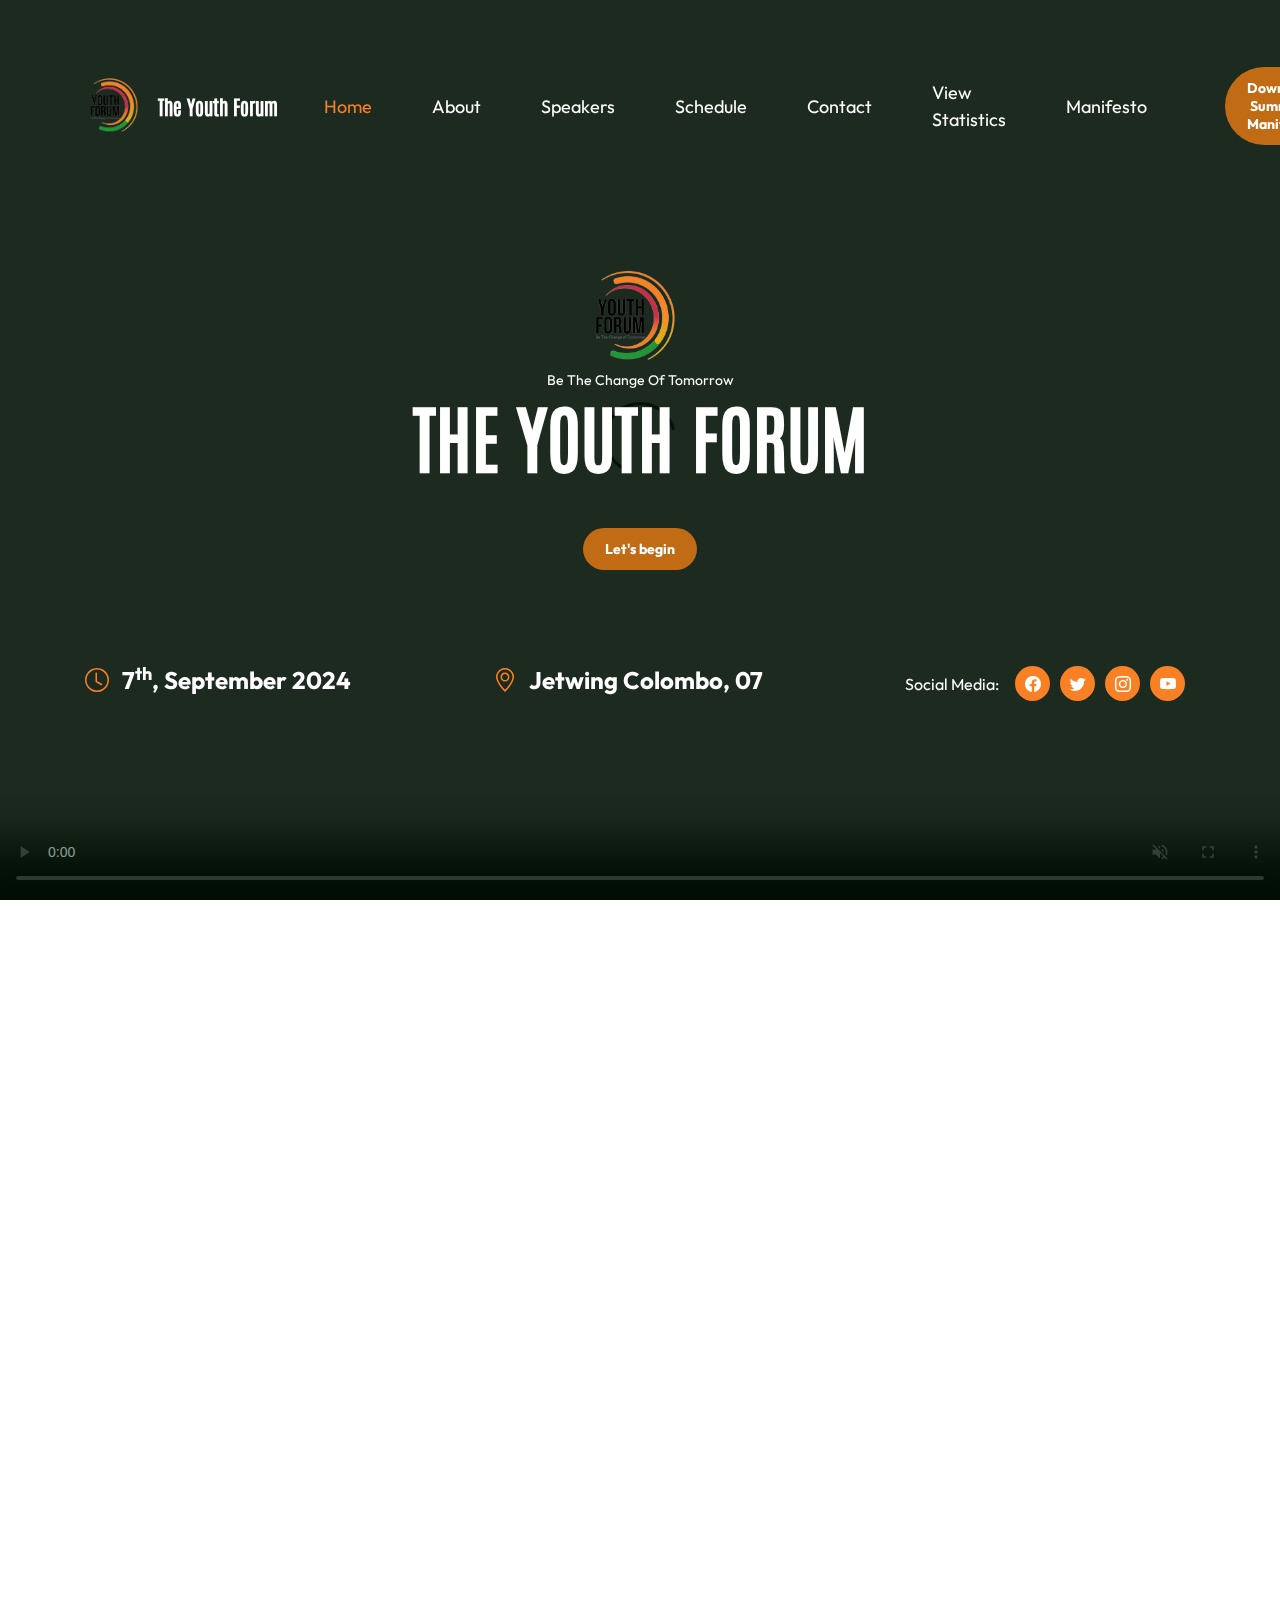
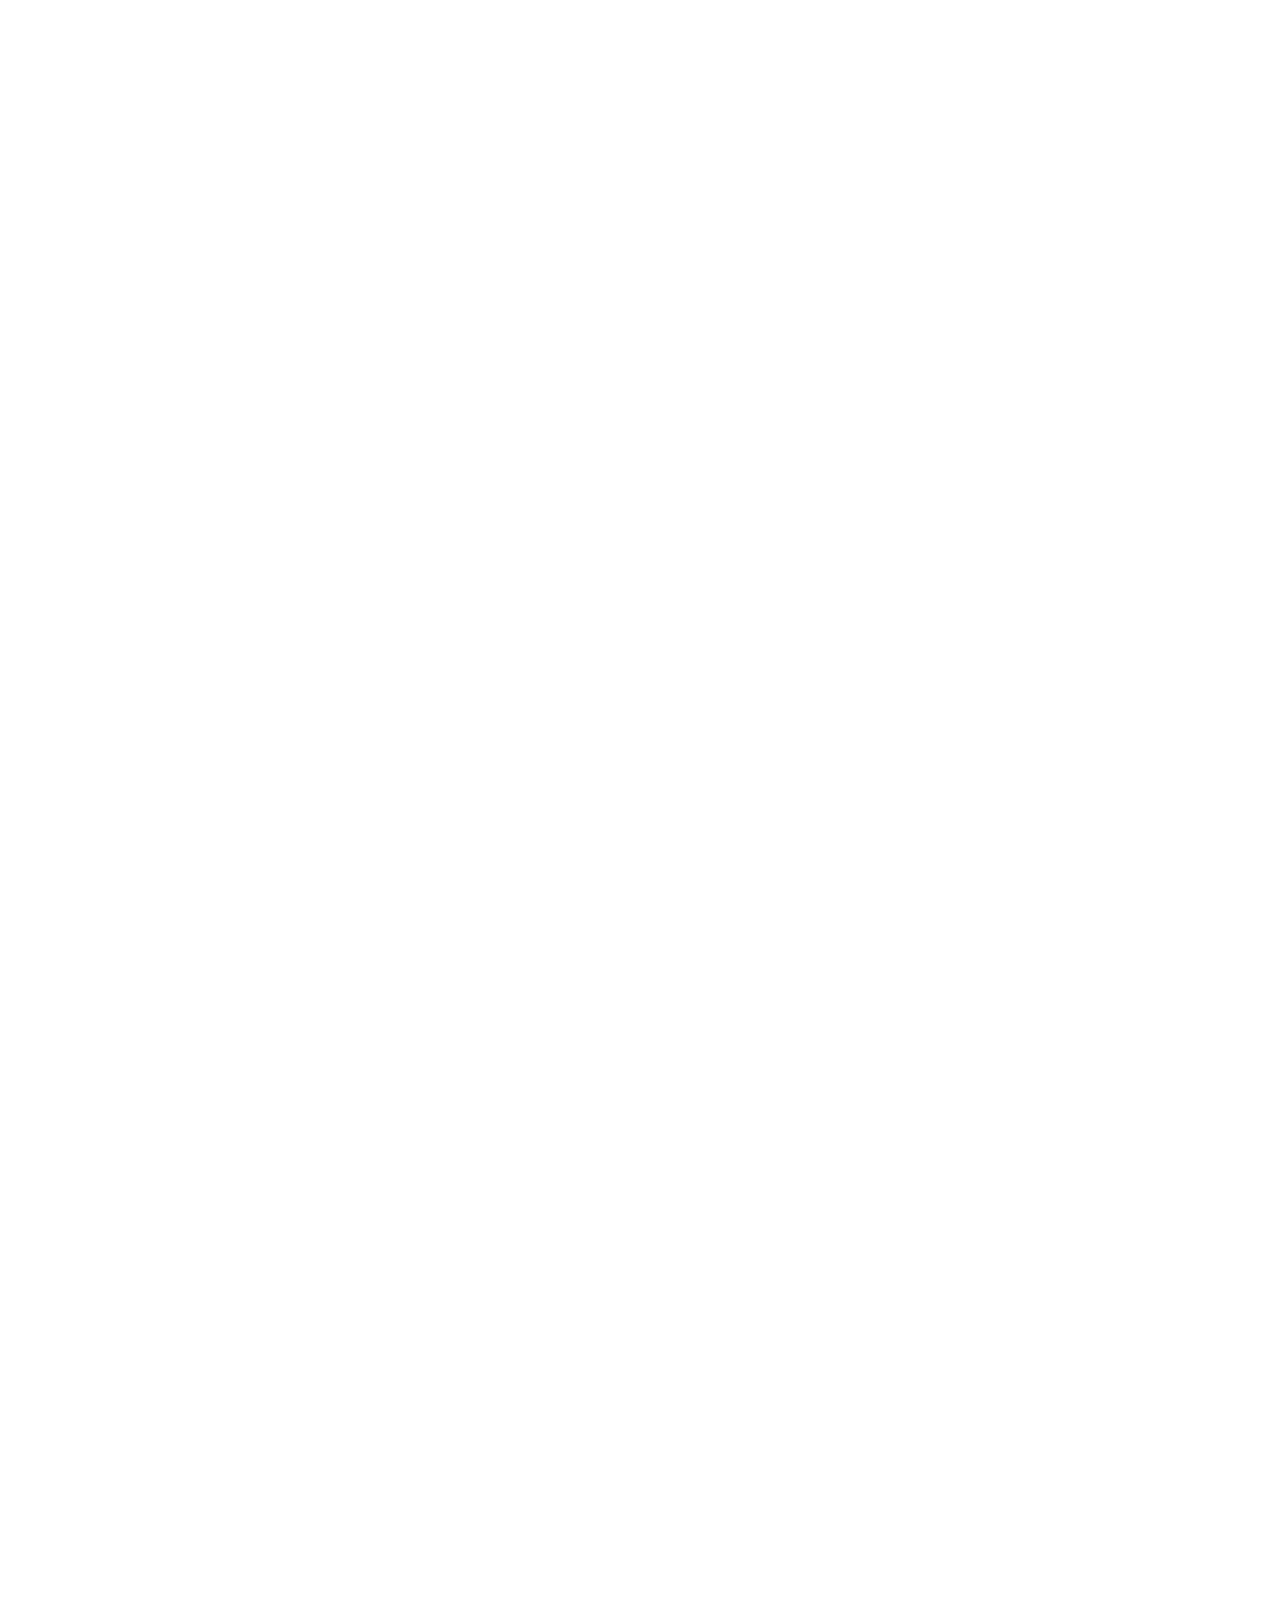
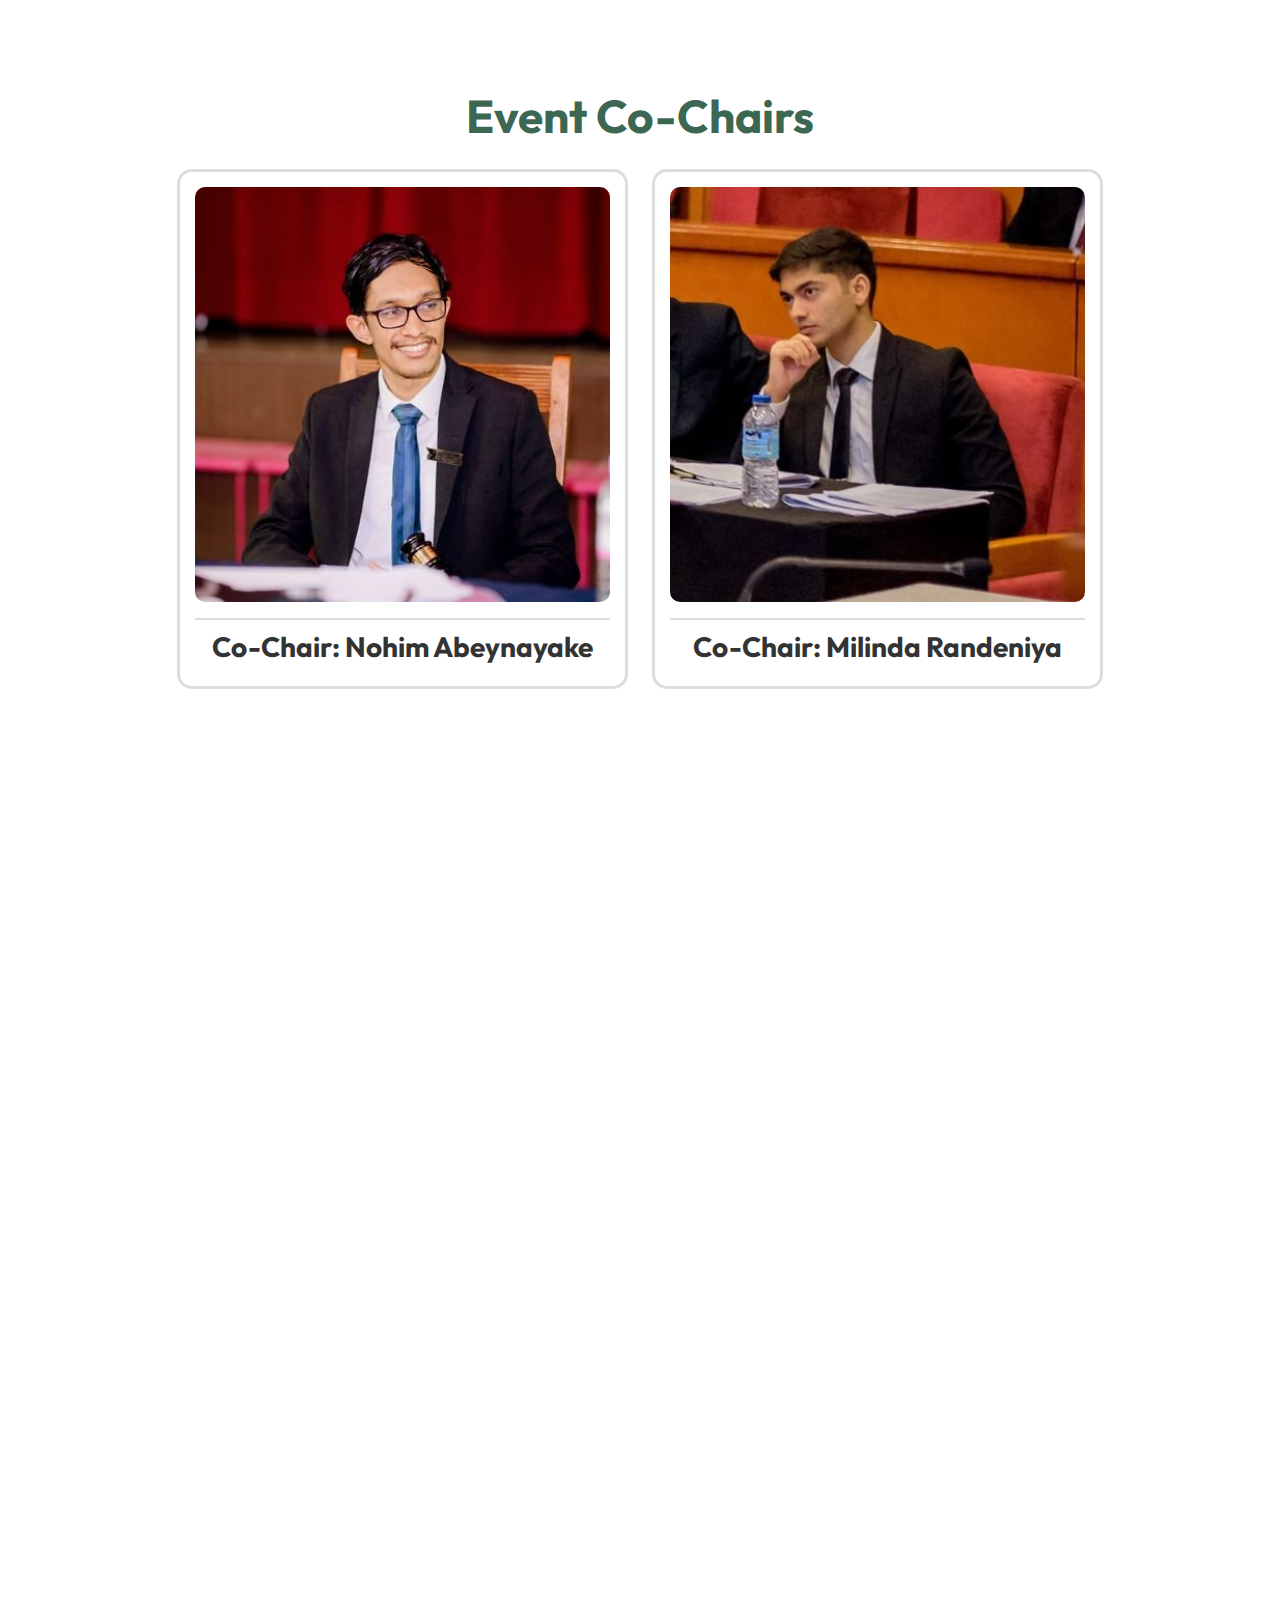
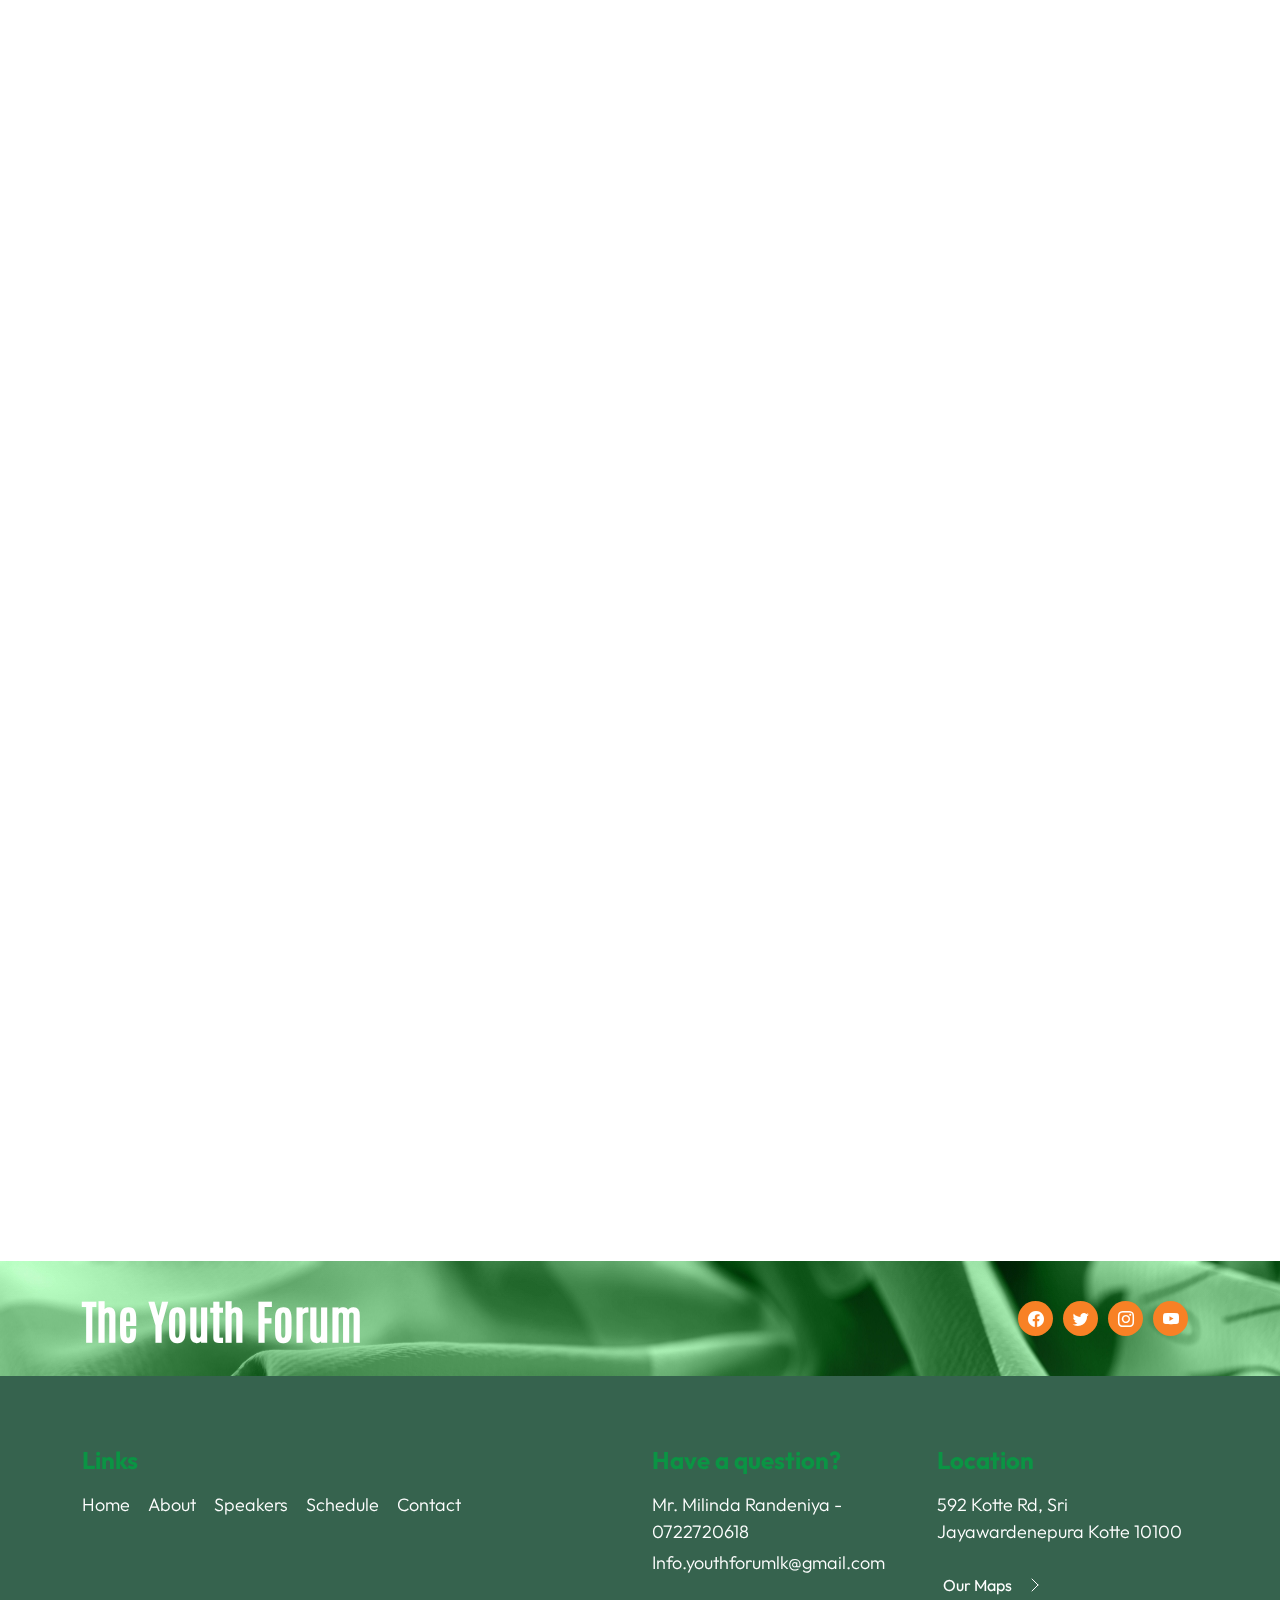
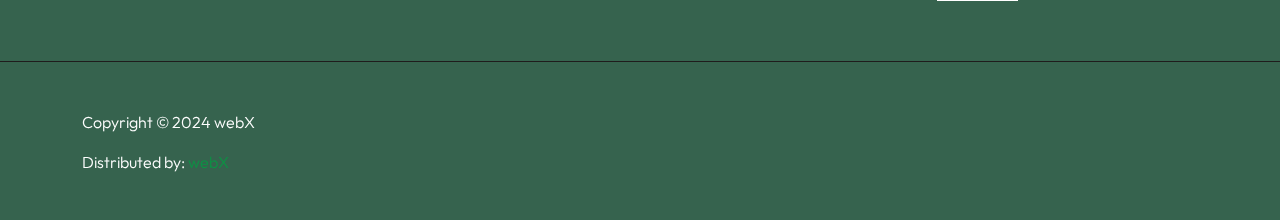
==== index.html @ 8b2824e7 "iphone update" ====
<!doctype html>
<html lang="en">

<head>
    <meta charset="utf-8">
    <meta name="viewport" content="width=device-width, initial-scale=1">

    <meta name="description" content="">
    <meta name="author" content="">

    <link rel="icon" href="images/curser.png" type="image/png">

    <title>SJB The Youth Forum</title>

    <!-- CSS FILES -->
    <link rel="preconnect" href="https://fonts.googleapis.com">

    <link rel="preconnect" href="https://fonts.gstatic.com" crossorigin>

    <link href="https://fonts.googleapis.com/css2?family=Outfit:wght@100;200;400;700&display=swap" rel="stylesheet">

    <link href="css/bootstrap.min.css" rel="stylesheet">

    <link href="css/bootstrap-icons.css" rel="stylesheet">

    <link href="css/templatemo-festava-live.css" rel="stylesheet">

    <link href="css/curser.css" rel="stylesheet">

    <style>
        /* Styles for the loading screen */
        #loadingScreen {
            position: fixed;
            width: 100%;
            height: 100%;
            background-color: #000000;
            display: flex;
            align-items: center;
            justify-content: center;
            z-index: 9999; /* Ensure it's above everything else */
        }

        #mainContent {
            display: none; /* Hide main content initially */
        }
    </style>

    <style>
        body{
            cursor: url('images/curser.png'),auto;
            min-height: 100vh;
        }
    </style>

</head>

<body>
    <!-- Loading Screen -->
    <div id="loadingScreen">
        <img src="video/Gold Logo FullHD.gif" alt="Loading" class="img-fluid">
    </div>

    <!-- Main Content -->
    <div id="mainContent">

    <main>
        <!-- Navigation -->
        <nav class="navbar navbar-expand-lg">
            <div class="container">
                <a class="navbar-brand font-antonio" href="index.html">
                    <img src="images/forumlogo.png" alt="Forum Logo" class="me-lg-3">
                    The Youth Forum
                </a>   
                <!-- Visible on small and medium screens (less than lg) -->
                <a href="files/SJBYouthForum.pdf" download class="btn custom-btn mobile-button d-block d-lg-none">Summary Manifesto</a>

                <button class="navbar-toggler" type="button" data-bs-toggle="collapse" data-bs-target="#navbarNav"
                    aria-controls="navbarNav" aria-expanded="false" aria-label="Toggle navigation">
                    <span class="navbar-toggler-icon"></span>
                </button>

                <div class="collapse navbar-collapse" id="navbarNav">
                    <ul class="navbar-nav align-items-lg-center ms-auto me-lg-5">
                        <li class="nav-item">
                            <a class="nav-link click-scroll" href="#section_1">Home</a>
                        </li>

                        <li class="nav-item">
                            <a class="nav-link click-scroll" href="#section_2">About</a>
                        </li>

                        <li class="nav-item">
                            <a class="nav-link click-scroll" href="#section_3">Speakers</a>
                        </li>

                        <li class="nav-item">
                            <a class="nav-link click-scroll" href="#section_4">Schedule</a>
                        </li>
                        
                        <li class="nav-item">
                            <a class="nav-link click-scroll" href="#section_6">Contact</a>
                        </li>

                        <li class="nav-item">
                            <a class="nav-link" href="statics.html">View Statistics</a>
                        </li>

                        <li class="nav-item">
                            <a class="nav-link" href='https://www.sajith.lk/manifesto'>Manifesto</a>
                        </li>
                    </ul>

                    <!-- Visible on large screens (lg and up) -->
                    <a href="files/SJBYouthForum.pdf" download class="btn custom-btn d-none d-lg-block">Download Summary Manifesto</a>
                </div>
            </div>
        </nav>



        <section class="hero-section" id="section_1">
            <div class="section-overlay"></div>
            <div class="video-wrap">
                <video controls muted autoplay playsinline preload="auto" class="custom-video" playsinline="true" webkit-playsinline="true">
                    <source src="video/SJBYouthIntro.mp4" type="video/mp4">
                    Your browser does not support the video tag.
                </video>
            </div>
        
            <div class="container d-flex flex-column justify-content-center align-items-center">
                <div class="row text-center">
                    <div class="col-12 mt-auto mb-5">
                        <div> 
                            <img src="images/forumlogo.png" alt="Forum Logo" class="img-fluid me-3" style="max-height: 100px;">
                        </div>
                        <small class="text-white">Be The Change Of Tomorrow</small>  
                        <h1 class="text-white mb-5 font-antonio">THE YOUTH FORUM</h1>
                        <a class="btn custom-btn smoothscroll mb-5" href="#section_2">Let's begin</a> 
                    </div>
        
                    <div class="col-lg-12 col-12 mt-auto d-flex flex-column flex-lg-row text-center">
                        <div class="date-wrap">
                            <h5 class="text-white">
                                <i class="custom-icon bi-clock me-2"></i>
                                7<sup>th</sup>, September 2024
                            </h5>
                        </div>
        
                        <div class="location-wrap mx-auto py-3 py-lg-0">
                            <h5 class="text-white">
                                <i class="custom-icon bi-geo-alt me-2"></i>
                                Jetwing Colombo, 07
                            </h5>
                        </div>
        
                        <div class="social-share">
                            <ul class="social-icon d-flex align-items-center justify-content-center">
                                <span class="text-white me-3">Social Media:</span>
                                <li class="social-icon-item">
                                    <a href="https://www.facebook.com/sajithpremadasa/" class="social-icon-link">
                                        <span class="bi-facebook"></span>
                                    </a>
                                </li>
                                <li class="social-icon-item">
                                    <a href="https://x.com/sajithpremadasa" class="social-icon-link">
                                        <span class="bi-twitter"></span>
                                    </a>
                                </li>
        
                                <li class="social-icon-item">
                                    <a href="https://www.instagram.com/sajithpremadasa/" class="social-icon-link">
                                        <span class="bi-instagram"></span>
                                    </a>
                                </li>
        
                                <li class="social-icon-item">
                                    <a href="https://www.youtube.com/@SajithPremadasaLK" class="social-icon-link">
                                        <span class="bi-youtube"></span>
                                    </a>
                                </li>
                            </ul>
                        </div>
                    </div>
                </div>
            </div>
        </section>
        
        

        <section class="about-section section-padding" id="section_2">
            <div class="container">
                <div class="row">

                    <div class="col-lg-6 col-12 mb-4 mb-lg-0 d-flex align-items-center">
                        <div class="services-info">
                            <h2 class="text-white mb-4 font-antonio">About The Youth Forum</h2>

                            <p class="text-white">Thank you for your interest in participating in "The Youth Forum", the premier forum for discussion for young changemakers to influence the leaders of tomorrow!

                                The legal landscape is evolving, and young professionals play a pivotal role in shaping its future. </p>

                            <h6 class="text-white mt-4">Our Objectives</h6>

                            <p class="text-white"><ul style="list-style-type: disc;">
                                </ul><li class="text-white">To facilitate a direct line of communication between young legal professionals and Hon. Sajith Premadasa, offering a platform to voice ideas, concerns, and proposals on legal and policy reforms.</li>
                                <li class="text-white">To enable participants to influence policy development by presenting their perspectives on legal reforms that can drive the nation's progress.</li>
                                <li class="text-white">To build connections between young legal minds and influential policymakers, opening pathways for collaboration and mentorship.</li>
                            </ul>
                            <h6 class="text-white mt-4">Call to Action</h6>

                            <p class="text-white">Young professionals and students are encouraged to attend, engage, and be a part of this transformative discussion. Your voice matters in shaping the future of Sri Lanka’s legal system. Don’t miss this opportunity to contribute to a pivotal conversation that could influence the nation’s path forward.</p>
                        </div>
                    </div>

                    <div class="col-lg-6 col-12">
                        <div class="about-text-wrap">
                            <img src="images/happy.jpeg" class="about-image img-fluid">
                        </div>
                    </div>

                </div>
            </div>
        </section>

        <section class="artists-section section-padding" id="section_3">
            <div class="container">
                <div class="row justify-content-center">

                    <div class="col-12 text-center">
                        <h2 class="mb-4"> Meet the Speakers </h1>
                    </div>

                    <div class="col-lg-5 col-12">
                        <div class="artists-thumb">
                            <div class="artists-image-wrap">
                                <img src="images/artists/sajith2.jpg"
                                    class="artists-image img-fluid">
                            </div>
                        </div>
                    </div>

                    <div class="col-lg-5 col-12">
                        <div class="artists-thumb">
                            <div class="artists-image-wrap">
                                <img src="images/artists/eranWikr.jpg"
                                    class="artists-image img-fluid">
                            </div>
                        </div>
                        
                        <div class="artists-thumb">
                            <img src="images/artists/speaker4new.jpg"
                                class="artists-image img-fluid">
                        </div>

                        <div class="artists-thumb">
                            <img src="images/artists/lihini.jpg"
                                class="artists-image img-fluid">
                        </div>
                        <!--
                        <div class="artists-thumb">
                            <img src="images/artists/harshadesilva.jpeg"
                                class="artists-image img-fluid">
                        </div>
                    -->
                    </div>

                </div>
            </div>
        </section>

        <section class="cochair-section section-padding" id="section_4">
            <div class="container">
                <div class="row justify-content-center">
            
                    <div class="col-12 text-center">
                        <h2 class="mb-4"> Event Co-Chairs </h2>
                    </div>
            
                    <div class="col-lg-5 col-12">
                        <div class="cochair-thumb frame">
                            <div class="cochair-image-wrap">
                                <img src="images/artists/Nohim.jpg" class="cochair-image img-fluid">
                            </div>
                            <h4 class="text-center mt-3 frame-name">Co-Chair: Nohim Abeynayake</h4>
                        </div>
                    </div>
            
                    <div class="col-lg-5 col-12">
                        <div class="cochair-thumb frame">
                            <div class="cochair-image-wrap">
                                <img src="images/artists/milinda.jpg" class="cochair-image img-fluid">
                            </div>
                            <h4 class="text-center mt-3 frame-name">Co-Chair: Milinda Randeniya</h4>
                        </div>
                    </div>
            
                </div>
            </div>
        </section>
        
        
        


        <section class="schedule-section section-padding" id="section_4">
            <div class="container">
                <div class="row">

                    <div class="col-12 text-center">
                        <h2 class="text-white mb-4">Event Schedule</h1>

                            <!-- table edited -->
                            <div class="table-responsive">
                                <table class="schedule-table table table-dark">
                                    <thead>
                                        <tr>
                                            <th scope="col">Sessions</th>
                                        </tr>
                                    </thead>
                                    <tbody>
                                        <tr>
                                            <td class="table-background-image-wrap">
                                                <h3>Arrival of Guests</h3>
                                                <p class="mb-2">12:30 pm - 1:00 pm</p>
                                            </td>
                                        </tr>
                                        
                            
                                        <tr>
                                            <td class="table-background-image-wrap">
                                                <h3>Introduction to the Event</h3>
                                                <p class="mb-2">1:00 pm - 1:05 pm</p>
                                               
                                            </td>
                                        </tr>
                    

                                        <tr>
                                            <td class="table-background-image-wrap">
                                                <h3>Keynote Speech</h3>
                                                <p class="mb-2">1:30 pm - 2:00 pm</p>
                                                <p>By Hon. Sajith Premadasa</p>
                                            </td>
                                        </tr>
                            
                                       
                            
                                        <tr>
                                            <td class="table-background-image-wrap">
                                                <h3>Panel Discussion</h3>
                                                <p class="mb-2">2:05 pm - 3:05 pm</p>
                                                <p>With Hon. Sajith Premadasa, Harsha De Silva, Eran Wickramarathne, and Farman Caseem</p>
                                            </td>
                                        </tr>
                            
                                        <tr>
                                            <td class="table-background-image-wrap">
                                                <h3>Refreshments</h3>
                                                <p class="mb-2">3:05 pm - 3:30 pm</p>
                                            </td>
                                        </tr>
                                    </tbody>
                                </table>
                            </div>
                            </div>
                    </div>
                </div>
            </div>
        </section>


        


        <section class="contact-section section-padding" id="section_6">
            <div class="container">
              <div class="row">
                <div class="col-lg-8 col-12 mx-auto">
                  <h2 class="text-center mb-4">Let's talk</h2>
          
                  <nav class="d-flex justify-content-center">
                    <div class="nav nav-tabs align-items-baseline justify-content-center" id="nav-tab" role="tablist">
                      <button class="nav-link active" id="nav-ContactForm-tab" data-bs-toggle="tab" data-bs-target="#nav-ContactForm" type="button" role="tab" aria-controls="nav-ContactForm" aria-selected="true">
                        <h5>Contact Form</h5>
                      </button>
          
                      <button class="nav-link" id="nav-ContactMap-tab" data-bs-toggle="tab" data-bs-target="#nav-ContactMap" type="button" role="tab" aria-controls="nav-ContactMap" aria-selected="false">
                        <h5>Google Maps</h5>
                      </button>
                    </div>
                  </nav>
          
                  <div class="tab-content shadow-lg mt-5" id="nav-tabContent">
                    <div class="tab-pane fade show active" id="nav-ContactForm" role="tabpanel" aria-labelledby="nav-ContactForm-tab">
                      <form class="custom-form contact-form mb-lg-0" action="https://formspree.io/f/mzzpwgaj" method="post" role="form">
                        <div class="contact-form-body">
                          <div class="row">
                            <div class="col-lg-6 col-md-6 col-12 mb-3">
                              <input type="text" name="contact-name" id="contact-name" class="form-control" placeholder="Full name" required>
                            </div>
          
                            <div class="col-lg-6 col-md-6 col-12 mb-3">
                              <input type="email" name="contact-email" id="contact-email" pattern="[^ @]*@[^ @]*" class="form-control" placeholder="Email address" required>
                            </div>
                          </div>
          
                          <div class="mb-3">
                            <input type="text" name="contact-company" id="contact-company" class="form-control" placeholder="Contact No" required>
                          </div>
          
                          <div class="mb-4">
                            <textarea name="contact-message" rows="4" class="form-control" id="contact-message" placeholder="Message" required></textarea>
                          </div>
          
                          <div class="text-center">
                            <button type="submit" class="btn btn-primary btn-lg">Send message</button>
                          </div>
                        </div>
                      </form>
                    </div>
          
                    <div class="tab-pane fade" id="nav-ContactMap" role="tabpanel" aria-labelledby="nav-ContactMap-tab">
                      <iframe class="google-map"
                        src="https://www.google.com/maps/embed?pb=!1m14!1m8!1m3!1d253503.65129549435!2d79.90408!3d6.891254!3m2!1i1024!2i768!4f13.1!3m3!1m2!1s0x3ae25b40f424f93f%3A0x2f64ae8033e818f!2sSamagi%20Jana%20Balawegaya!5e0!3m2!1sen!2slk!4v1725380385661!5m2!1sen!2slk"
                        style="border:0;" allowfullscreen="" loading="lazy" referrerpolicy="no-referrer-when-downgrade"></iframe>
                    </div>
                  </div>
                </div>
              </div>
            </div>
          </section>
          
    </main>


    <footer class="site-footer">
        <div class="site-footer-top">
            <div class="container">
                <div class="row">

                    <div class="col-lg-6 col-12">
                        <h2 class="text-white mb-lg-0 font-antonio">The Youth Forum</h2>
                    </div>

                    <div class="col-lg-6 col-12 d-flex justify-content-lg-end align-items-center">
                        <ul class="social-icon d-flex justify-content-lg-end">
                            <li class="social-icon-item">
                                <a href="https://www.facebook.com/sajithpremadasa/" class="social-icon-link">
                                    <span class="bi-facebook"></span>
                                </a>
                            </li>
                            <li class="social-icon-item">
                                <a href="https://x.com/sajithpremadasa" class="social-icon-link">
                                    <span class="bi-twitter"></span>
                                </a>
                            </li>

                            <li class="social-icon-item">
                                <a href="https://www.instagram.com/youthforsjb" class="social-icon-link">
                                    <span class="bi-instagram"></span>
                                </a>
                            </li>

                            <li class="social-icon-item">
                                <a href="https://www.youtube.com/@SajithPremadasaLK" class="social-icon-link">
                                    <span class="bi-youtube"></span>
                                </a>
                            </li>

                        </ul>
                    </div>
                </div>
            </div>
        </div>

        <div class="container">
            <div class="row">

                <div class="col-lg-6 col-12 mb-4 pb-2">
                    <h5 class="site-footer-title mb-3">Links</h5>

                    <ul class="site-footer-links">
                        <li class="site-footer-link-item">
                            <a href="#section_1" class="site-footer-link">Home</a>
                        </li>

                        <li class="site-footer-link-item">
                            <a href="#section_2" class="site-footer-link">About</a>
                        </li>

                        <li class="site-footer-link-item">
                            <a href="#section_3" class="site-footer-link">Speakers</a>
                        </li>

                        <li class="site-footer-link-item">
                            <a href="#section_4" class="site-footer-link">Schedule</a>
                        </li>

                        <li class="site-footer-link-item">
                            <a href="#section_6" class="site-footer-link">Contact</a>
                        </li>
                    </ul>
                </div>

                <div class="col-lg-3 col-md-6 col-12 mb-4 mb-lg-0">
                    <h5 class="site-footer-title mb-3">Have a question?</h5>

                    <p class="text-white d-flex mb-1">
                        <a href="tel:0722720618" class="site-footer-link">
                            Mr. Milinda Randeniya - 0722720618
                        </a>
                    </p>

                    <p class="text-white d-flex">
                        <a href="info.youthforumlk@gmail.com " class="site-footer-link">
                            Info.youthforumlk@gmail.com
                        </a>
                    </p>
                </div>

                <div class="col-lg-3 col-md-6 col-11 mb-4 mb-lg-0 mb-md-0">
                    <h5 class="site-footer-title mb-3">Location</h5>

                    <p class="text-white d-flex mt-3 mb-2">
                        592 Kotte Rd, Sri Jayawardenepura Kotte 10100</p>

                    <a class="link-fx-1 color-contrast-higher mt-3" href="https://maps.app.goo.gl/Gq7uY2iTnS6Zu1br5">
                        <span>Our Maps</span>
                        <svg class="icon" viewBox="0 0 32 32" aria-hidden="true">
                            <g fill="none" stroke="currentColor" stroke-linecap="round" stroke-linejoin="round">
                                <circle cx="16" cy="16" r="15.5"></circle>
                                <line x1="10" y1="18" x2="16" y2="12"></line>
                                <line x1="16" y1="12" x2="22" y2="18"></line>
                            </g>
                        </svg>
                    </a>
                </div>
            </div>
        </div>

        <div class="site-footer-bottom">
            <div class="container">
                <div class="row">

                    <div class="col-lg-3 col-12 mt-5">
                        <p class="copyright-text">Copyright © 2024 webX</p>
                        <p class="copyright-text">Distributed by: <a href="mailto:webxcooperation@gmail.com">webX</a></p>
                    </div>
                </div>
            </div>
        </div>
    </footer>


    <!-- Main Content end -->
    </div>

    <!-- JAVASCRIPT FILES -->
    <script src="js/jquery.min.js"></script>
    <script src="js/bootstrap.min.js"></script>
    <script src="js/jquery.sticky.js"></script>
    <script src="js/click-scroll.js"></script>
    <script src="js/custom.js"></script>
    <script src="js/curserControl.js"></script>
    <script src="js/popupLoader.js"></script>
    <script>
window.addEventListener('load', function () {
            var loadingScreen = document.getElementById('loadingScreen');
            var mainContent = document.getElementById('mainContent');
            var video = document.getElementById('introVideo');

            // Check if the video element exists
            if (video) {
                video.oncanplaythrough = function () {
                    // Hide the loading screen and show the main content
                    loadingScreen.style.display = 'none';
                    mainContent.style.display = 'block';
                };

                // Handle the case where video might not trigger 'oncanplaythrough'
                video.onerror = function () {
                    loadingScreen.style.display = 'none';
                    mainContent.style.display = 'block';
                };
            } else {
                // If no video is present, simply hide the loading screen and show the main content
                loadingScreen.style.display = 'none';
                mainContent.style.display = 'block';
            }
        });

        // Fallback to ensure content is shown after a maximum wait time (e.g., 10 seconds)
        setTimeout(function () {
            var loadingScreen = document.getElementById('loadingScreen');
            var mainContent = document.getElementById('mainContent');
            if (loadingScreen.style.display !== 'none') {
                loadingScreen.style.display = 'none';
                mainContent.style.display = 'block';
            }
        }, 10000); // Increased to 10 seconds
    </script>

    <style>
        /* Scroll Animation */
        .about-section,
        .artists-section,
        .schedule-section,
        .contact-section {
        opacity: 0;
        transform: translateY(50px);
        transition: opacity 0.5s ease, transform 0.5s ease;
        }

        .about-section.show,
        .artists-section.show,
        .schedule-section.show,
        .contact-section.show {
        opacity: 1;
        transform: translateY(0);
        }
    </style>

    <script>
        // Scroll Animation
        window.addEventListener('scroll', function () {
        const aboutSection = document.querySelector('.about-section');
        const artistsSection = document.querySelector('.artists-section');
        const scheduleSection = document.querySelector('.schedule-section');
        const contactSection = document.querySelector('.contact-section');
        const aboutSectionPosition = aboutSection.getBoundingClientRect().top;
        const artistsSectionPosition = artistsSection.getBoundingClientRect().top;
        const scheduleSectionPosition = scheduleSection.getBoundingClientRect().top;
        const contactSectionPosition = contactSection.getBoundingClientRect().top;
        const windowHeight = window.innerHeight;

        if (aboutSectionPosition < windowHeight - 100) {
        aboutSection.classList.add('show');
        }

        if (artistsSectionPosition < windowHeight - 100) {
        artistsSection.classList.add('show');
        }

        if (scheduleSectionPosition < windowHeight - 100) {
        scheduleSection.classList.add('show');
        }

        if (contactSectionPosition < windowHeight - 100) {
        contactSection.classList.add('show');
        }
        });
    </script>
      

</body>

</html>
<script>
    // Table Animation
    const tableRows = document.querySelectorAll('.table-background-image-wrap');

    tableRows.forEach(row => {
        row.addEventListener('mouseover', () => {
            row.style.backgroundColor = '#de3f4486'; // Change the background color to blue on hover
            row.style.transform = 'scale(1.1)'; // Zoom in on hover
        });

        row.addEventListener('mouseout', () => {
            row.style.backgroundColor = ''; // Reset the background color on mouseout
            row.style.transform = ''; // Reset the zoom on mouseout
        });
    });
    // Photo Zoom Animation
    const artistImages = document.querySelectorAll('.artists-image');

    artistImages.forEach(image => {
        image.addEventListener('mouseover', () => {
            image.style.transition = 'transform 2s'; // Increase the transition duration for slower zoom in
            image.style.transform = 'scale(1.1)'; // Zoom in on hover
        });

        image.addEventListener('mouseout', () => {
            image.style.transition = 'transform 2s'; // Increase the transition duration for slower zoom out
            image.style.transform = ''; // Reset the zoom on mouseout
        });
    });
</script>
---- css/templatemo-festava-live.css ----
/*

TemplateMo 583 Festava Live

https://templatemo.com/tm-583-festava-live

*/


/*---------------------------------------
  CUSTOM PROPERTIES ( VARIABLES )      0f452c       
-----------------------------------------*/
:root {
  --white-color:                  #ffffff;
  --primary-color:                #0b9444;
  --secondary-color:              #f88125;
  --section-bg-color:             #f0f8ff;
  --custom-btn-bg-color:          #c16b14;
  --custom-btn-bg-hover-color:    #0f452c;
  --dark-color:                   #0f452cd6;
  --p-color:                      #717275;
  --border-color:                 #7fffd4;
  --link-hover-color:             #B22727;


  --body-font-family:             'Outfit', sans-serif;

  --h1-font-size:                 74px;
  --h2-font-size:                 46px;
  --h3-font-size:                 32px;
  --h4-font-size:                 28px;
  --h5-font-size:                 24px;
  --h6-font-size:                 22px;
  --p-font-size:                  18px;
  --btn-font-size:                14px;
  --copyright-font-size:          16px;

  --border-radius-large:          100px;
  --border-radius-medium:         20px;
  --border-radius-small:          10px;

  --font-weight-light:            300;
  --font-weight-normal:           400;
  --font-weight-bold:             700;
}

body {
  background-color: var(--white-color);
  font-family: var(--body-font-family);
  margin: 0;
  padding: 0; 
}




/*---------------------------------------
  TYPOGRAPHY               
-----------------------------------------*/
@font-face {
  font-family: 'Sathsara';
  src: url('../fonts/Sathsara.ttf') format('truetype');
  font-weight: normal;
  font-style: normal;
}
.font-sathsara {
  font-family: Sathsara;
}
@font-face {
  font-family: 'Antonio';
  src: url('../fonts/Antonio/Antonio-VariableFont_wght.ttf') format('truetype');
  font-weight: normal;
  font-style: normal;
}
.font-antonio {
  font-family: Antonio;
}

.custom-header-font-size{
  font-size: 20px;
  
}

h2,
h3,
h4,
h5,
h6 {
  color: var(--dark-color);
}

h1,
h2,
h3,
h4,
h5,
h6 {
  font-weight: var(--font-weight-bold);
}

h1 {
  font-size: var(--h1-font-size);
}

h2 {
  font-size: var(--h2-font-size);
}

h3 {
  font-size: var(--h3-font-size);
}

h4 {
  font-size: var(--h4-font-size);
}

h5 {
  font-size: var(--h5-font-size);
}

h6 {
  font-size: var(--h6-font-size);
}

p {
  color: var(--p-color);
  font-size: var(--p-font-size);
  font-weight: var(--font-weight-light);
}

ul li {
  color: var(--p-color);
  font-size: var(--p-font-size);
  font-weight: var(--font-weight-light);
}

a, 
button {
  touch-action: manipulation;
  transition: all 0.3s;
}

a {
  display: inline-block;
  color: var(--primary-color);
  text-decoration: none;
}

a:hover {
  color: var(--link-hover-color);
}

b,
strong {
  font-weight: var(--font-weight-bold);
}

.link-fx-1 {
  color: var(--white-color);
  position: relative;
  display: inline-flex;
  align-items: center;
  height: 32px;
  padding: 0 6px;
  text-decoration: none;
  -webkit-font-smoothing: antialiased;
  -moz-osx-font-smoothing: grayscale;
}

.link-fx-1:hover {
  color: var(--link-hover-color);
}

.link-fx-1:hover::before {
  transform: translateX(17px) scaleX(0);
  transition: transform .2s;
}

.link-fx-1:hover .icon circle {
  stroke-dashoffset: 200;
  transition: stroke-dashoffset .2s .1s;
}

.link-fx-1:hover .icon line {
  transform: rotate(-180deg);
}

.link-fx-1:hover .icon line:last-child {
  transform: rotate(180deg);
}

.link-fx-1::before {
  content: "";
  position: absolute;
  bottom: 0;
  left: 0;
  width: 100%;
  height: 1px;
  background-color: currentColor;
  transform-origin: right center;
  transition: transform .2s .1s;
}

.link-fx-1 .icon {
  position: absolute;
  right: 0;
  bottom: 0;
  transform: translateX(100%) rotate(90deg);
  font-size: 32px;
}

.icon {
  --size: 1em;
  height: var(--size);
  width: var(--size);
  display: inline-block;
  color: inherit;
  fill: currentColor;
  line-height: 1;
  flex-shrink: 0;
  max-width: initial;
}

.link-fx-1 .icon circle {
  stroke-dasharray: 100;
  stroke-dashoffset: 100;
  transition: stroke-dashoffset .2s;
}

.link-fx-1 .icon line {
  transition: transform .4s;
  transform-origin: 13px 15px;
}

.link-fx-1 .icon line:last-child {
  transform-origin: 19px 15px;
}


/*---------------------------------------
  SECTION               
-----------------------------------------*/
.section-padding {
  padding-top: 100px;
  padding-bottom: 100px;
}

.section-bg {
  background-color: var(--section-bg-color);
}

.section-overlay {
  background-color: var(--dark-color);
  position: absolute;
  top: 0;
  left: 0;
  pointer-events: none;
  width: 100%;
  height: 100%;
  opacity: 0.35;
}

.section-overlay + .container {
  position: relative;
}

.tab-content {
  background-color: var(--white-color);
  border-radius: var(--border-radius-medium);
  padding: 45px;
}

.nav-tabs {
  background-color: var(--section-bg-color);
  border-radius: var(--border-radius-large);
  border-bottom: 0;
  padding: 15px;
}

.nav-tabs .nav-link {
  border-radius: var(--border-radius-large);
  border: 0;
  padding: 15px 25px;
  transition: all 0.3s;
}

.nav-tabs .nav-link:first-child {
  margin-right: 15px;
}

.nav-tabs .nav-item.show .nav-link, 
.nav-tabs .nav-link.active,
.nav-tabs .nav-link:focus, 
.nav-tabs .nav-link:hover {
  background: var(--white-color);
  box-shadow: 0 1rem 3rem rgba(0,0,0,.175);
  color: var(--primary-color);
}

.nav-tabs h5 {
  color: var(--p-color); 
  margin-bottom: 0;
}

.nav-tabs .nav-link.active h5,
.nav-tabs .nav-link:focus h5, 
.nav-tabs .nav-link:hover h5 {
  color: var(--primary-color);
}


/*---------------------------------------
  CUSTOM ICON COLOR               
-----------------------------------------*/
.custom-icon {
  color: var(--secondary-color);
}


/*---------------------------------------
  CUSTOM BUTTON               
-----------------------------------------*/
.custom-btn {
  background: var(--custom-btn-bg-color);
  border: 2px solid transparent;
  border-radius: var(--border-radius-large);
  color: var(--white-color);
  font-size: var(--btn-font-size);
  font-weight: var(--font-weight-bold);
  line-height: normal;
  transition: all 0.3s;
  padding: 10px 20px;
}

.custom-btn:hover {
  background: var(--custom-btn-bg-hover-color);
  color: var(--white-color);
}

.custom-border-btn {
  background: transparent;
  border: 2px solid var(--custom-btn-bg-color);
  color: var(--custom-btn-bg-color);
}

.navbar-expand-lg .navbar-nav .nav-link.custom-btn:hover,
.custom-border-btn:hover {
  background: var(--custom-btn-bg-hover-color);
  border-color: transparent;
  color: var(--white-color);
}

.custom-btn-bg-white {
  border-color: var(--white-color);
  color: var(--white-color);
}

.custom-btn.mobile-button {
  margin-top: 20px; /* Adjust this value as needed */
  margin-bottom: 20px; /* Adjust this value as needed */
}



/*---------------------------------------
  HERO        
-----------------------------------------*/
.hero-section {
  position: relative;
  overflow: hidden;
  height: 100vh; /* Full viewport height */
  display: flex;
  justify-content: center;
  align-items: center;
  padding-top: 70px; /* Adjust based on the height of the navbar */
}

.hero-section .section-overlay {
  z-index: 1; /* Ensure overlay is below the content */
  opacity: 0.45;
  position: absolute;
  top: 0;
  left: 0;
  width: 100%;
  height: 100%;
  background: rgb(1, 31, 8); /* Adjust background as needed */
}

.hero-section .container {
  position: relative;
  z-index: 2; /* Ensure container is above the overlay */
  display: flex;
  flex-direction: column;
  justify-content: center;
  align-items: center;
  text-align: center;
  height: 100%;
  padding: 0 15px; /* Add some padding for mobile devices */
}

/*---------------------------------------
  VIDEO              
-----------------------------------------*/
.video-wrap {
  position: absolute;
  top: 0;
  left: 0;
  width: 100%;
  height: 100%;
  overflow: hidden; /* Hide any overflow from the video */
  z-index: 0; /* Place behind other content */
}

.custom-video {
  position: absolute;
  top: 50%;
  left: 50%;
  width: 100%;
  height: 100%;
  object-fit: cover; /* Ensure the video covers the entire container */
  transform: translate(-50%, -50%); /* Center the video */
}

.no-enhance .m-video__button {
  display: none;
}




/*---------------------------------------
  SITE HEADER              
-----------------------------------------*/
.site-header {
  background-color: var(--primary-color);
  padding-top: 12px;
  padding-bottom: 12px;
  overflow: hidden; /* Hide overflowing content */
}
.header-logo {
  max-width: 50%; /* Adjust this percentage to fit your design */
  height: 30px;   /* Maintain aspect ratio */
  object-fit: contain; /* Ensure the image is contained within its container */
}


/*---------------------------------------
  NAVIGATION              
-----------------------------------------*/
.sticky-wrapper {
  position: absolute;
  top: 0;
  right: 0;
  left: 0;
  margin-top: 51px;
}

.sticky-wrapper.is-sticky .navbar {
  background-color: var(--dark-color);
}

.navbar {
  background: transparent;
  z-index: 9;
}

.navbar-brand,
.navbar-brand:hover {
  color: var(--white-color);
  font-size: var(--h5-font-size);
  font-weight: var(--font-weight-bold);
}

.navbar-expand-lg .navbar-nav .nav-link {
  border-radius: var(--border-radius-large);
  margin: 10px;
  padding: 10px 20px;
}

.navbar-nav .nav-link {
  display: inline-block;
  color: var(--white-color);
  font-size: var(--p-font-size);
  font-weight: var(--font-weight-normal);
  position: relative;
  padding-top: 15px;
  padding-bottom: 15px;
}

.navbar-nav .nav-link.active, 
.navbar-nav .nav-link:hover {
  color: var(--secondary-color);
}

.navbar-toggler {
  border: 0;
  padding: 0;
  cursor: pointer;
  margin: 0;
  width: 30px;
  height: 35px;
  outline: none;
}

.navbar-toggler:focus {
  outline: none;
  box-shadow: none;
}

.navbar-toggler[aria-expanded="true"] .navbar-toggler-icon {
  background: transparent;
}

.navbar-toggler[aria-expanded="true"] .navbar-toggler-icon:before,
.navbar-toggler[aria-expanded="true"] .navbar-toggler-icon:after {
  transition: top 300ms 50ms ease, -webkit-transform 300ms 350ms ease;
  transition: top 300ms 50ms ease, transform 300ms 350ms ease;
  transition: top 300ms 50ms ease, transform 300ms 350ms ease, -webkit-transform 300ms 350ms ease;
  top: 0;
}

.navbar-toggler[aria-expanded="true"] .navbar-toggler-icon:before {
  transform: rotate(45deg);
}

.navbar-toggler[aria-expanded="true"] .navbar-toggler-icon:after {
  transform: rotate(-45deg);
}

.navbar-toggler .navbar-toggler-icon {
  background: var(--white-color);
  transition: background 10ms 300ms ease;
  display: block;
  width: 30px;
  height: 2px;
  position: relative;
}

.navbar-toggler .navbar-toggler-icon:before,
.navbar-toggler .navbar-toggler-icon:after {
  transition: top 300ms 350ms ease, -webkit-transform 300ms 50ms ease;
  transition: top 300ms 350ms ease, transform 300ms 50ms ease;
  transition: top 300ms 350ms ease, transform 300ms 50ms ease, -webkit-transform 300ms 50ms ease;
  position: absolute;
  right: 0;
  left: 0;
  background: var(--white-color);
  width: 30px;
  height: 2px;
  content: '';
}

.navbar-toggler .navbar-toggler-icon::before {
  top: -8px;
}

.navbar-toggler .navbar-toggler-icon::after {
  top: 8px;
}

/* Ensure the logo image does not overflow its container */
.navbar-brand img {
  max-height: 60px; /* Set a maximum height for the logo */
  width: auto; /* Maintain aspect ratio */
  height: auto;
}

/* Optional: Adjust space between logo and text */
.navbar-brand {
  display: flex;
  align-items: center; /* Center logo and text vertically */
  font-size: 1.25rem; /* Adjust font size if needed */
}

.ms-2 {
  margin-left: 2rem; /* Increase space between logo and text */
}

/* Adjust spacing and alignment on smaller screens */
@media (max-width: 767px) {
  .navbar-brand {
      flex-direction: column;
      align-items: center;
  }
  
  .navbar-brand img {
      max-height: 60px; /* Adjust logo size on mobile if needed */
  }
}



/*---------------------------------------
  ABOUT              
-----------------------------------------*/
.about-section {
  background-image: url('../images/edward-unsplash-blur.jpg');
  background-color: #704010;
  background-repeat: no-repeat;
  background-size: cover;
  position: relative;
}

.about-image {
  border-radius: var(--border-radius-medium);
  display: block;
}

.about-text-wrap {
  position: relative;
}

.about-text-icon {
  background: var(--primary-color);
  border-radius: 100%;
  font-size: var(--h3-font-size);
  width: 70px;
  height: 70px;
  line-height: 70px;
  text-align: center;
}

.about-text-info {
  backdrop-filter: blur(5px) saturate(180%);
  -webkit-backdrop-filter: blur(5px) saturate(180%);
  background-color: rgba(255, 255, 255, 0.75);
  border-radius: var(--border-radius-medium);
  border: 1px solid rgba(209, 213, 219, 0.3);
  position: absolute;
  bottom: 0;
  right: 0;
  left: 0;
  margin: 20px;
  padding: 35px;
}




/*---------------------------------------
  manifestor              
-----------------------------------------*/
.ticket-section {
  background-image: url('../images/nicholas-green-unsplash-blur.jpg');
  background-repeat: no-repeat;
  background-size: cover;
  position: relative;
  padding-top: 130px;
}

.ticket-form {
  background: var(--white-color);
  border-radius: var(--border-radius-medium);
  padding: 50px;
}

.ticket-form .form-check {
  position: relative;
  min-height: 52px;
  padding-left: 35px;
}

.ticket-form .form-check .form-check-label {
  display: block;
  position: absolute;
  top: 50%;
  left: 50%;
  transform: translate(-50%, -50%);
  margin-top: 12px;
  margin-left: 35px;
  width: 100%;
  height: 100%;
}


/*---------------------------------------
  Speakers           
-----------------------------------------*/
.artists-thumb {
  position: relative;
  overflow: hidden;
  margin-bottom: 30px;
}

.artists-image {
  border-radius: var(--border-radius-medium);
  display: block;
  width: 100%;
}

.artists-thumb:hover .artists-hover {
  transform: translateY(0);
  opacity: 1;
}

.artists-hover {
  background-color: var(--primary-color);
  background-color: rgba(248, 203, 46, 0.75);
  border-radius: var(--border-radius-medium);
  backdrop-filter: blur(5px) saturate(180%);
  -webkit-backdrop-filter: blur(5px) saturate(180%);
  margin: 20px;
  padding: 35px;
  transition: all 0.5s ease;
  transform: translateY(100%);
  position: absolute;
  bottom: 0;
  right: 0;
  left: 0;
  opacity: 0;
}

.artists-hover p strong {
  color: var(--white-color);
  display: inline-block;
  min-width: 180px;
  margin-right: 20px;
}

.artists-hover p a {
  color: var(--secondary-color);
}

.artists-hover p a:hover {
  color: var(--white-color);
}

.artists-hover hr {
  margin: 1.5rem 0;
}


/*---------------------------------------
  SCHEDULE              
-----------------------------------------*/
.schedule-section {
  background-image: url('../images/nainoa-shizuru-unsplash-blur.jpg');
  background-color: #242424;
  background-repeat: no-repeat;
  background-position: center;
  background-size: cover;
}
.table-responsive {
	filter: drop-shadow(2px 2px 4px #606060);
}

.schedule-table {
  border-radius: var(--border-radius-medium);
  position: relative;
  overflow: hidden;
}

.schedule-table .bg-warning {
  background: #f0a5a5 !important;
}

.schedule-table thead th {
  background-color: var(--secondary-color);
}

.schedule-table th,
.schedule-table tr,
.schedule-table td {
  border-bottom-color: #363a3e;
  padding: 30px;
}

.schedule-table tr:last-child th,
.schedule-table tr:last-child td {
  border-bottom-color: transparent;
}

.schedule-table thead th {
  border-right: 1px solid #c7460a;
  border-bottom-color: transparent;
}

.schedule-table th + td {
  border-bottom: 0;
}

.schedule-table thead th:last-child {
  border-right-color: transparent;
}

.schedule-table .pop-background-image {
  background-image: url('../images/artists/joecalih-UmTZqmMvQcw-unsplash.jpg');
}

.schedule-table .rock-background-image {
  background-image: url('../images/artists/abstral-official-bdlMO9z5yco-unsplash.jpg');
}

.schedule-table .country-background-image {
  background-image: url('../images/artists/soundtrap-rAT6FJ6wltE-unsplash.jpg');
}

.table-background-image-wrap {
  background-repeat: no-repeat;
  background-position: center;
  background-size: cover;
  box-shadow: none;
  position: relative;
}

.schedule-table h3,
.schedule-table p {
  color: var(--white-color);
  position: relative;
  z-index: 2;
}


/*---------------------------------------
  CONTACT               
-----------------------------------------*/
.google-map {
  width: 100%;
  min-height: 300px; /* Set a minimum height */
  border: 0;
}

/* Ensure responsive behavior */
@media (max-width: 768px) {
  .google-map {
    min-height: 300px; /* Adjust minimum height for smaller screens */
  }
}

/*---------------------------------------
  CUSTOM FORM               
-----------------------------------------*/
.custom-form .form-control {
  color: var(--p-color);
  margin-bottom: 24px;
  padding-top: 13px;
  padding-bottom: 13px;
  outline: none;
}

.custom-form button[type="submit"] {
  background: var(--custom-btn-bg-color);
  border: none;
  border-radius: var(--border-radius-large);
  color: var(--white-color);
  font-size: var(--p-font-size);
  font-weight: var(--font-weight-medium);
  transition: all 0.3s;
  margin-bottom: 0;
}

.custom-form button[type="submit"]:hover,
.custom-form button[type="submit"]:focus {
  background: var(--custom-btn-bg-hover-color);
  border-color: transparent;
}


/*---------------------------------------
  SITE FOOTER              
-----------------------------------------*/
.site-footer {
  background-color: var(--dark-color);
  position: relative;
  overflow: hidden;
  padding-bottom: 30px;
}

.site-footer-top {
  background-color: var(--secondary-color);
  background-image: url('../images/footer-flag.jpg');
  background-repeat: no-repeat;
  margin-bottom: 70px;
  padding-top: 30px;
  padding-bottom: 30px;
}

.site-footer-bottom {
  border-top: 1px solid #1f1c1c;
  margin-top: 60px;
}

.site-footer-title {
  color: var(--primary-color); 
}

.site-footer-link,
.copyright-text {
  color: var(--white-color);
}

.site-footer-links {
  padding-left: 0;
}

.site-footer-link-item {
  list-style: none;
  display: inline-block;
  margin-right: 15px;
}

.copyright-text {
  font-size: var(--copyright-font-size);
}


/*---------------------------------------
  SOCIAL ICON               
-----------------------------------------*/
.social-icon {
  margin: 0;
  padding: 0;
}

.social-icon-item {
  list-style: none;
  display: inline-block;
  vertical-align: top;
}

.social-icon-link {
  background: var(--secondary-color);
  border-radius: var(--border-radius-large);
  color: var(--white-color);
  font-size: var(--copyright-font-size);
  display: block;
  margin-right: 10px;
  text-align: center;
  width: 35px;
  height: 35px;
  line-height: 36px;
  transition: background 0.2s, color 0.2s;
}

.social-icon-link:hover {
  background: var(--primary-color);
  color: var(--white-color);
}

.social-icon-link span {
  display: block;
}

.social-icon-link span:hover::before{
  animation: spinAround 2s linear infinite;
}

@keyframes spinAround {
  from {
    transform: rotate(0deg)
  }
  to {
    transform: rotate(360deg);
  }
}

/*---------------------------------------
co-chair
-----------------------------------------*/
/* Frame around the image and text */
.cochair-thumb.frame {
  border: 3px solid #ddd; /* Add a border around the image and name */
  padding: 15px; /* Add some padding to space out the image and name */
  border-radius: 15px; /* Add rounded corners */
  margin-bottom: 30px;
}

/* Frame specific to the name */
.frame-name {
  border-top: 2px solid #ddd; /* Border above the name */
  padding-top: 10px; /* Space between image and name */
  margin-top: 20px;
  font-weight: bold; /* Bold the names */
  color: #333; /* Adjust color if needed */
}

/* Image-specific styles */
.cochair-image {
  border-radius: 10px; /* Optional: Round the corners of the image */
  width: 100%; /* Ensure the image is responsive */
  object-fit: cover;
}

/*---------------------------------------
  popup
-----------------------------------------*/
/* Modal styles */
/* Modal background */
/* Make sure your modal's CSS doesn't inadvertently affect the main content */
.modal {
  display: none; /* Initially hidden */
  position: fixed;
  top: 0;
  left: 0;
  width: 100%;
  height: 100%;
  background-color: rgba(0,0,0,0.5);
  z-index: 1000;
}

/* When the modal is visible */
.modal.show {
  display: block;
}


/* Modal Content */
.modal-content {
  background-color: #fefefe;
  margin: 15% auto; /* 15% from the top and centered */
  padding: 20px;
  border: 1px solid #888;
  width: 80%; /* Could be more or less, depending on screen size */
}

/* Close Button */
.close {
  color: #aaa;
  float: right;
  font-size: 28px;
  font-weight: bold;
}

.close:hover,
.close:focus {
  color: black;
  text-decoration: none;
  cursor: pointer;
}




/*---------------------------------------
  RESPONSIVE STYLES               
-----------------------------------------*/
@media screen and (max-width: 991px) {
  h1 {
    font-size: 62px;
  }

  h2 {
    font-size: 36px;
  }

  h3 {
    font-size: 32px;
  }

  h4 {
    font-size: 28px;
  }

  h5 {
    font-size: 20px;
  }

  h6 {
    font-size: 18px;
  }

  .section-padding {
    padding-top: 50px;
    padding-bottom: 50px;
  }
  
  .navbar {
    background-color: var(--dark-color);
    margin: 0;
    padding: 0;
    position: fixed;
    width: 100%;
    top: 0;
    z-index: 1000;

  }

  .navbar-expand-lg .navbar-nav {
    padding-bottom: 30px;
  }

  .navbar-expand-lg .navbar-nav .nav-link {
    padding: 0;
  }

  .hero-section {
    padding-top: 150px;
  }

  .pricing-thumb {
    padding: 35px;
  }

  .schedule-table h3 {
    font-size: 22px;
  }

  .schedule-table th {
    padding: 20px;
  }

  .schedule-table tr, 
  .schedule-table td {
    padding: 25px;
  }

  .ticket-section {
    padding-top: 130px;
  }

  .ticket-form {
    padding: 30px;
  }
}

@media screen and (max-width: 767px) {
  .custom-btn {
    font-size: 14px;
    padding: 10px 20px;
  }
}

@media screen and (max-width: 480px) {
  h1 {
    font-size: 52px;
  }

  h2 {
    font-size: 28px;
  }

  h3 {
    font-size: 26px;
  }

  h4 {
    font-size: 22px;
  }

  h5 {
    font-size: 20px;
  }
}
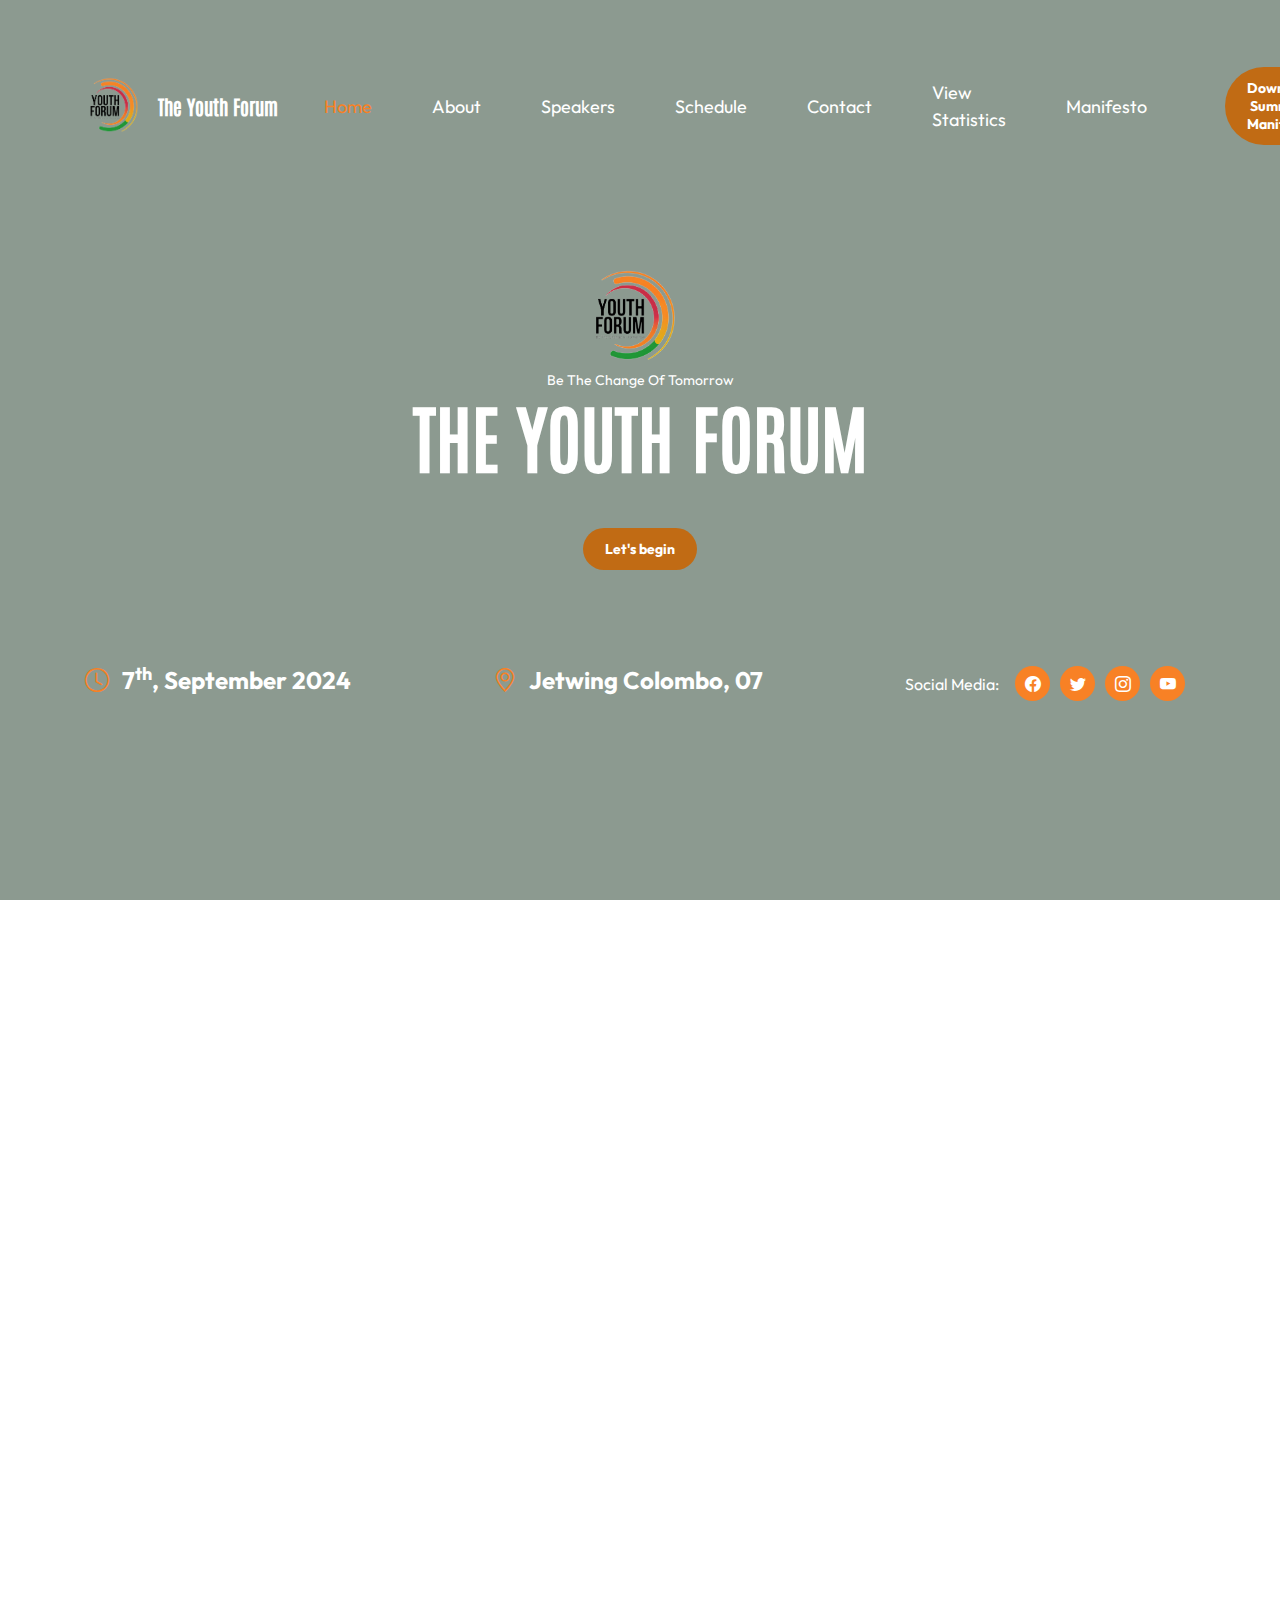
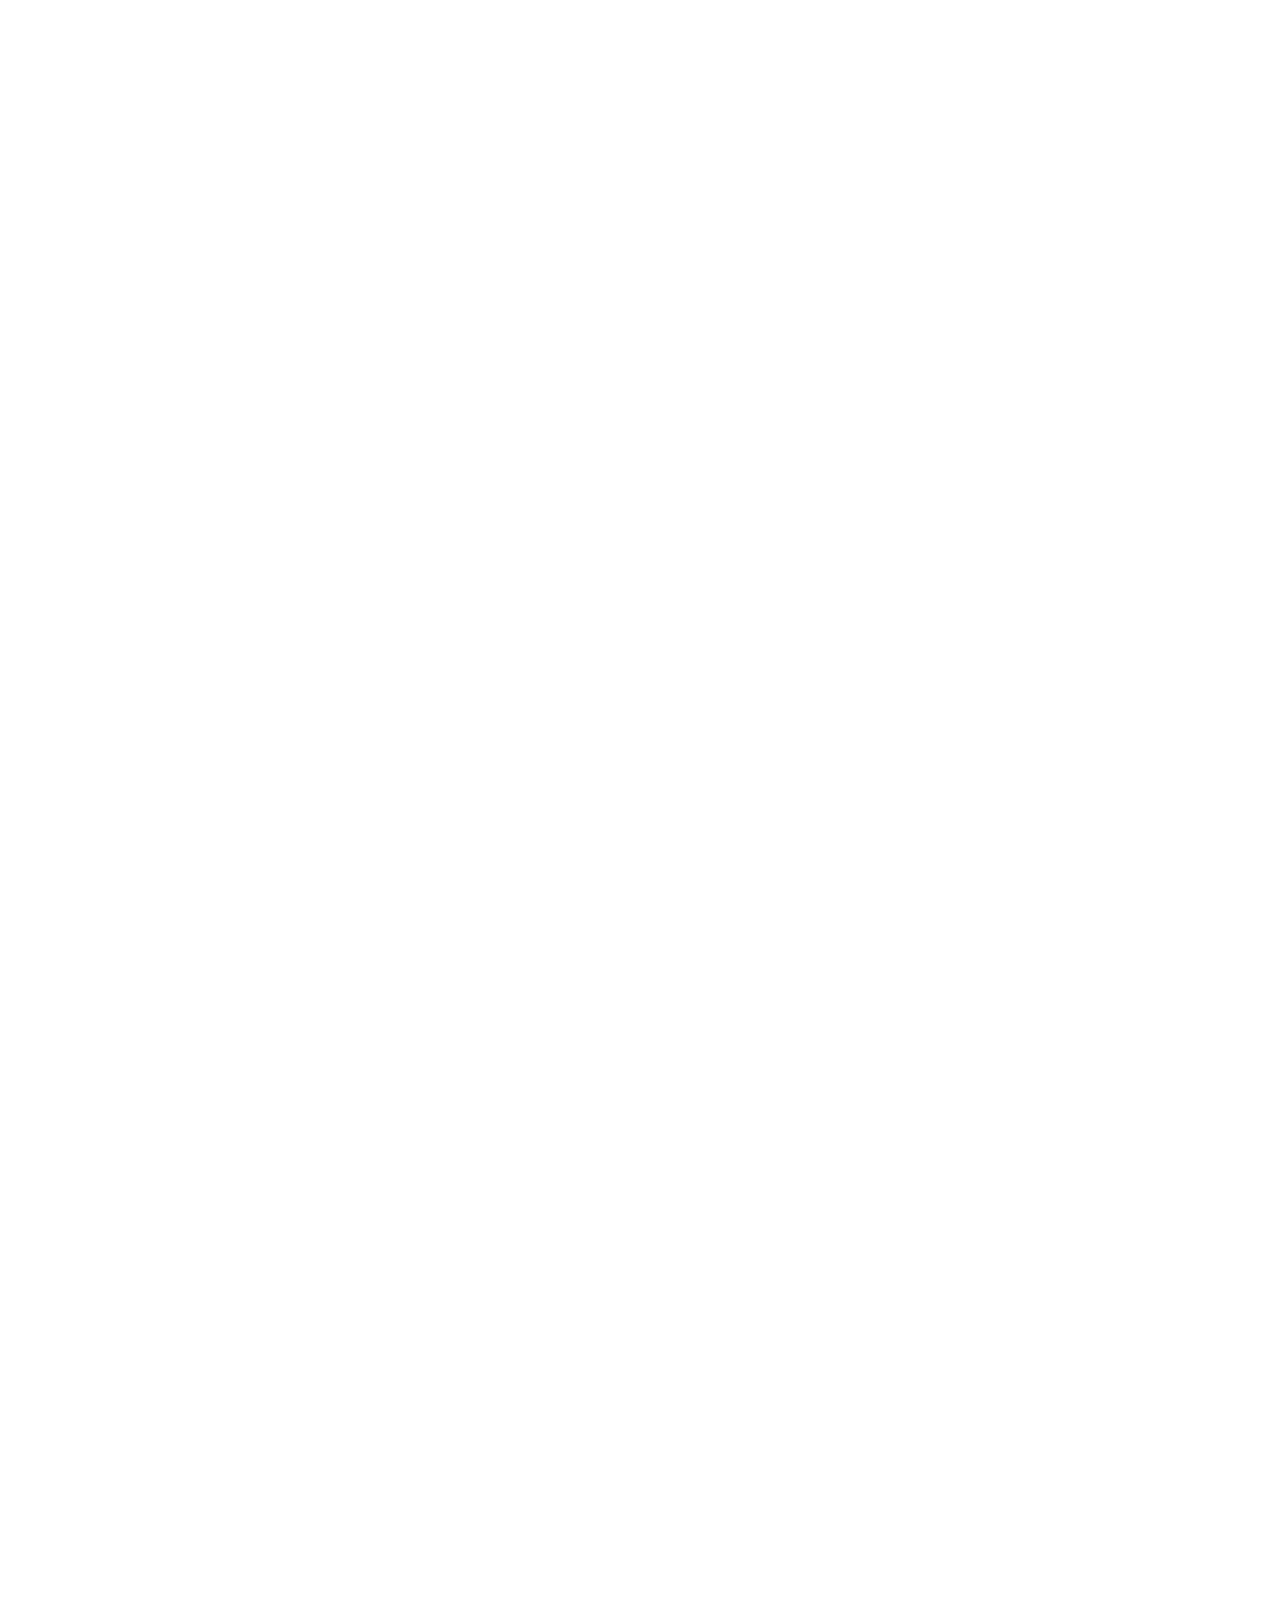
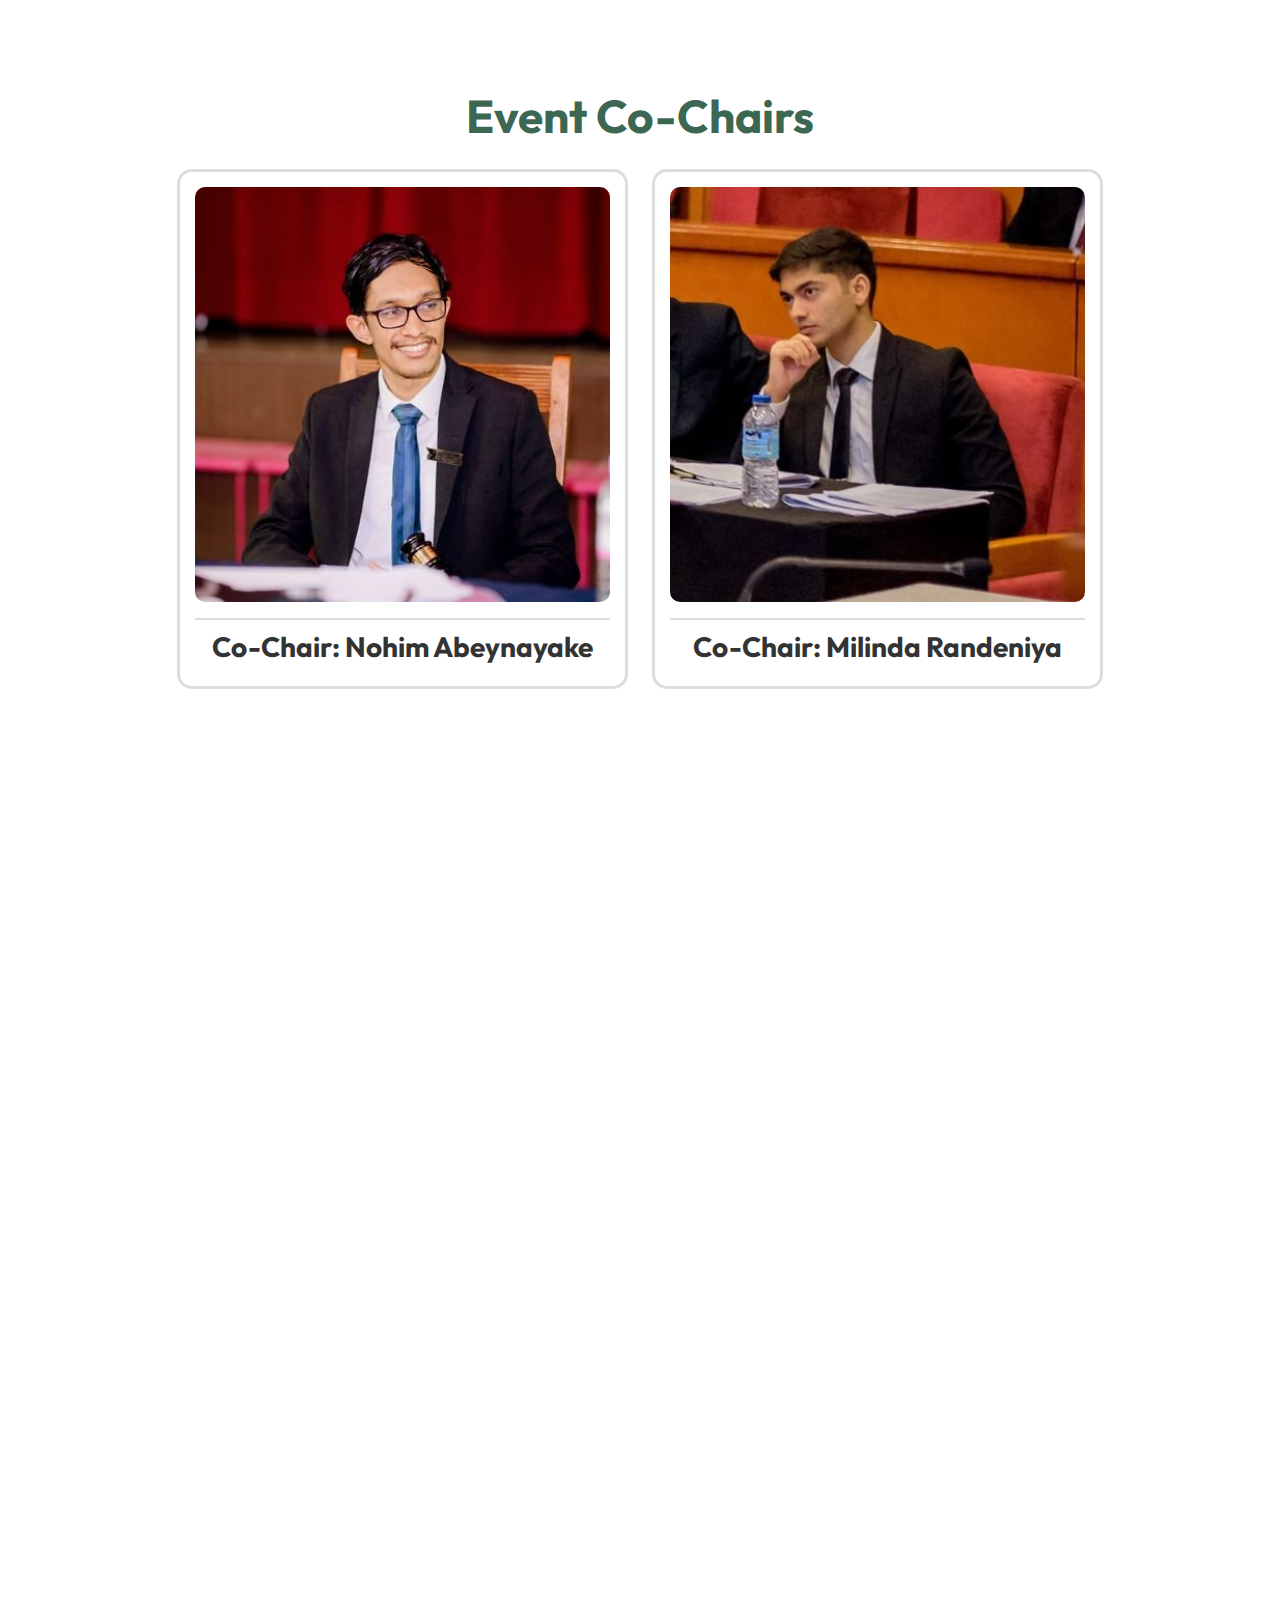
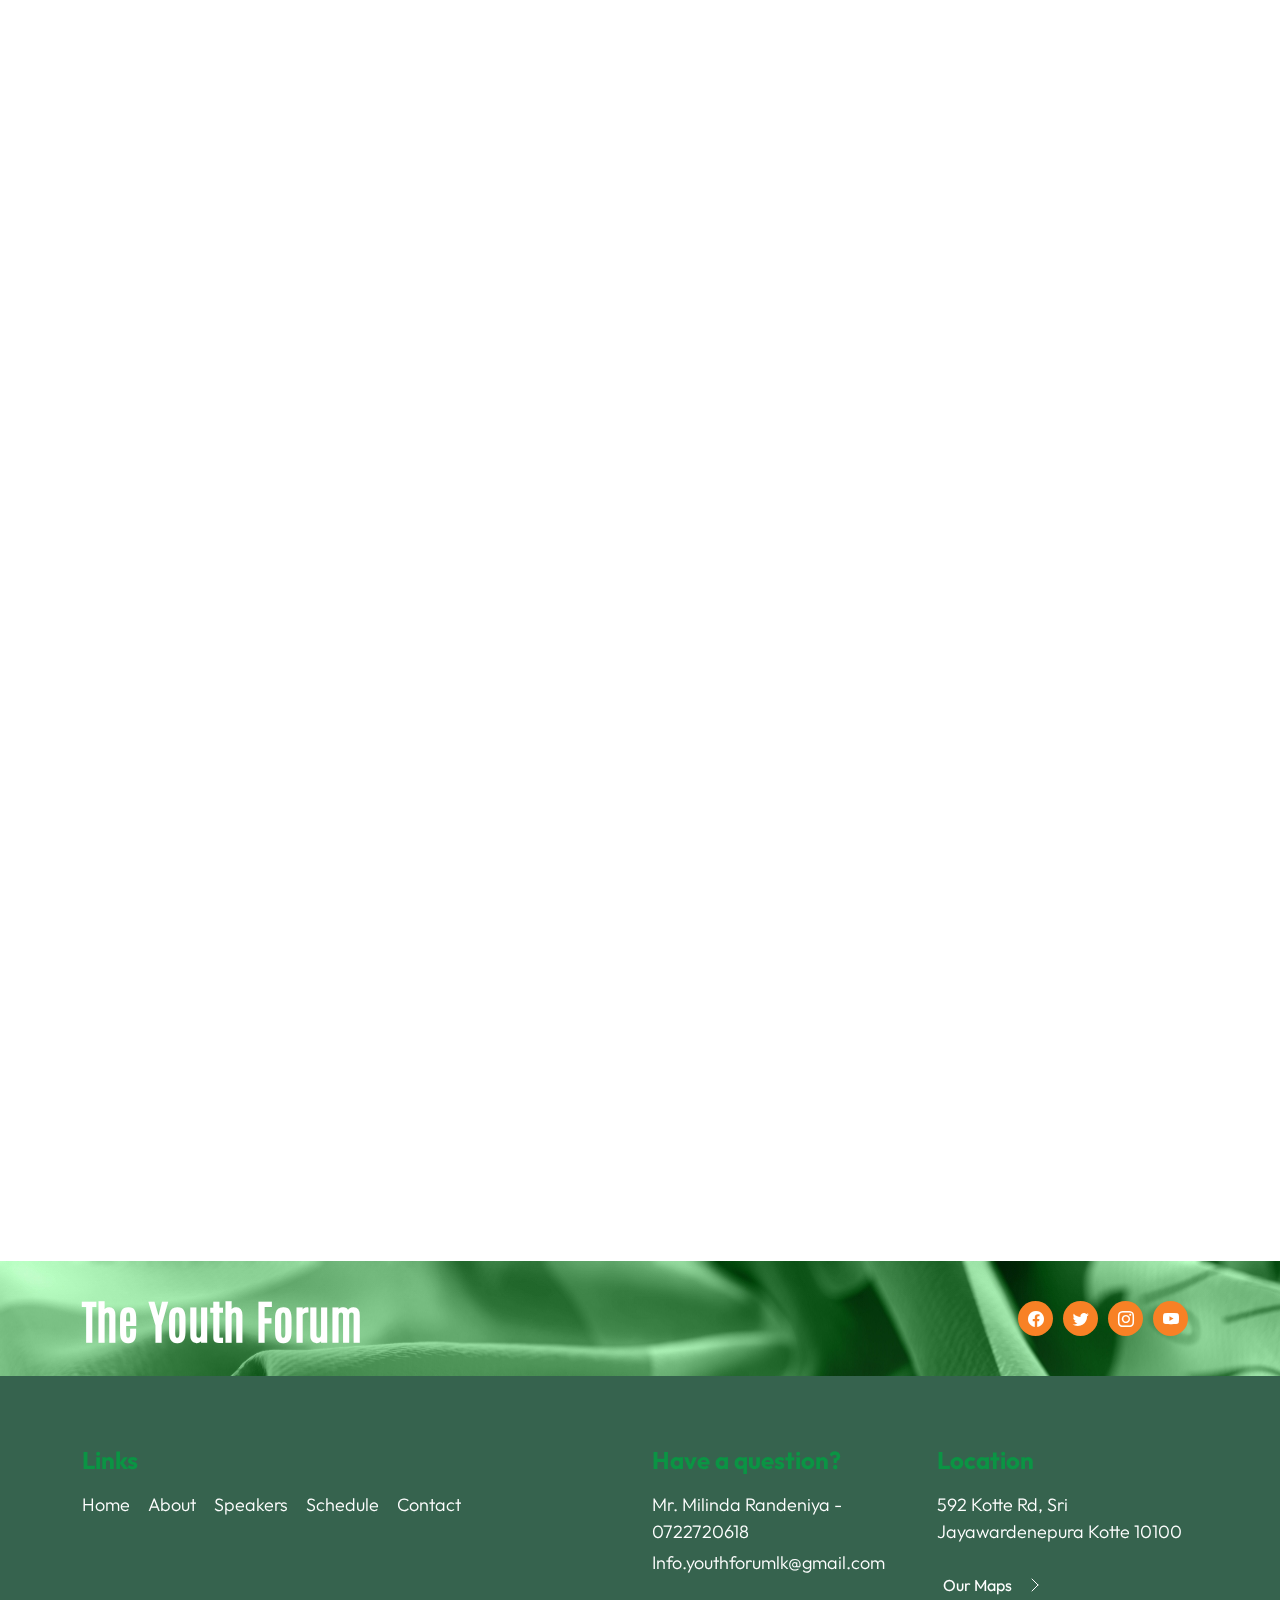
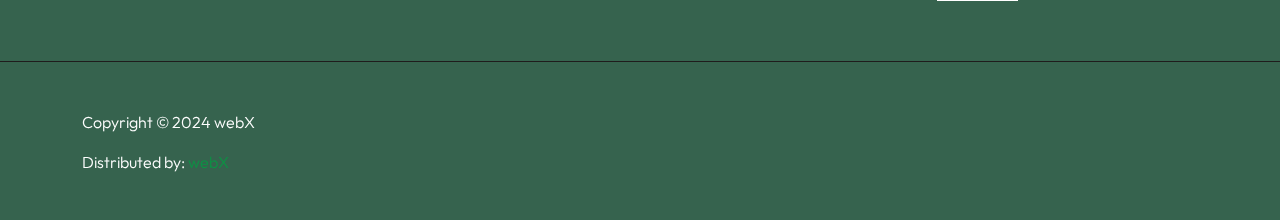
==== commit 15d006f5: "update" ====
--- a/index.html
+++ b/index.html
@@ -121,10 +121,10 @@
         <section class="hero-section" id="section_1">
             <div class="section-overlay"></div>
             <div class="video-wrap">
-                <video controls muted autoplay playsinline preload="auto" class="custom-video" playsinline="true" webkit-playsinline="true">
+                <video muted autoplay playsinline preload="auto" class="custom-video no-enhance m-video__button" playsinline webkit-playsinline>
                     <source src="video/SJBYouthIntro.mp4" type="video/mp4">
                     Your browser does not support the video tag.
-                </video>
+                </video>                
             </div>
         
             <div class="container d-flex flex-column justify-content-center align-items-center">
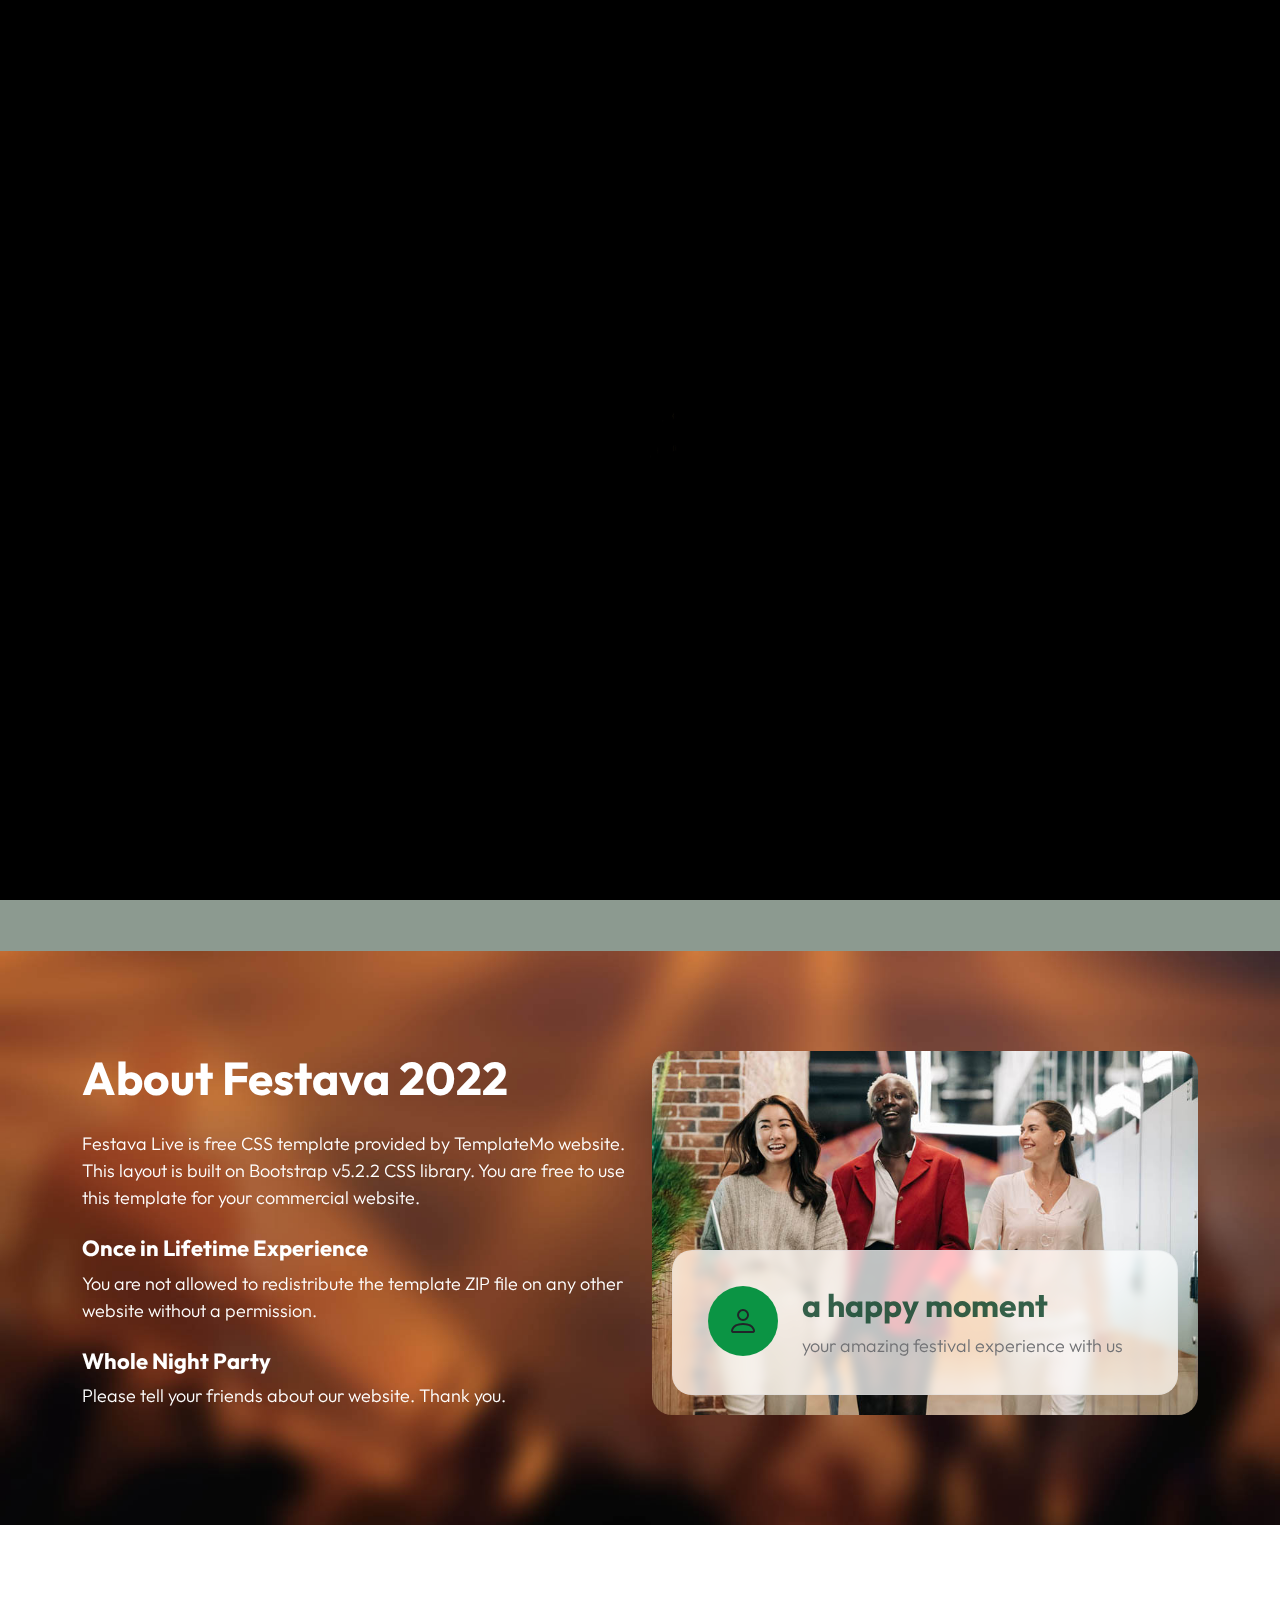
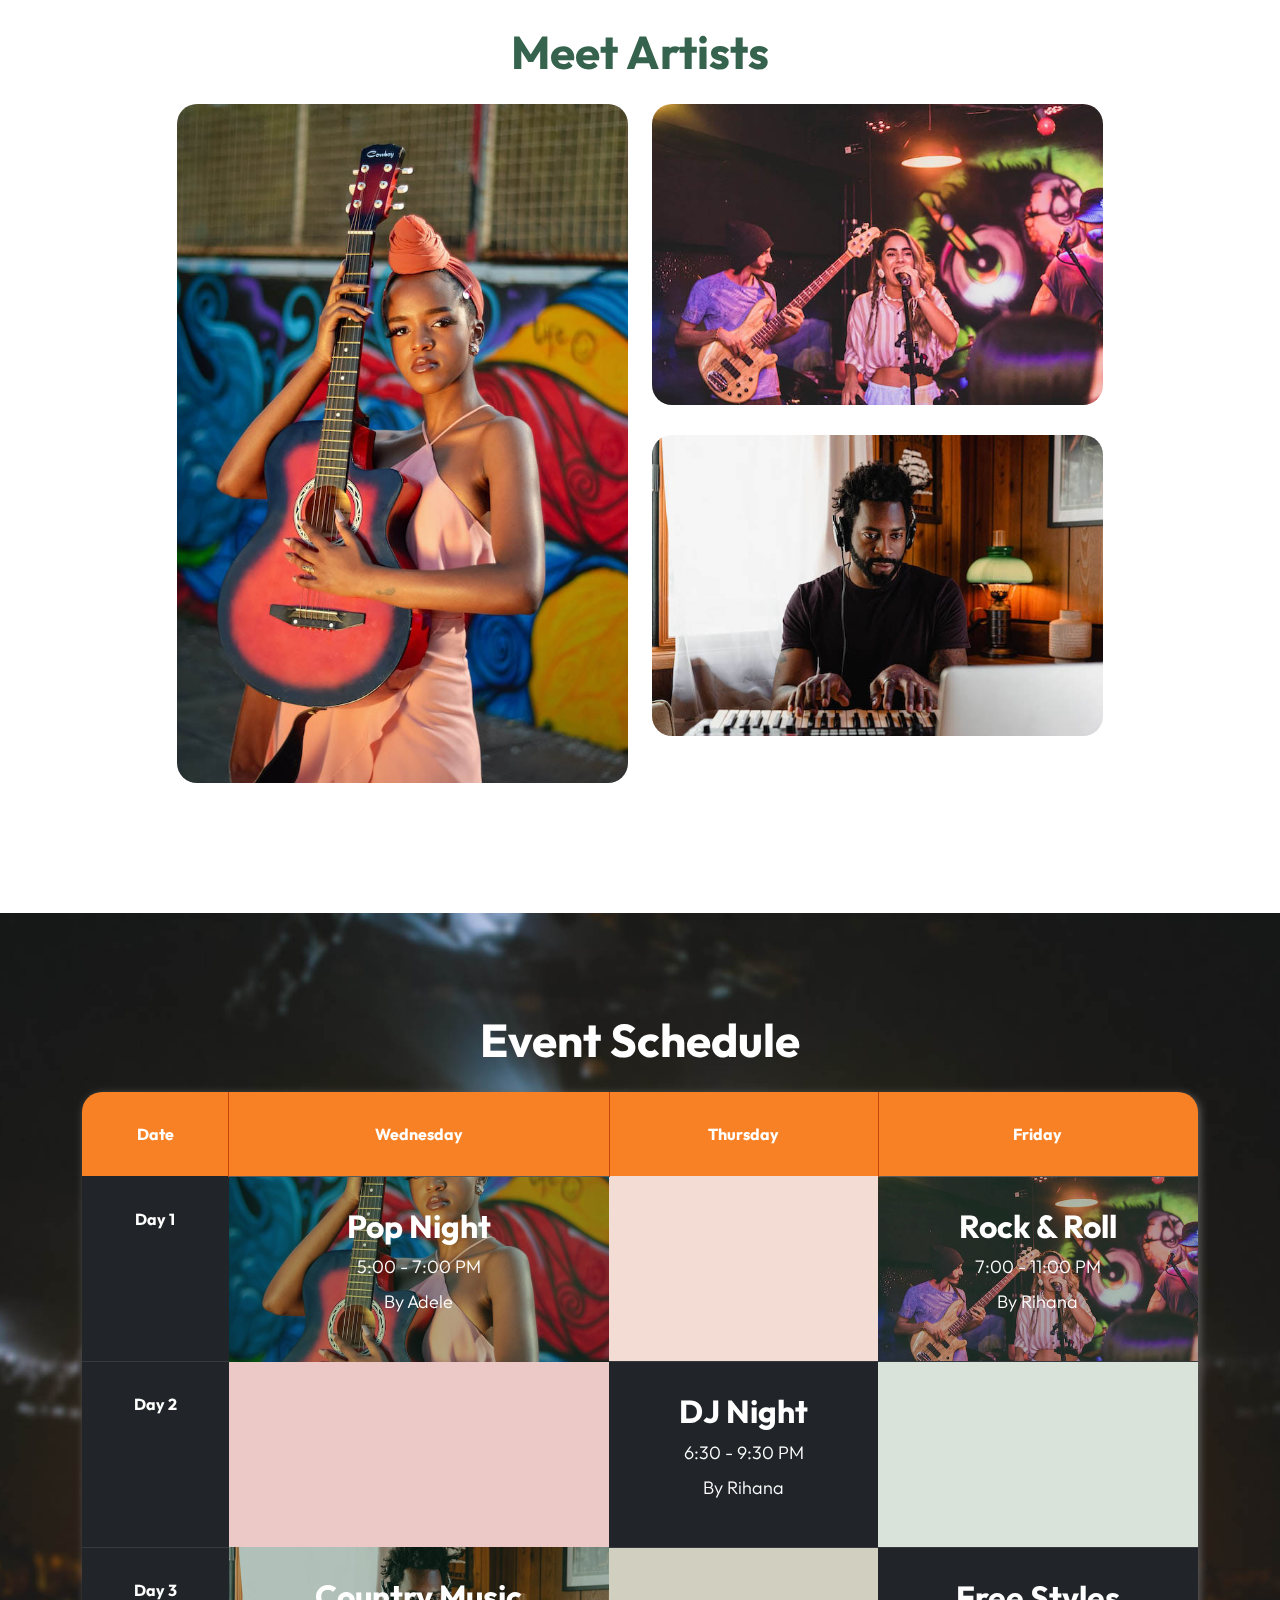
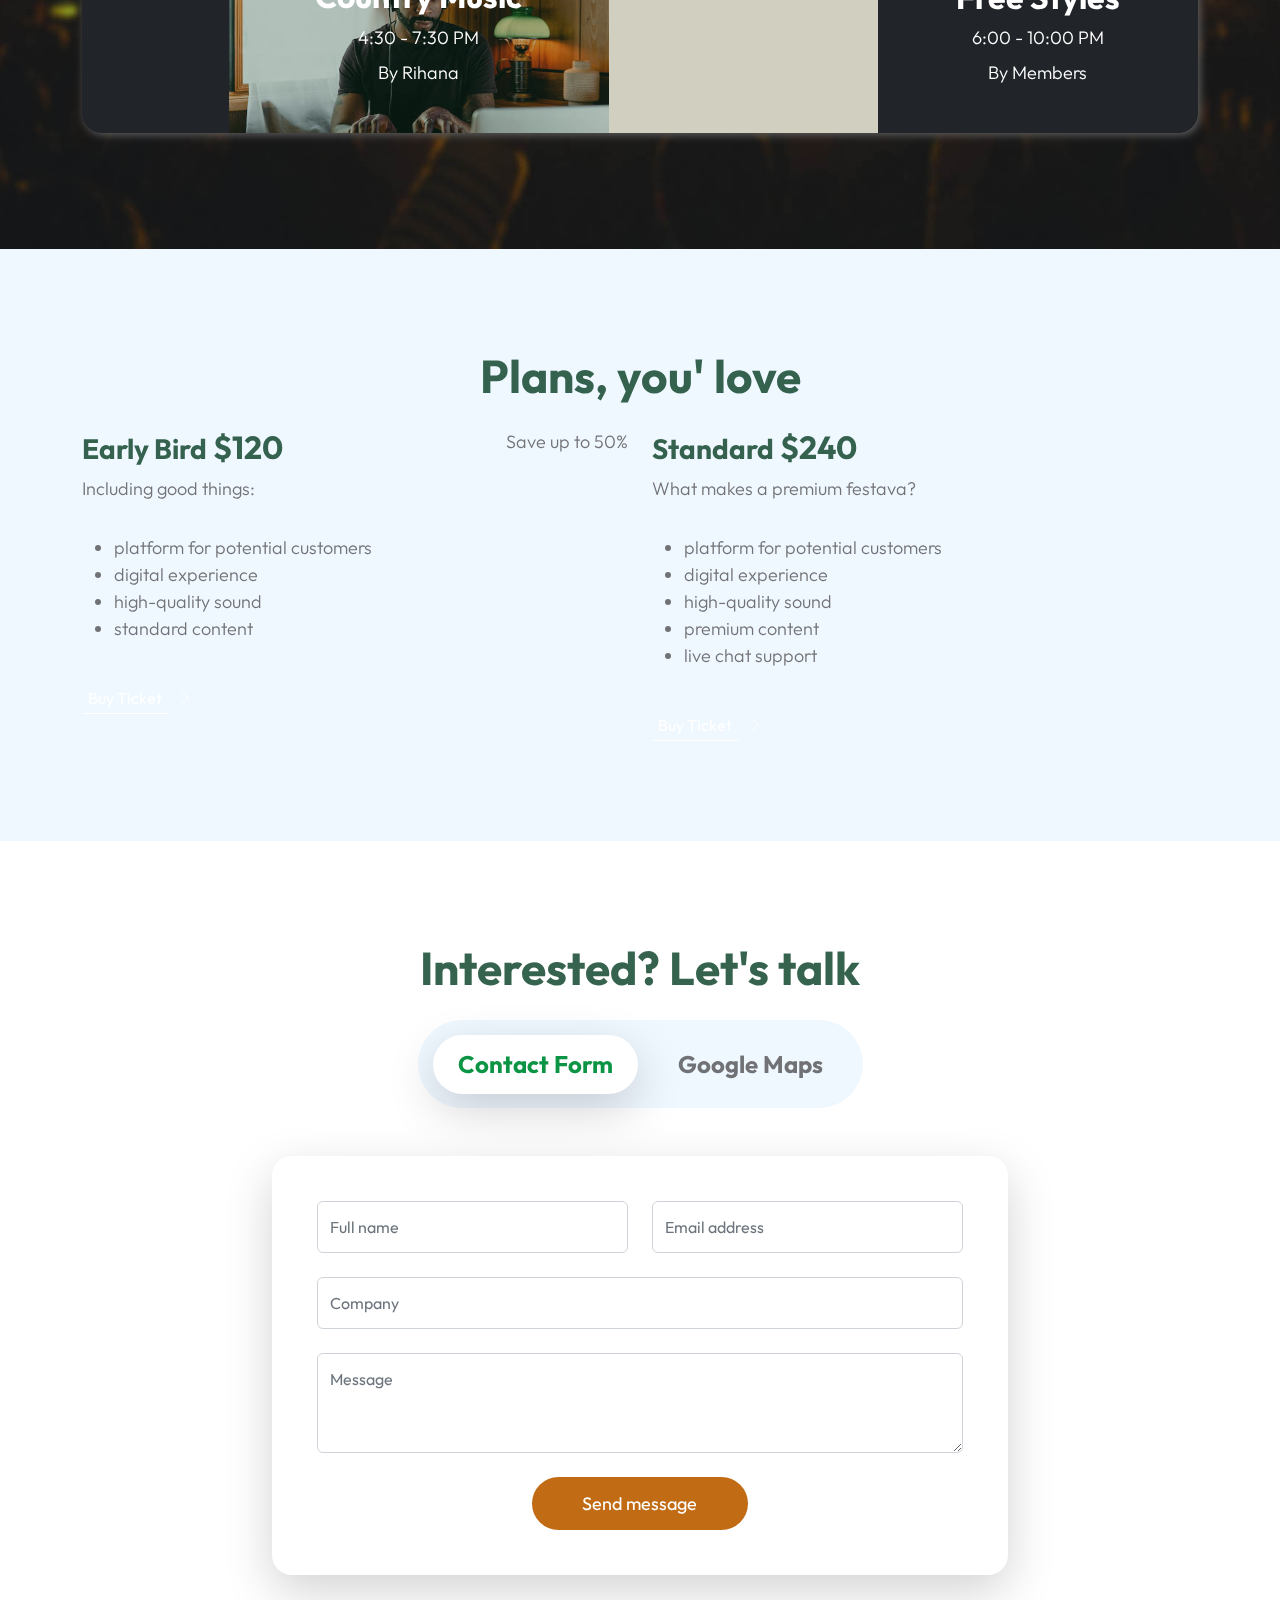
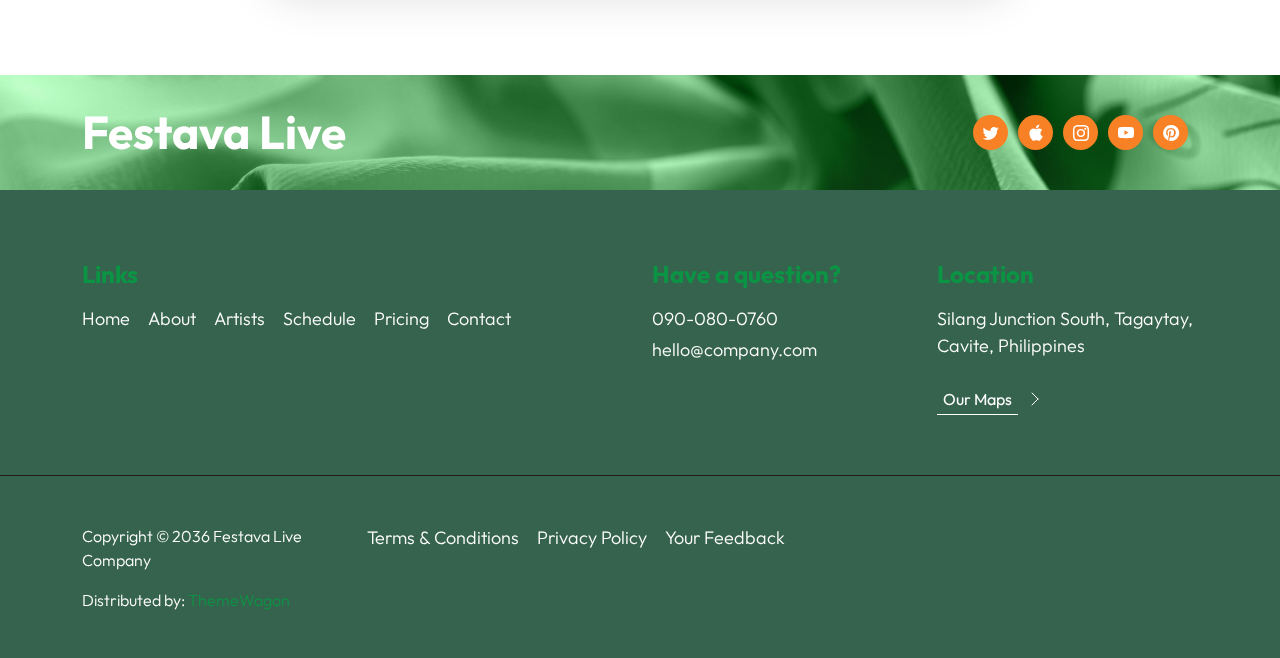
==== commit 9eca74f0: "Update index.html" ====
--- a/index.html
+++ b/index.html
@@ -8,9 +8,7 @@
     <meta name="description" content="">
     <meta name="author" content="">
 
-    <link rel="icon" href="images/curser.png" type="image/png">
-
-    <title>SJB The Youth Forum</title>
+    <title>Festava Live - Bootstrap 5 CSS Template</title>
 
     <!-- CSS FILES -->
     <link rel="preconnect" href="https://fonts.googleapis.com">
@@ -24,8 +22,6 @@
     <link href="css/bootstrap-icons.css" rel="stylesheet">
 
     <link href="css/templatemo-festava-live.css" rel="stylesheet">
-
-    <link href="css/curser.css" rel="stylesheet">
 
     <style>
         /* Styles for the loading screen */
@@ -44,516 +40,720 @@
             display: none; /* Hide main content initially */
         }
     </style>
-
-    <style>
-        body{
-            cursor: url('images/curser.png'),auto;
-            min-height: 100vh;
-        }
-    </style>
+    <!-- Microsoft Clarity Tracking Code -->
+    <script type="text/javascript">
+    (function(c,l,a,r,i,t,y){
+        c[a]=c[a]||function(){(c[a].q=c[a].q||[]).push(arguments)};
+        t=l.createElement(r);t.async=1;t.src="https://www.clarity.ms/tag/"+i;
+        y=l.getElementsByTagName(r)[0];y.parentNode.insertBefore(t,y);
+    })(window, document, "clarity", "script", "pcvfdnerj9");
+</script>
 
 </head>
 
 <body>
     <!-- Loading Screen -->
-    <div id="loadingScreen">
+    <div id="loadingScreen" class="d-flex justify-content-center align-items-center vh-100">
         <img src="video/Gold Logo FullHD.gif" alt="Loading" class="img-fluid">
     </div>
 
+
     <!-- Main Content -->
     <div id="mainContent">
 
-    <main>
-        <!-- Navigation -->
-        <nav class="navbar navbar-expand-lg">
-            <div class="container">
-                <a class="navbar-brand font-antonio" href="index.html">
-                    <img src="images/forumlogo.png" alt="Forum Logo" class="me-lg-3">
-                    The Youth Forum
-                </a>   
-                <!-- Visible on small and medium screens (less than lg) -->
-                <a href="files/SJBYouthForum.pdf" download class="btn custom-btn mobile-button d-block d-lg-none">Summary Manifesto</a>
-
-                <button class="navbar-toggler" type="button" data-bs-toggle="collapse" data-bs-target="#navbarNav"
-                    aria-controls="navbarNav" aria-expanded="false" aria-label="Toggle navigation">
-                    <span class="navbar-toggler-icon"></span>
-                </button>
-
-                <div class="collapse navbar-collapse" id="navbarNav">
-                    <ul class="navbar-nav align-items-lg-center ms-auto me-lg-5">
-                        <li class="nav-item">
-                            <a class="nav-link click-scroll" href="#section_1">Home</a>
-                        </li>
-
-                        <li class="nav-item">
-                            <a class="nav-link click-scroll" href="#section_2">About</a>
-                        </li>
-
-                        <li class="nav-item">
-                            <a class="nav-link click-scroll" href="#section_3">Speakers</a>
-                        </li>
-
-                        <li class="nav-item">
-                            <a class="nav-link click-scroll" href="#section_4">Schedule</a>
-                        </li>
-                        
-                        <li class="nav-item">
-                            <a class="nav-link click-scroll" href="#section_6">Contact</a>
-                        </li>
-
-                        <li class="nav-item">
-                            <a class="nav-link" href="statics.html">View Statistics</a>
-                        </li>
-
-                        <li class="nav-item">
-                            <a class="nav-link" href='https://www.sajith.lk/manifesto'>Manifesto</a>
-                        </li>
-                    </ul>
-
-                    <!-- Visible on large screens (lg and up) -->
-                    <a href="files/SJBYouthForum.pdf" download class="btn custom-btn d-none d-lg-block">Download Summary Manifesto</a>
-                </div>
-            </div>
-        </nav>
-
+        <main>
+
+            <header class="site-header">
+                <div class="container">
+                    <div class="row">
+
+                        <div class="col-lg-12 col-12 d-flex flex-wrap">
+                            <p class="d-flex me-4 mb-0 font-sathsara ">
+                                <i class="bi-person custom-icon me-2"></i>
+                                <strong class="text-dark "> iu.s ck n,fõ.h </strong>
+                            </p>
+                        </div>
+
+                    </div>
+                </div>
+            </header>
+
+
+            <nav class="navbar navbar-expand-lg">
+                <div class="container">
+                    <a class="navbar-brand" href="index.html">
+                        Festava Live
+                    </a>
+
+                    <a href="ticket.html" class="btn custom-btn d-lg-none ms-auto me-4">Buy Ticket</a>
+
+                    <button class="navbar-toggler" type="button" data-bs-toggle="collapse" data-bs-target="#navbarNav"
+                        aria-controls="navbarNav" aria-expanded="false" aria-label="Toggle navigation">
+                        <span class="navbar-toggler-icon"></span>
+                    </button>
+
+                    <div class="collapse navbar-collapse" id="navbarNav">
+                        <ul class="navbar-nav align-items-lg-center ms-auto me-lg-5">
+                            <li class="nav-item">
+                                <a class="nav-link click-scroll" href="#section_1">Home</a>
+                            </li>
+
+                            <li class="nav-item">
+                                <a class="nav-link click-scroll" href="#section_2">About</a>
+                            </li>
+
+                            <li class="nav-item">
+                                <a class="nav-link click-scroll" href="#section_3">Artists</a>
+                            </li>
+
+                            <li class="nav-item">
+                                <a class="nav-link click-scroll" href="#section_4">Schedule</a>
+                            </li>
+
+                            <li class="nav-item">
+                                <a class="nav-link click-scroll" href="#section_5">Pricing</a>
+                            </li>
+
+                            <li class="nav-item">
+                                <a class="nav-link click-scroll" href="#section_6">Contact</a>
+                            </li>
+                        </ul>
+
+                        <a href="ticket.html" class="btn custom-btn d-lg-block d-none">Buy Ticket</a>
+                    </div>
+                </div>
+            </nav>
 
 
         <section class="hero-section" id="section_1">
             <div class="section-overlay"></div>
+        
             <div class="video-wrap">
-                <video muted autoplay playsinline preload="auto" class="custom-video no-enhance m-video__button" playsinline webkit-playsinline>
-                    <source src="video/SJBYouthIntro.mp4" type="video/mp4">
+                <video id="introVideo" autoplay loop muted playsinline preload="auto" class="custom-video">
+                    <source src="video/Sjbintro2new.webm" type="video/webm">
+                    <source src="video/Sjbintro2new.mp4" type="video/mp4">
                     Your browser does not support the video tag.
-                </video>                
+                </video>                               
             </div>
-        
-            <div class="container d-flex flex-column justify-content-center align-items-center">
-                <div class="row text-center">
-                    <div class="col-12 mt-auto mb-5">
-                        <div> 
-                            <img src="images/forumlogo.png" alt="Forum Logo" class="img-fluid me-3" style="max-height: 100px;">
-                        </div>
-                        <small class="text-white">Be The Change Of Tomorrow</small>  
-                        <h1 class="text-white mb-5 font-antonio">THE YOUTH FORUM</h1>
-                        <a class="btn custom-btn smoothscroll mb-5" href="#section_2">Let's begin</a> 
-                    </div>
-        
-                    <div class="col-lg-12 col-12 mt-auto d-flex flex-column flex-lg-row text-center">
-                        <div class="date-wrap">
-                            <h5 class="text-white">
-                                <i class="custom-icon bi-clock me-2"></i>
-                                7<sup>th</sup>, September 2024
-                            </h5>
-                        </div>
-        
-                        <div class="location-wrap mx-auto py-3 py-lg-0">
-                            <h5 class="text-white">
-                                <i class="custom-icon bi-geo-alt me-2"></i>
-                                Jetwing Colombo, 07
-                            </h5>
-                        </div>
-        
-                        <div class="social-share">
-                            <ul class="social-icon d-flex align-items-center justify-content-center">
-                                <span class="text-white me-3">Social Media:</span>
+            
+                <div class="video-wrap">
+                    <video id="myVideo" autoplay loop muted preload="auto" class="custom-video" poster="">
+                        <source src="video/Sjbintro2new.webm" type="video/webm">
+                        <source src="video/Sjbintro2new.mp4" type="video/mp4">
+                        Your browser does not support the video tag.
+                    </video>                
+                </div>
+                
+            
+                <div class="container d-flex flex-column justify-content-center align-items-center">
+                    <div class="row text-center">
+                        <div class="col-12 mt-auto mb-5">
+                            <small>Festava Live Presents</small>
+                            <h1 class="text-white mb-5">Night Live 2023</h1>
+                            <a class="btn custom-btn smoothscroll" href="#section_2">Let's begin</a>
+                        </div>
+            
+                        <div class="col-lg-12 col-12 mt-auto d-flex flex-column flex-lg-row text-center">
+                            <div class="date-wrap">
+                                <h5 class="text-white">
+                                    <i class="custom-icon bi-clock me-2"></i>
+                                    10 - 12<sup>th</sup>, Dec 2023
+                                </h5>
+                            </div>
+            
+                            <div class="location-wrap mx-auto py-3 py-lg-0">
+                                <h5 class="text-white">
+                                    <i class="custom-icon bi-geo-alt me-2"></i>
+                                    National Center, United States
+                                </h5>
+                            </div>
+            
+                            <div class="social-share">
+                                <ul class="social-icon d-flex align-items-center justify-content-center">
+                                    <span class="text-white me-3">Share:</span>
+                                    <li class="social-icon-item">
+                                        <a href="#" class="social-icon-link">
+                                            <span class="bi-facebook"></span>
+                                        </a>
+                                    </li>
+                                    <li class="social-icon-item">
+                                        <a href="#" class="social-icon-link">
+                                            <span class="bi-twitter"></span>
+                                        </a>
+                                    </li>
+                                    <li class="social-icon-item">
+                                        <a href="#" class="social-icon-link">
+                                            <span class="bi-instagram"></span>
+                                        </a>
+                                    </li>
+                                </ul>
+                            </div>
+                        </div>
+                    </div>
+                </div>
+            </section>
+    </div>        
+
+            <section class="about-section section-padding" id="section_2">
+                <div class="container">
+                    <div class="row">
+
+                        <div class="col-lg-6 col-12 mb-4 mb-lg-0 d-flex align-items-center">
+                            <div class="services-info">
+                                <h2 class="text-white mb-4">About Festava 2022</h2>
+
+                                <p class="text-white">Festava Live is free CSS template provided by TemplateMo website. This
+                                    layout is built on Bootstrap v5.2.2 CSS library. You are free to use this template for
+                                    your commercial website.</p>
+
+                                <h6 class="text-white mt-4">Once in Lifetime Experience</h6>
+
+                                <p class="text-white">You are not allowed to redistribute the template ZIP file on any other
+                                    website without a permission.</p>
+
+                                <h6 class="text-white mt-4">Whole Night Party</h6>
+
+                                <p class="text-white">Please tell your friends about our website. Thank you.</p>
+                            </div>
+                        </div>
+
+                        <div class="col-lg-6 col-12">
+                            <div class="about-text-wrap">
+                                <img src="images/pexels-alexander-suhorucov-6457579.jpg" class="about-image img-fluid">
+
+                                <div class="about-text-info d-flex">
+                                    <div class="d-flex">
+                                        <i class="about-text-icon bi-person"></i>
+                                    </div>
+
+
+                                    <div class="ms-4">
+                                        <h3>a happy moment</h3>
+
+                                        <p class="mb-0">your amazing festival experience with us</p>
+                                    </div>
+                                </div>
+                            </div>
+                        </div>
+
+                    </div>
+                </div>
+            </section>
+
+
+            <section class="artists-section section-padding" id="section_3">
+                <div class="container">
+                    <div class="row justify-content-center">
+
+                        <div class="col-12 text-center">
+                            <h2 class="mb-4">Meet Artists</h1>
+                        </div>
+
+                        <div class="col-lg-5 col-12">
+                            <div class="artists-thumb">
+                                <div class="artists-image-wrap">
+                                    <img src="images/artists/joecalih-UmTZqmMvQcw-unsplash.jpg"
+                                        class="artists-image img-fluid">
+                                </div>
+
+                                <div class="artists-hover">
+                                    <p>
+                                        <strong>Name:</strong>
+                                        Madona
+                                    </p>
+
+                                    <p>
+                                        <strong>Birthdate:</strong>
+                                        August 16, 1958
+                                    </p>
+
+                                    <p>
+                                        <strong>Music:</strong>
+                                        Pop, R&amp;B
+                                    </p>
+
+                                    <hr>
+
+                                    <p class="mb-0">
+                                        <strong>Youtube Channel:</strong>
+                                        <a href="#">Madona Official</a>
+                                    </p>
+                                </div>
+                            </div>
+                        </div>
+
+                        <div class="col-lg-5 col-12">
+                            <div class="artists-thumb">
+                                <div class="artists-image-wrap">
+                                    <img src="images/artists/abstral-official-bdlMO9z5yco-unsplash.jpg"
+                                        class="artists-image img-fluid">
+                                </div>
+
+                                <div class="artists-hover">
+                                    <p>
+                                        <strong>Name:</strong>
+                                        Rihana
+                                    </p>
+
+                                    <p>
+                                        <strong>Birthdate:</strong>
+                                        Feb 20, 1988
+                                    </p>
+
+                                    <p>
+                                        <strong>Music:</strong>
+                                        Country
+                                    </p>
+
+                                    <hr>
+
+                                    <p class="mb-0">
+                                        <strong>Youtube Channel:</strong>
+                                        <a href="#">Rihana Official</a>
+                                    </p>
+                                </div>
+                            </div>
+
+                            <div class="artists-thumb">
+                                <img src="images/artists/soundtrap-rAT6FJ6wltE-unsplash.jpg"
+                                    class="artists-image img-fluid">
+
+                                <div class="artists-hover">
+                                    <p>
+                                        <strong>Name:</strong>
+                                        Bruno Bros
+                                    </p>
+
+                                    <p>
+                                        <strong>Birthdate:</strong>
+                                        October 8, 1985
+                                    </p>
+
+                                    <p>
+                                        <strong>Music:</strong>
+                                        Pop
+                                    </p>
+
+                                    <hr>
+
+                                    <p class="mb-0">
+                                        <strong>Youtube Channel:</strong>
+                                        <a href="#">Bruno Official</a>
+                                    </p>
+                                </div>
+                            </div>
+                        </div>
+
+                    </div>
+                </div>
+            </section>
+
+
+            <section class="schedule-section section-padding" id="section_4">
+                <div class="container">
+                    <div class="row">
+
+                        <div class="col-12 text-center">
+                            <h2 class="text-white mb-4">Event Schedule</h1>
+
+                                <div class="table-responsive">
+                                    <table class="schedule-table table table-dark">
+                                        <thead>
+                                            <tr>
+                                                <th scope="col">Date</th>
+
+                                                <th scope="col">Wednesday</th>
+
+                                                <th scope="col">Thursday</th>
+
+                                                <th scope="col">Friday</th>
+
+                                            </tr>
+                                        </thead>
+
+                                        <tbody>
+                                            <tr>
+                                                <th scope="row">Day 1</th>
+
+                                                <td class="table-background-image-wrap pop-background-image">
+                                                    <h3>Pop Night</h3>
+
+                                                    <p class="mb-2">5:00 - 7:00 PM</p>
+
+                                                    <p>By Adele</p>
+
+                                                    <div class="section-overlay"></div>
+                                                </td>
+
+                                                <td style="background-color: #F3DCD4"></td>
+
+                                                <td class="table-background-image-wrap rock-background-image">
+                                                    <h3>Rock & Roll</h3>
+
+                                                    <p class="mb-2">7:00 - 11:00 PM</p>
+
+                                                    <p>By Rihana</p>
+
+                                                    <div class="section-overlay"></div>
+                                                </td>
+                                            </tr>
+
+                                            <tr>
+                                                <th scope="row">Day 2</th>
+
+                                                <td style="background-color: #ECC9C7"></td>
+
+                                                <td>
+                                                    <h3>DJ Night</h3>
+
+                                                    <p class="mb-2">6:30 - 9:30 PM</p>
+
+                                                    <p>By Rihana</p>
+                                                </td>
+
+                                                <td style="background-color: #D9E3DA"></td>
+                                            </tr>
+
+                                            <tr>
+                                                <th scope="row">Day 3</th>
+
+                                                <td class="table-background-image-wrap country-background-image">
+                                                    <h3>Country Music</h3>
+
+                                                    <p class="mb-2">4:30 - 7:30 PM</p>
+
+                                                    <p>By Rihana</p>
+
+                                                    <div class="section-overlay"></div>
+                                                </td>
+
+                                                <td style="background-color: #D1CFC0"></td>
+
+                                                <td>
+                                                    <h3>Free Styles</h3>
+
+                                                    <p class="mb-2">6:00 - 10:00 PM</p>
+
+                                                    <p>By Members</p>
+                                                </td>
+                                            </tr>
+                                        </tbody>
+                                    </table>
+                                </div>
+                        </div>
+                    </div>
+                </div>
+            </section>
+
+
+            <section class="pricing-section section-padding section-bg" id="section_5">
+                <div class="container">
+                    <div class="row">
+
+                        <div class="col-lg-8 col-12 mx-auto">
+                            <h2 class="text-center mb-4">Plans, you' love</h2>
+                        </div>
+
+                        <div class="col-lg-6 col-12">
+                            <div class="pricing-thumb">
+                                <div class="d-flex">
+                                    <div>
+                                        <h3><small>Early Bird</small> $120</h3>
+
+                                        <p>Including good things:</p>
+                                    </div>
+
+                                    <p class="pricing-tag ms-auto">Save up to <span>50%</span></h2>
+                                </div>
+
+                                <ul class="pricing-list mt-3">
+                                    <li class="pricing-list-item">platform for potential customers</li>
+
+                                    <li class="pricing-list-item">digital experience</li>
+
+                                    <li class="pricing-list-item">high-quality sound</li>
+
+                                    <li class="pricing-list-item">standard content</li>
+                                </ul>
+
+                                <a class="link-fx-1 color-contrast-higher mt-4" href="ticket.html">
+                                    <span>Buy Ticket</span>
+                                    <svg class="icon" viewBox="0 0 32 32" aria-hidden="true">
+                                        <g fill="none" stroke="currentColor" stroke-linecap="round" stroke-linejoin="round">
+                                            <circle cx="16" cy="16" r="15.5"></circle>
+                                            <line x1="10" y1="18" x2="16" y2="12"></line>
+                                            <line x1="16" y1="12" x2="22" y2="18"></line>
+                                        </g>
+                                    </svg>
+                                </a>
+                            </div>
+                        </div>
+
+                        <div class="col-lg-6 col-12 mt-4 mt-lg-0">
+                            <div class="pricing-thumb">
+                                <div class="d-flex">
+                                    <div>
+                                        <h3><small>Standard</small> $240</h3>
+
+                                        <p>What makes a premium festava?</p>
+                                    </div>
+                                </div>
+
+                                <ul class="pricing-list mt-3">
+                                    <li class="pricing-list-item">platform for potential customers</li>
+
+                                    <li class="pricing-list-item">digital experience</li>
+
+                                    <li class="pricing-list-item">high-quality sound</li>
+
+                                    <li class="pricing-list-item">premium content</li>
+
+                                    <li class="pricing-list-item">live chat support</li>
+                                </ul>
+
+                                <a class="link-fx-1 color-contrast-higher mt-4" href="ticket.html">
+                                    <span>Buy Ticket</span>
+                                    <svg class="icon" viewBox="0 0 32 32" aria-hidden="true">
+                                        <g fill="none" stroke="currentColor" stroke-linecap="round" stroke-linejoin="round">
+                                            <circle cx="16" cy="16" r="15.5"></circle>
+                                            <line x1="10" y1="18" x2="16" y2="12"></line>
+                                            <line x1="16" y1="12" x2="22" y2="18"></line>
+                                        </g>
+                                    </svg>
+                                </a>
+                            </div>
+                        </div>
+
+                    </div>
+                </div>
+            </section>
+
+
+            <section class="contact-section section-padding" id="section_6">
+                <div class="container">
+                    <div class="row">
+
+                        <div class="col-lg-8 col-12 mx-auto">
+                            <h2 class="text-center mb-4">Interested? Let's talk</h2>
+
+                            <nav class="d-flex justify-content-center">
+                                <div class="nav nav-tabs align-items-baseline justify-content-center" id="nav-tab"
+                                    role="tablist">
+                                    <button class="nav-link active" id="nav-ContactForm-tab" data-bs-toggle="tab"
+                                        data-bs-target="#nav-ContactForm" type="button" role="tab"
+                                        aria-controls="nav-ContactForm" aria-selected="false">
+                                        <h5>Contact Form</h5>
+                                    </button>
+
+                                    <button class="nav-link" id="nav-ContactMap-tab" data-bs-toggle="tab"
+                                        data-bs-target="#nav-ContactMap" type="button" role="tab"
+                                        aria-controls="nav-ContactMap" aria-selected="false">
+                                        <h5>Google Maps</h5>
+                                    </button>
+                                </div>
+                            </nav>
+
+                            <div class="tab-content shadow-lg mt-5" id="nav-tabContent">
+                                <div class="tab-pane fade show active" id="nav-ContactForm" role="tabpanel"
+                                    aria-labelledby="nav-ContactForm-tab">
+                                    <form class="custom-form contact-form mb-5 mb-lg-0" action="#" method="post"
+                                        role="form">
+                                        <div class="contact-form-body">
+                                            <div class="row">
+                                                <div class="col-lg-6 col-md-6 col-12">
+                                                    <input type="text" name="contact-name" id="contact-name"
+                                                        class="form-control" placeholder="Full name" required>
+                                                </div>
+
+                                                <div class="col-lg-6 col-md-6 col-12">
+                                                    <input type="email" name="contact-email" id="contact-email"
+                                                        pattern="[^ @]*@[^ @]*" class="form-control"
+                                                        placeholder="Email address" required>
+                                                </div>
+                                            </div>
+
+                                            <input type="text" name="contact-company" id="contact-company"
+                                                class="form-control" placeholder="Company" required>
+
+                                            <textarea name="contact-message" rows="3" class="form-control"
+                                                id="contact-message" placeholder="Message"></textarea>
+
+                                            <div class="col-lg-4 col-md-10 col-8 mx-auto">
+                                                <button type="submit" class="form-control">Send message</button>
+                                            </div>
+                                        </div>
+                                    </form>
+                                </div>
+
+                                <div class="tab-pane fade" id="nav-ContactMap" role="tabpanel"
+                                    aria-labelledby="nav-ContactMap-tab">
+                                    <iframe class="google-map"
+                                        src="https://www.google.com/maps/embed?pb=!1m18!1m12!1m3!1d29974.469402870927!2d120.94861466021855!3d14.106066818082482!2m3!1f0!2f0!3f0!3m2!1i1024!2i768!4f13.1!3m3!1m2!1s0x33bd777b1ab54c8f%3A0x6ecc514451ce2be8!2sTagaytay%2C%20Cavite%2C%20Philippines!5e1!3m2!1sen!2smy!4v1670344209509!5m2!1sen!2smy"
+                                        width="100%" height="450" style="border:0;" allowfullscreen="" loading="lazy"
+                                        referrerpolicy="no-referrer-when-downgrade"></iframe>
+                                    <!-- You can easily copy the embed code from Google Maps -> Share -> Embed a map // -->
+                                </div>
+                            </div>
+                        </div>
+
+                    </div>
+                </div>
+            </section>
+        </main>
+
+
+        <footer class="site-footer">
+            <div class="site-footer-top">
+                <div class="container">
+                    <div class="row">
+
+                        <div class="col-lg-6 col-12">
+                            <h2 class="text-white mb-lg-0">Festava Live</h2>
+                        </div>
+
+                        <div class="col-lg-6 col-12 d-flex justify-content-lg-end align-items-center">
+                            <ul class="social-icon d-flex justify-content-lg-end">
                                 <li class="social-icon-item">
-                                    <a href="https://www.facebook.com/sajithpremadasa/" class="social-icon-link">
-                                        <span class="bi-facebook"></span>
-                                    </a>
-                                </li>
-                                <li class="social-icon-item">
-                                    <a href="https://x.com/sajithpremadasa" class="social-icon-link">
+                                    <a href="#" class="social-icon-link">
                                         <span class="bi-twitter"></span>
                                     </a>
                                 </li>
-        
+
                                 <li class="social-icon-item">
-                                    <a href="https://www.instagram.com/sajithpremadasa/" class="social-icon-link">
+                                    <a href="#" class="social-icon-link">
+                                        <span class="bi-apple"></span>
+                                    </a>
+                                </li>
+
+                                <li class="social-icon-item">
+                                    <a href="#" class="social-icon-link">
                                         <span class="bi-instagram"></span>
                                     </a>
                                 </li>
-        
+
                                 <li class="social-icon-item">
-                                    <a href="https://www.youtube.com/@SajithPremadasaLK" class="social-icon-link">
+                                    <a href="#" class="social-icon-link">
                                         <span class="bi-youtube"></span>
                                     </a>
                                 </li>
+
+                                <li class="social-icon-item">
+                                    <a href="#" class="social-icon-link">
+                                        <span class="bi-pinterest"></span>
+                                    </a>
+                                </li>
                             </ul>
                         </div>
                     </div>
                 </div>
             </div>
-        </section>
-        
-        
-
-        <section class="about-section section-padding" id="section_2">
+
             <div class="container">
                 <div class="row">
 
-                    <div class="col-lg-6 col-12 mb-4 mb-lg-0 d-flex align-items-center">
-                        <div class="services-info">
-                            <h2 class="text-white mb-4 font-antonio">About The Youth Forum</h2>
-
-                            <p class="text-white">Thank you for your interest in participating in "The Youth Forum", the premier forum for discussion for young changemakers to influence the leaders of tomorrow!
-
-                                The legal landscape is evolving, and young professionals play a pivotal role in shaping its future. </p>
-
-                            <h6 class="text-white mt-4">Our Objectives</h6>
-
-                            <p class="text-white"><ul style="list-style-type: disc;">
-                                </ul><li class="text-white">To facilitate a direct line of communication between young legal professionals and Hon. Sajith Premadasa, offering a platform to voice ideas, concerns, and proposals on legal and policy reforms.</li>
-                                <li class="text-white">To enable participants to influence policy development by presenting their perspectives on legal reforms that can drive the nation's progress.</li>
-                                <li class="text-white">To build connections between young legal minds and influential policymakers, opening pathways for collaboration and mentorship.</li>
+                    <div class="col-lg-6 col-12 mb-4 pb-2">
+                        <h5 class="site-footer-title mb-3">Links</h5>
+
+                        <ul class="site-footer-links">
+                            <li class="site-footer-link-item">
+                                <a href="#" class="site-footer-link">Home</a>
+                            </li>
+
+                            <li class="site-footer-link-item">
+                                <a href="#" class="site-footer-link">About</a>
+                            </li>
+
+                            <li class="site-footer-link-item">
+                                <a href="#" class="site-footer-link">Artists</a>
+                            </li>
+
+                            <li class="site-footer-link-item">
+                                <a href="#" class="site-footer-link">Schedule</a>
+                            </li>
+
+                            <li class="site-footer-link-item">
+                                <a href="#" class="site-footer-link">Pricing</a>
+                            </li>
+
+                            <li class="site-footer-link-item">
+                                <a href="#" class="site-footer-link">Contact</a>
+                            </li>
+                        </ul>
+                    </div>
+
+                    <div class="col-lg-3 col-md-6 col-12 mb-4 mb-lg-0">
+                        <h5 class="site-footer-title mb-3">Have a question?</h5>
+
+                        <p class="text-white d-flex mb-1">
+                            <a href="tel: 090-080-0760" class="site-footer-link">
+                                090-080-0760
+                            </a>
+                        </p>
+
+                        <p class="text-white d-flex">
+                            <a href="mailto:hello@company.com" class="site-footer-link">
+                                hello@company.com
+                            </a>
+                        </p>
+                    </div>
+
+                    <div class="col-lg-3 col-md-6 col-11 mb-4 mb-lg-0 mb-md-0">
+                        <h5 class="site-footer-title mb-3">Location</h5>
+
+                        <p class="text-white d-flex mt-3 mb-2">
+                            Silang Junction South, Tagaytay, Cavite, Philippines</p>
+
+                        <a class="link-fx-1 color-contrast-higher mt-3" href="#">
+                            <span>Our Maps</span>
+                            <svg class="icon" viewBox="0 0 32 32" aria-hidden="true">
+                                <g fill="none" stroke="currentColor" stroke-linecap="round" stroke-linejoin="round">
+                                    <circle cx="16" cy="16" r="15.5"></circle>
+                                    <line x1="10" y1="18" x2="16" y2="12"></line>
+                                    <line x1="16" y1="12" x2="22" y2="18"></line>
+                                </g>
+                            </svg>
+                        </a>
+                    </div>
+                </div>
+            </div>
+
+            <div class="site-footer-bottom">
+                <div class="container">
+                    <div class="row">
+
+                        <div class="col-lg-3 col-12 mt-5">
+                            <p class="copyright-text">Copyright © 2036 Festava Live Company</p>
+                            <p class="copyright-text">Distributed by: <a href="https://themewagon.com">ThemeWagon</a></p>
+                        </div>
+
+                        <div class="col-lg-8 col-12 mt-lg-5">
+                            <ul class="site-footer-links">
+                                <li class="site-footer-link-item">
+                                    <a href="#" class="site-footer-link">Terms &amp; Conditions</a>
+                                </li>
+
+                                <li class="site-footer-link-item">
+                                    <a href="#" class="site-footer-link">Privacy Policy</a>
+                                </li>
+
+                                <li class="site-footer-link-item">
+                                    <a href="#" class="site-footer-link">Your Feedback</a>
+                                </li>
                             </ul>
-                            <h6 class="text-white mt-4">Call to Action</h6>
-
-                            <p class="text-white">Young professionals and students are encouraged to attend, engage, and be a part of this transformative discussion. Your voice matters in shaping the future of Sri Lanka’s legal system. Don’t miss this opportunity to contribute to a pivotal conversation that could influence the nation’s path forward.</p>
-                        </div>
-                    </div>
-
-                    <div class="col-lg-6 col-12">
-                        <div class="about-text-wrap">
-                            <img src="images/happy.jpeg" class="about-image img-fluid">
-                        </div>
-                    </div>
-
+                        </div>
+                    </div>
                 </div>
             </div>
-        </section>
-
-        <section class="artists-section section-padding" id="section_3">
-            <div class="container">
-                <div class="row justify-content-center">
-
-                    <div class="col-12 text-center">
-                        <h2 class="mb-4"> Meet the Speakers </h1>
-                    </div>
-
-                    <div class="col-lg-5 col-12">
-                        <div class="artists-thumb">
-                            <div class="artists-image-wrap">
-                                <img src="images/artists/sajith2.jpg"
-                                    class="artists-image img-fluid">
-                            </div>
-                        </div>
-                    </div>
-
-                    <div class="col-lg-5 col-12">
-                        <div class="artists-thumb">
-                            <div class="artists-image-wrap">
-                                <img src="images/artists/eranWikr.jpg"
-                                    class="artists-image img-fluid">
-                            </div>
-                        </div>
-                        
-                        <div class="artists-thumb">
-                            <img src="images/artists/speaker4new.jpg"
-                                class="artists-image img-fluid">
-                        </div>
-
-                        <div class="artists-thumb">
-                            <img src="images/artists/lihini.jpg"
-                                class="artists-image img-fluid">
-                        </div>
-                        <!--
-                        <div class="artists-thumb">
-                            <img src="images/artists/harshadesilva.jpeg"
-                                class="artists-image img-fluid">
-                        </div>
-                    -->
-                    </div>
-
-                </div>
-            </div>
-        </section>
-
-        <section class="cochair-section section-padding" id="section_4">
-            <div class="container">
-                <div class="row justify-content-center">
-            
-                    <div class="col-12 text-center">
-                        <h2 class="mb-4"> Event Co-Chairs </h2>
-                    </div>
-            
-                    <div class="col-lg-5 col-12">
-                        <div class="cochair-thumb frame">
-                            <div class="cochair-image-wrap">
-                                <img src="images/artists/Nohim.jpg" class="cochair-image img-fluid">
-                            </div>
-                            <h4 class="text-center mt-3 frame-name">Co-Chair: Nohim Abeynayake</h4>
-                        </div>
-                    </div>
-            
-                    <div class="col-lg-5 col-12">
-                        <div class="cochair-thumb frame">
-                            <div class="cochair-image-wrap">
-                                <img src="images/artists/milinda.jpg" class="cochair-image img-fluid">
-                            </div>
-                            <h4 class="text-center mt-3 frame-name">Co-Chair: Milinda Randeniya</h4>
-                        </div>
-                    </div>
-            
-                </div>
-            </div>
-        </section>
-        
-        
-        
-
-
-        <section class="schedule-section section-padding" id="section_4">
-            <div class="container">
-                <div class="row">
-
-                    <div class="col-12 text-center">
-                        <h2 class="text-white mb-4">Event Schedule</h1>
-
-                            <!-- table edited -->
-                            <div class="table-responsive">
-                                <table class="schedule-table table table-dark">
-                                    <thead>
-                                        <tr>
-                                            <th scope="col">Sessions</th>
-                                        </tr>
-                                    </thead>
-                                    <tbody>
-                                        <tr>
-                                            <td class="table-background-image-wrap">
-                                                <h3>Arrival of Guests</h3>
-                                                <p class="mb-2">12:30 pm - 1:00 pm</p>
-                                            </td>
-                                        </tr>
-                                        
-                            
-                                        <tr>
-                                            <td class="table-background-image-wrap">
-                                                <h3>Introduction to the Event</h3>
-                                                <p class="mb-2">1:00 pm - 1:05 pm</p>
-                                               
-                                            </td>
-                                        </tr>
-                    
-
-                                        <tr>
-                                            <td class="table-background-image-wrap">
-                                                <h3>Keynote Speech</h3>
-                                                <p class="mb-2">1:30 pm - 2:00 pm</p>
-                                                <p>By Hon. Sajith Premadasa</p>
-                                            </td>
-                                        </tr>
-                            
-                                       
-                            
-                                        <tr>
-                                            <td class="table-background-image-wrap">
-                                                <h3>Panel Discussion</h3>
-                                                <p class="mb-2">2:05 pm - 3:05 pm</p>
-                                                <p>With Hon. Sajith Premadasa, Harsha De Silva, Eran Wickramarathne, and Farman Caseem</p>
-                                            </td>
-                                        </tr>
-                            
-                                        <tr>
-                                            <td class="table-background-image-wrap">
-                                                <h3>Refreshments</h3>
-                                                <p class="mb-2">3:05 pm - 3:30 pm</p>
-                                            </td>
-                                        </tr>
-                                    </tbody>
-                                </table>
-                            </div>
-                            </div>
-                    </div>
-                </div>
-            </div>
-        </section>
-
-
-        
-
-
-        <section class="contact-section section-padding" id="section_6">
-            <div class="container">
-              <div class="row">
-                <div class="col-lg-8 col-12 mx-auto">
-                  <h2 class="text-center mb-4">Let's talk</h2>
-          
-                  <nav class="d-flex justify-content-center">
-                    <div class="nav nav-tabs align-items-baseline justify-content-center" id="nav-tab" role="tablist">
-                      <button class="nav-link active" id="nav-ContactForm-tab" data-bs-toggle="tab" data-bs-target="#nav-ContactForm" type="button" role="tab" aria-controls="nav-ContactForm" aria-selected="true">
-                        <h5>Contact Form</h5>
-                      </button>
-          
-                      <button class="nav-link" id="nav-ContactMap-tab" data-bs-toggle="tab" data-bs-target="#nav-ContactMap" type="button" role="tab" aria-controls="nav-ContactMap" aria-selected="false">
-                        <h5>Google Maps</h5>
-                      </button>
-                    </div>
-                  </nav>
-          
-                  <div class="tab-content shadow-lg mt-5" id="nav-tabContent">
-                    <div class="tab-pane fade show active" id="nav-ContactForm" role="tabpanel" aria-labelledby="nav-ContactForm-tab">
-                      <form class="custom-form contact-form mb-lg-0" action="https://formspree.io/f/mzzpwgaj" method="post" role="form">
-                        <div class="contact-form-body">
-                          <div class="row">
-                            <div class="col-lg-6 col-md-6 col-12 mb-3">
-                              <input type="text" name="contact-name" id="contact-name" class="form-control" placeholder="Full name" required>
-                            </div>
-          
-                            <div class="col-lg-6 col-md-6 col-12 mb-3">
-                              <input type="email" name="contact-email" id="contact-email" pattern="[^ @]*@[^ @]*" class="form-control" placeholder="Email address" required>
-                            </div>
-                          </div>
-          
-                          <div class="mb-3">
-                            <input type="text" name="contact-company" id="contact-company" class="form-control" placeholder="Contact No" required>
-                          </div>
-          
-                          <div class="mb-4">
-                            <textarea name="contact-message" rows="4" class="form-control" id="contact-message" placeholder="Message" required></textarea>
-                          </div>
-          
-                          <div class="text-center">
-                            <button type="submit" class="btn btn-primary btn-lg">Send message</button>
-                          </div>
-                        </div>
-                      </form>
-                    </div>
-          
-                    <div class="tab-pane fade" id="nav-ContactMap" role="tabpanel" aria-labelledby="nav-ContactMap-tab">
-                      <iframe class="google-map"
-                        src="https://www.google.com/maps/embed?pb=!1m14!1m8!1m3!1d253503.65129549435!2d79.90408!3d6.891254!3m2!1i1024!2i768!4f13.1!3m3!1m2!1s0x3ae25b40f424f93f%3A0x2f64ae8033e818f!2sSamagi%20Jana%20Balawegaya!5e0!3m2!1sen!2slk!4v1725380385661!5m2!1sen!2slk"
-                        style="border:0;" allowfullscreen="" loading="lazy" referrerpolicy="no-referrer-when-downgrade"></iframe>
-                    </div>
-                  </div>
-                </div>
-              </div>
-            </div>
-          </section>
-          
-    </main>
-
-
-    <footer class="site-footer">
-        <div class="site-footer-top">
-            <div class="container">
-                <div class="row">
-
-                    <div class="col-lg-6 col-12">
-                        <h2 class="text-white mb-lg-0 font-antonio">The Youth Forum</h2>
-                    </div>
-
-                    <div class="col-lg-6 col-12 d-flex justify-content-lg-end align-items-center">
-                        <ul class="social-icon d-flex justify-content-lg-end">
-                            <li class="social-icon-item">
-                                <a href="https://www.facebook.com/sajithpremadasa/" class="social-icon-link">
-                                    <span class="bi-facebook"></span>
-                                </a>
-                            </li>
-                            <li class="social-icon-item">
-                                <a href="https://x.com/sajithpremadasa" class="social-icon-link">
-                                    <span class="bi-twitter"></span>
-                                </a>
-                            </li>
-
-                            <li class="social-icon-item">
-                                <a href="https://www.instagram.com/youthforsjb" class="social-icon-link">
-                                    <span class="bi-instagram"></span>
-                                </a>
-                            </li>
-
-                            <li class="social-icon-item">
-                                <a href="https://www.youtube.com/@SajithPremadasaLK" class="social-icon-link">
-                                    <span class="bi-youtube"></span>
-                                </a>
-                            </li>
-
-                        </ul>
-                    </div>
-                </div>
-            </div>
-        </div>
-
-        <div class="container">
-            <div class="row">
-
-                <div class="col-lg-6 col-12 mb-4 pb-2">
-                    <h5 class="site-footer-title mb-3">Links</h5>
-
-                    <ul class="site-footer-links">
-                        <li class="site-footer-link-item">
-                            <a href="#section_1" class="site-footer-link">Home</a>
-                        </li>
-
-                        <li class="site-footer-link-item">
-                            <a href="#section_2" class="site-footer-link">About</a>
-                        </li>
-
-                        <li class="site-footer-link-item">
-                            <a href="#section_3" class="site-footer-link">Speakers</a>
-                        </li>
-
-                        <li class="site-footer-link-item">
-                            <a href="#section_4" class="site-footer-link">Schedule</a>
-                        </li>
-
-                        <li class="site-footer-link-item">
-                            <a href="#section_6" class="site-footer-link">Contact</a>
-                        </li>
-                    </ul>
-                </div>
-
-                <div class="col-lg-3 col-md-6 col-12 mb-4 mb-lg-0">
-                    <h5 class="site-footer-title mb-3">Have a question?</h5>
-
-                    <p class="text-white d-flex mb-1">
-                        <a href="tel:0722720618" class="site-footer-link">
-                            Mr. Milinda Randeniya - 0722720618
-                        </a>
-                    </p>
-
-                    <p class="text-white d-flex">
-                        <a href="info.youthforumlk@gmail.com " class="site-footer-link">
-                            Info.youthforumlk@gmail.com
-                        </a>
-                    </p>
-                </div>
-
-                <div class="col-lg-3 col-md-6 col-11 mb-4 mb-lg-0 mb-md-0">
-                    <h5 class="site-footer-title mb-3">Location</h5>
-
-                    <p class="text-white d-flex mt-3 mb-2">
-                        592 Kotte Rd, Sri Jayawardenepura Kotte 10100</p>
-
-                    <a class="link-fx-1 color-contrast-higher mt-3" href="https://maps.app.goo.gl/Gq7uY2iTnS6Zu1br5">
-                        <span>Our Maps</span>
-                        <svg class="icon" viewBox="0 0 32 32" aria-hidden="true">
-                            <g fill="none" stroke="currentColor" stroke-linecap="round" stroke-linejoin="round">
-                                <circle cx="16" cy="16" r="15.5"></circle>
-                                <line x1="10" y1="18" x2="16" y2="12"></line>
-                                <line x1="16" y1="12" x2="22" y2="18"></line>
-                            </g>
-                        </svg>
-                    </a>
-                </div>
-            </div>
-        </div>
-
-        <div class="site-footer-bottom">
-            <div class="container">
-                <div class="row">
-
-                    <div class="col-lg-3 col-12 mt-5">
-                        <p class="copyright-text">Copyright © 2024 webX</p>
-                        <p class="copyright-text">Distributed by: <a href="mailto:webxcooperation@gmail.com">webX</a></p>
-                    </div>
-                </div>
-            </div>
-        </div>
-    </footer>
-
-
-    <!-- Main Content end -->
-    </div>
+        </footer>
+
+
+
+    
+    <!--
+
+T e m p l a t e M o
+
+-->
 
     <!-- JAVASCRIPT FILES -->
     <script src="js/jquery.min.js"></script>
@@ -561,127 +761,63 @@
     <script src="js/jquery.sticky.js"></script>
     <script src="js/click-scroll.js"></script>
     <script src="js/custom.js"></script>
-    <script src="js/curserControl.js"></script>
-    <script src="js/popupLoader.js"></script>
+
     <script>
-window.addEventListener('load', function () {
-            var loadingScreen = document.getElementById('loadingScreen');
-            var mainContent = document.getElementById('mainContent');
-            var video = document.getElementById('introVideo');
-
-            // Check if the video element exists
-            if (video) {
-                video.oncanplaythrough = function () {
-                    // Hide the loading screen and show the main content
-                    loadingScreen.style.display = 'none';
-                    mainContent.style.display = 'block';
-                };
-
-                // Handle the case where video might not trigger 'oncanplaythrough'
-                video.onerror = function () {
-                    loadingScreen.style.display = 'none';
-                    mainContent.style.display = 'block';
-                };
-            } else {
-                // If no video is present, simply hide the loading screen and show the main content
-                loadingScreen.style.display = 'none';
-                mainContent.style.display = 'block';
-            }
-        });
-
-        // Fallback to ensure content is shown after a maximum wait time (e.g., 10 seconds)
-        setTimeout(function () {
-            var loadingScreen = document.getElementById('loadingScreen');
-            var mainContent = document.getElementById('mainContent');
-            if (loadingScreen.style.display !== 'none') {
-                loadingScreen.style.display = 'none';
-                mainContent.style.display = 'block';
-            }
-        }, 10000); // Increased to 10 seconds
+   window.addEventListener("load", function() {
+    console.log("Window loaded, executing script.");
+
+    // Hide the loading screen
+    var loadingScreen = document.getElementById("loadingScreen");
+    if (loadingScreen) {
+        loadingScreen.style.display = "none";
+        console.log("Loading screen hidden.");
+    } else {
+        console.log("Loading screen element not found.");
+    }
+    
+    // Show the main content
+    var mainContent = document.getElementById("mainContent");
+    if (mainContent) {
+        mainContent.style.display = "block";
+        console.log("Main content displayed.");
+    } else {
+        console.log("Main content element not found.");
+    }
+
+    // Ensure the video is ready and play it automatically
+    var video = document.getElementById("introVideo");
+    if (video) {
+        console.log("Video element found.");
+        video.oncanplaythrough = function() {
+            video.play();
+            console.log("Video is playing.");
+        };
+    } else {
+        console.log("Video element not found.");
+    }
+});
+
+// Fallback to ensure content is shown after a maximum wait time (e.g., 10 seconds)
+setTimeout(function() {
+    console.log("Fallback triggered.");
+    var loadingScreen = document.getElementById("loadingScreen");
+    if (loadingScreen && loadingScreen.style.display !== "none") {
+        loadingScreen.style.display = "none";
+        console.log("Loading screen hidden by fallback.");
+        var mainContent = document.getElementById("mainContent");
+        if (mainContent) {
+            mainContent.style.display = "block";
+            console.log("Main content displayed by fallback.");
+        }
+    }
+}, 3000); // 10 seconds timeout
+
+
     </script>
-
-    <style>
-        /* Scroll Animation */
-        .about-section,
-        .artists-section,
-        .schedule-section,
-        .contact-section {
-        opacity: 0;
-        transform: translateY(50px);
-        transition: opacity 0.5s ease, transform 0.5s ease;
-        }
-
-        .about-section.show,
-        .artists-section.show,
-        .schedule-section.show,
-        .contact-section.show {
-        opacity: 1;
-        transform: translateY(0);
-        }
-    </style>
-
-    <script>
-        // Scroll Animation
-        window.addEventListener('scroll', function () {
-        const aboutSection = document.querySelector('.about-section');
-        const artistsSection = document.querySelector('.artists-section');
-        const scheduleSection = document.querySelector('.schedule-section');
-        const contactSection = document.querySelector('.contact-section');
-        const aboutSectionPosition = aboutSection.getBoundingClientRect().top;
-        const artistsSectionPosition = artistsSection.getBoundingClientRect().top;
-        const scheduleSectionPosition = scheduleSection.getBoundingClientRect().top;
-        const contactSectionPosition = contactSection.getBoundingClientRect().top;
-        const windowHeight = window.innerHeight;
-
-        if (aboutSectionPosition < windowHeight - 100) {
-        aboutSection.classList.add('show');
-        }
-
-        if (artistsSectionPosition < windowHeight - 100) {
-        artistsSection.classList.add('show');
-        }
-
-        if (scheduleSectionPosition < windowHeight - 100) {
-        scheduleSection.classList.add('show');
-        }
-
-        if (contactSectionPosition < windowHeight - 100) {
-        contactSection.classList.add('show');
-        }
-        });
-    </script>
-      
+    
+    
+    
 
 </body>
 
 </html>
-<script>
-    // Table Animation
-    const tableRows = document.querySelectorAll('.table-background-image-wrap');
-
-    tableRows.forEach(row => {
-        row.addEventListener('mouseover', () => {
-            row.style.backgroundColor = '#de3f4486'; // Change the background color to blue on hover
-            row.style.transform = 'scale(1.1)'; // Zoom in on hover
-        });
-
-        row.addEventListener('mouseout', () => {
-            row.style.backgroundColor = ''; // Reset the background color on mouseout
-            row.style.transform = ''; // Reset the zoom on mouseout
-        });
-    });
-    // Photo Zoom Animation
-    const artistImages = document.querySelectorAll('.artists-image');
-
-    artistImages.forEach(image => {
-        image.addEventListener('mouseover', () => {
-            image.style.transition = 'transform 2s'; // Increase the transition duration for slower zoom in
-            image.style.transform = 'scale(1.1)'; // Zoom in on hover
-        });
-
-        image.addEventListener('mouseout', () => {
-            image.style.transition = 'transform 2s'; // Increase the transition duration for slower zoom out
-            image.style.transform = ''; // Reset the zoom on mouseout
-        });
-    });
-</script>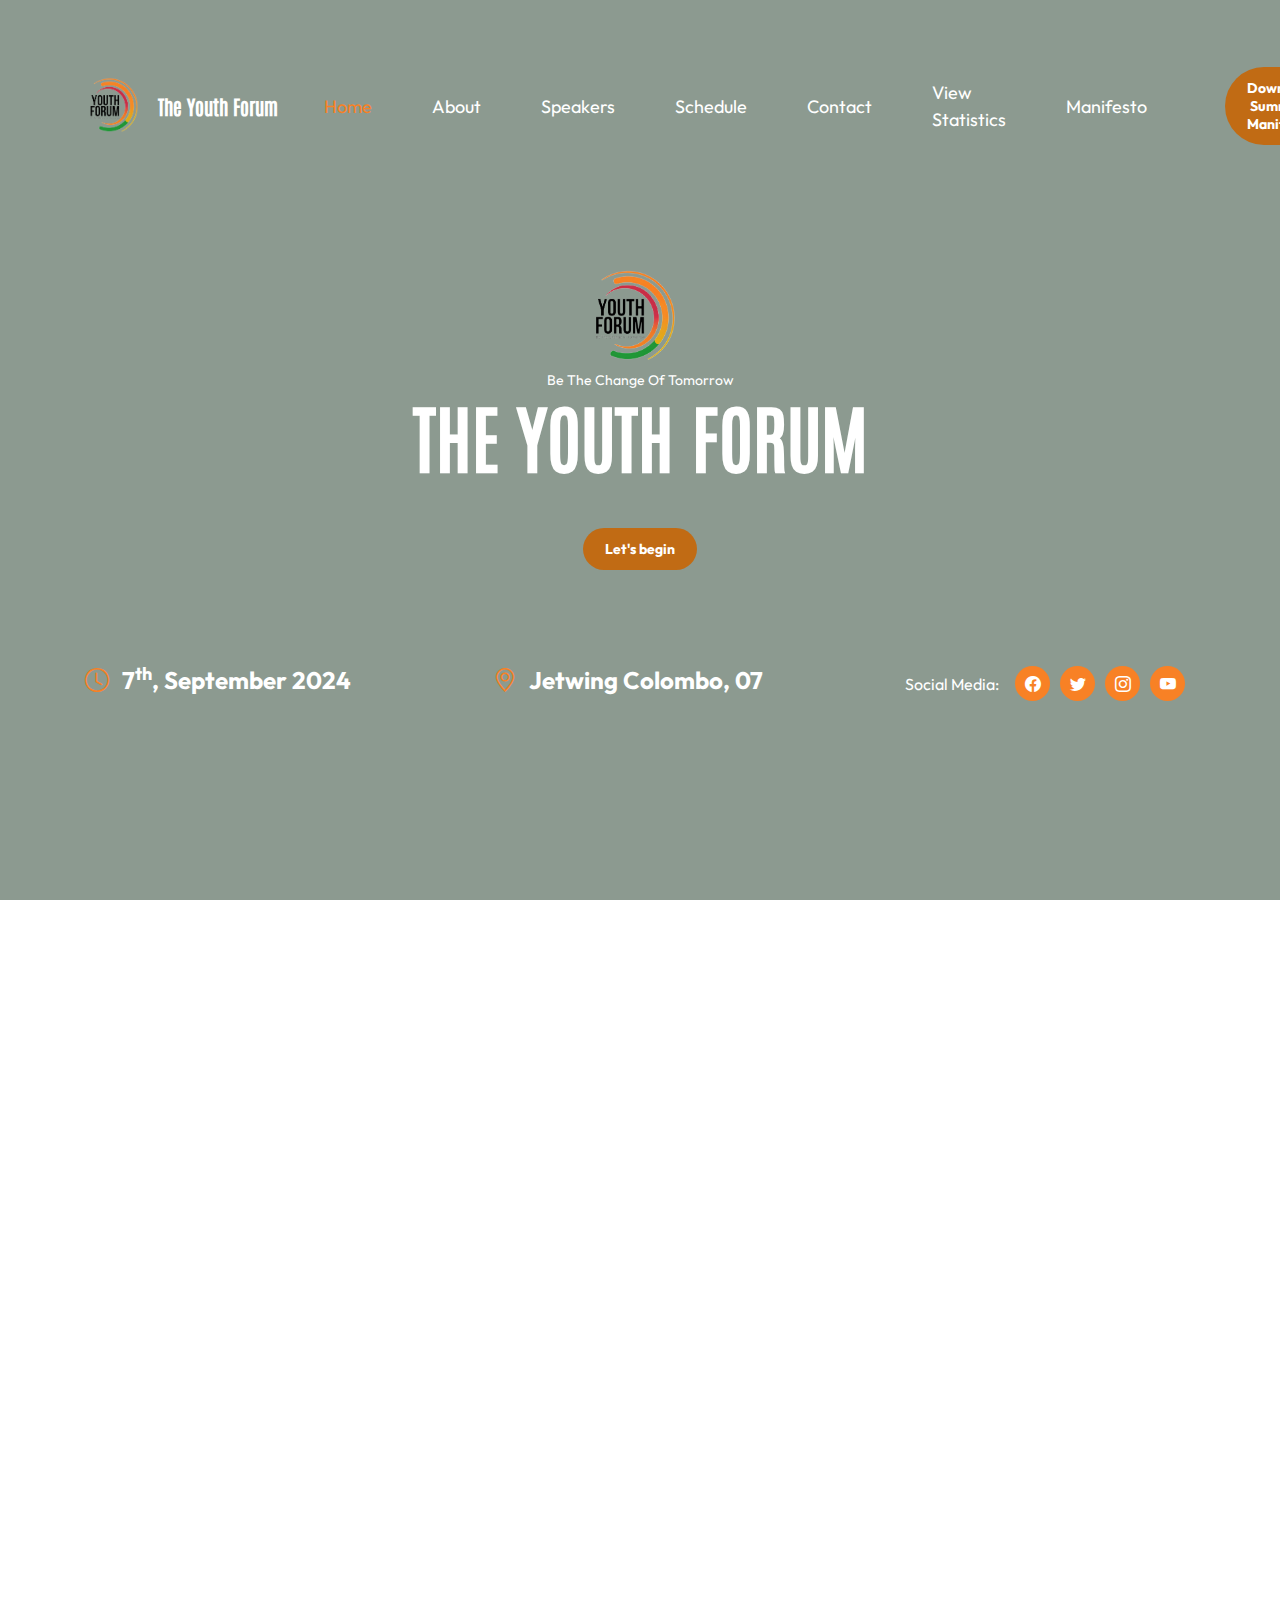
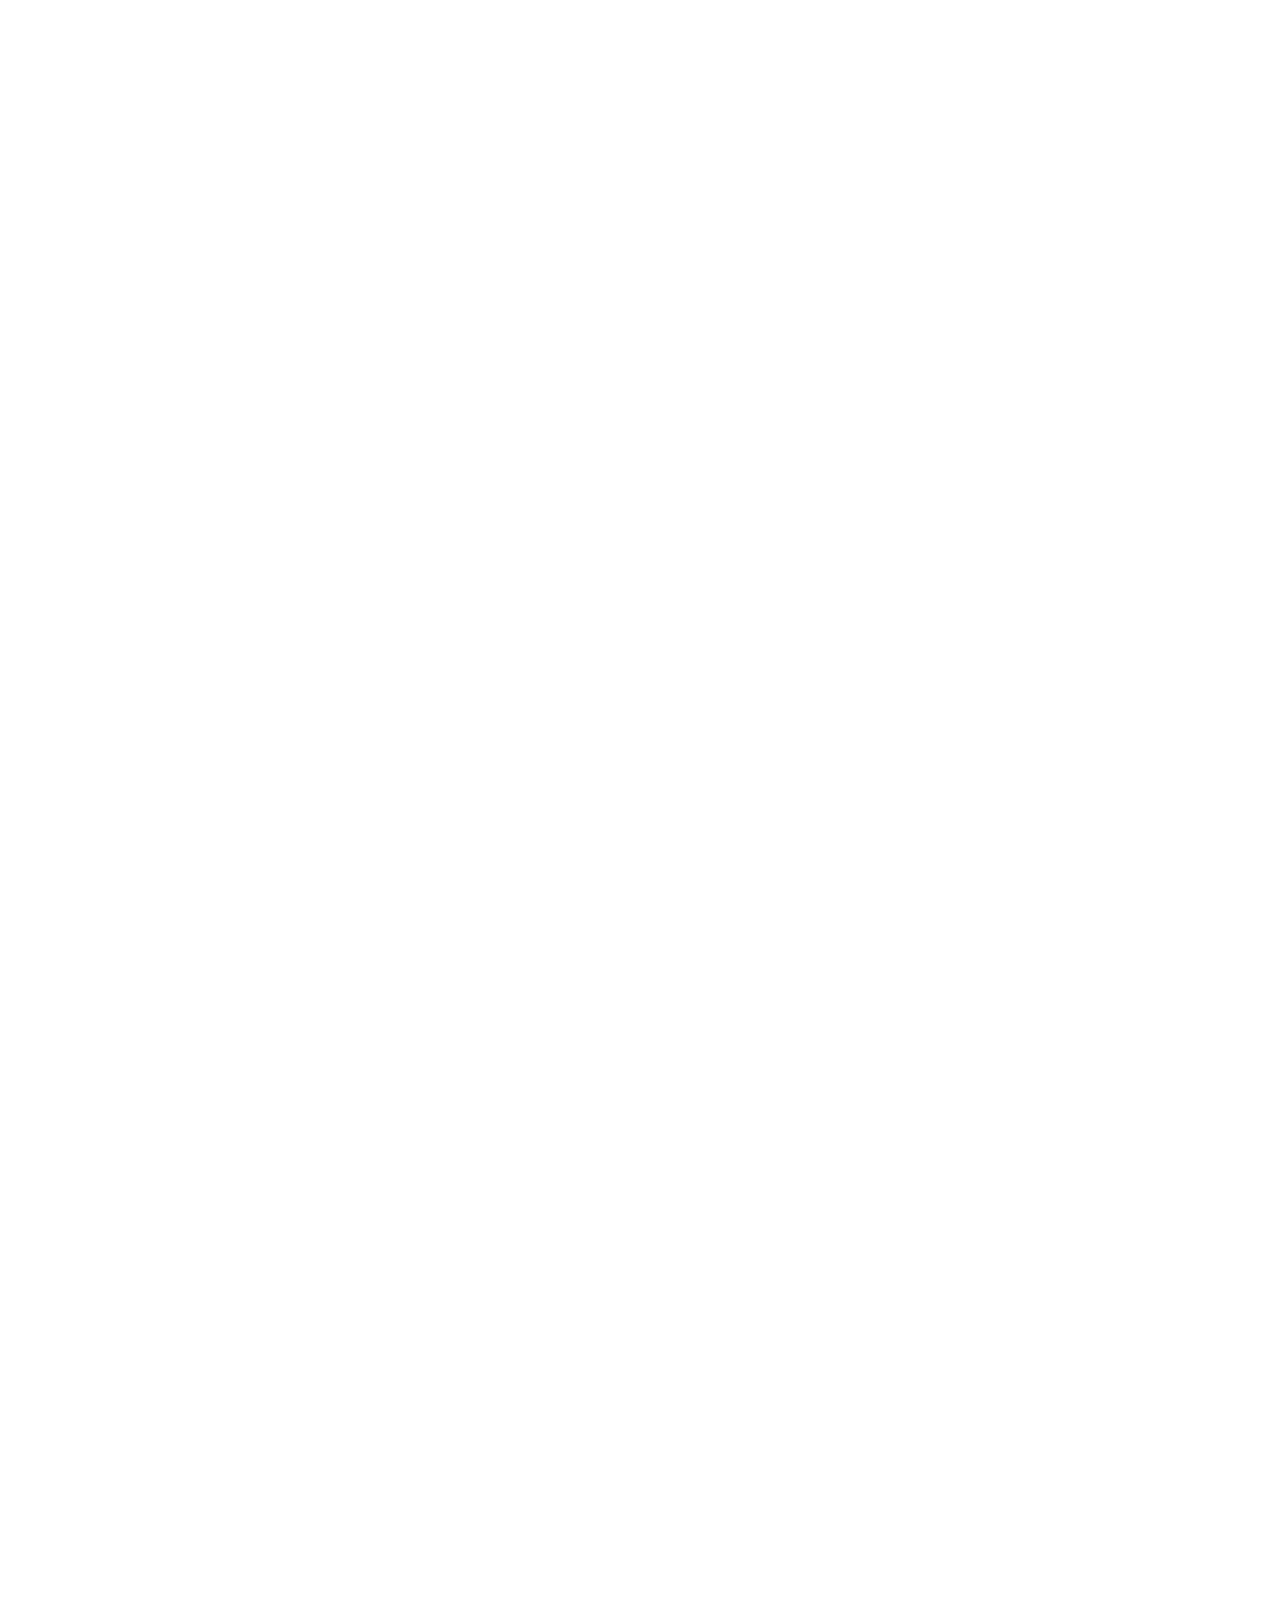
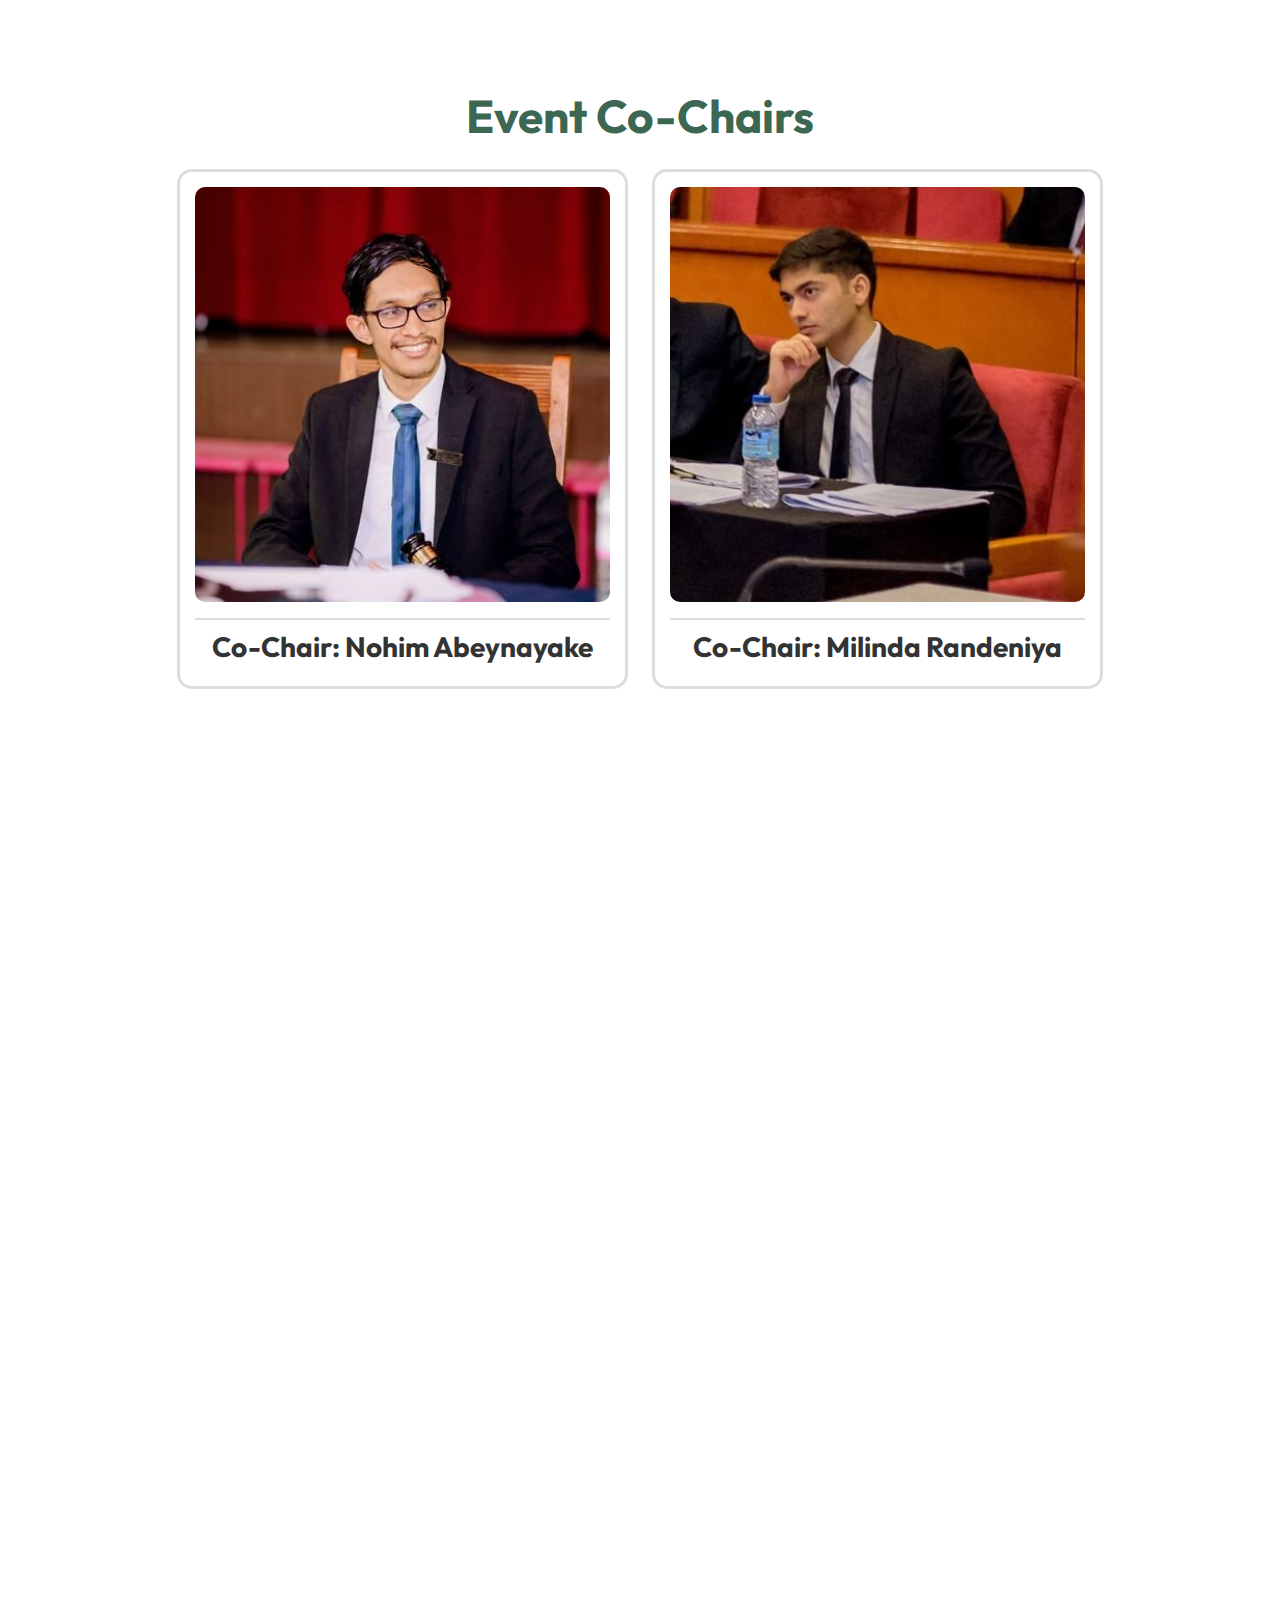
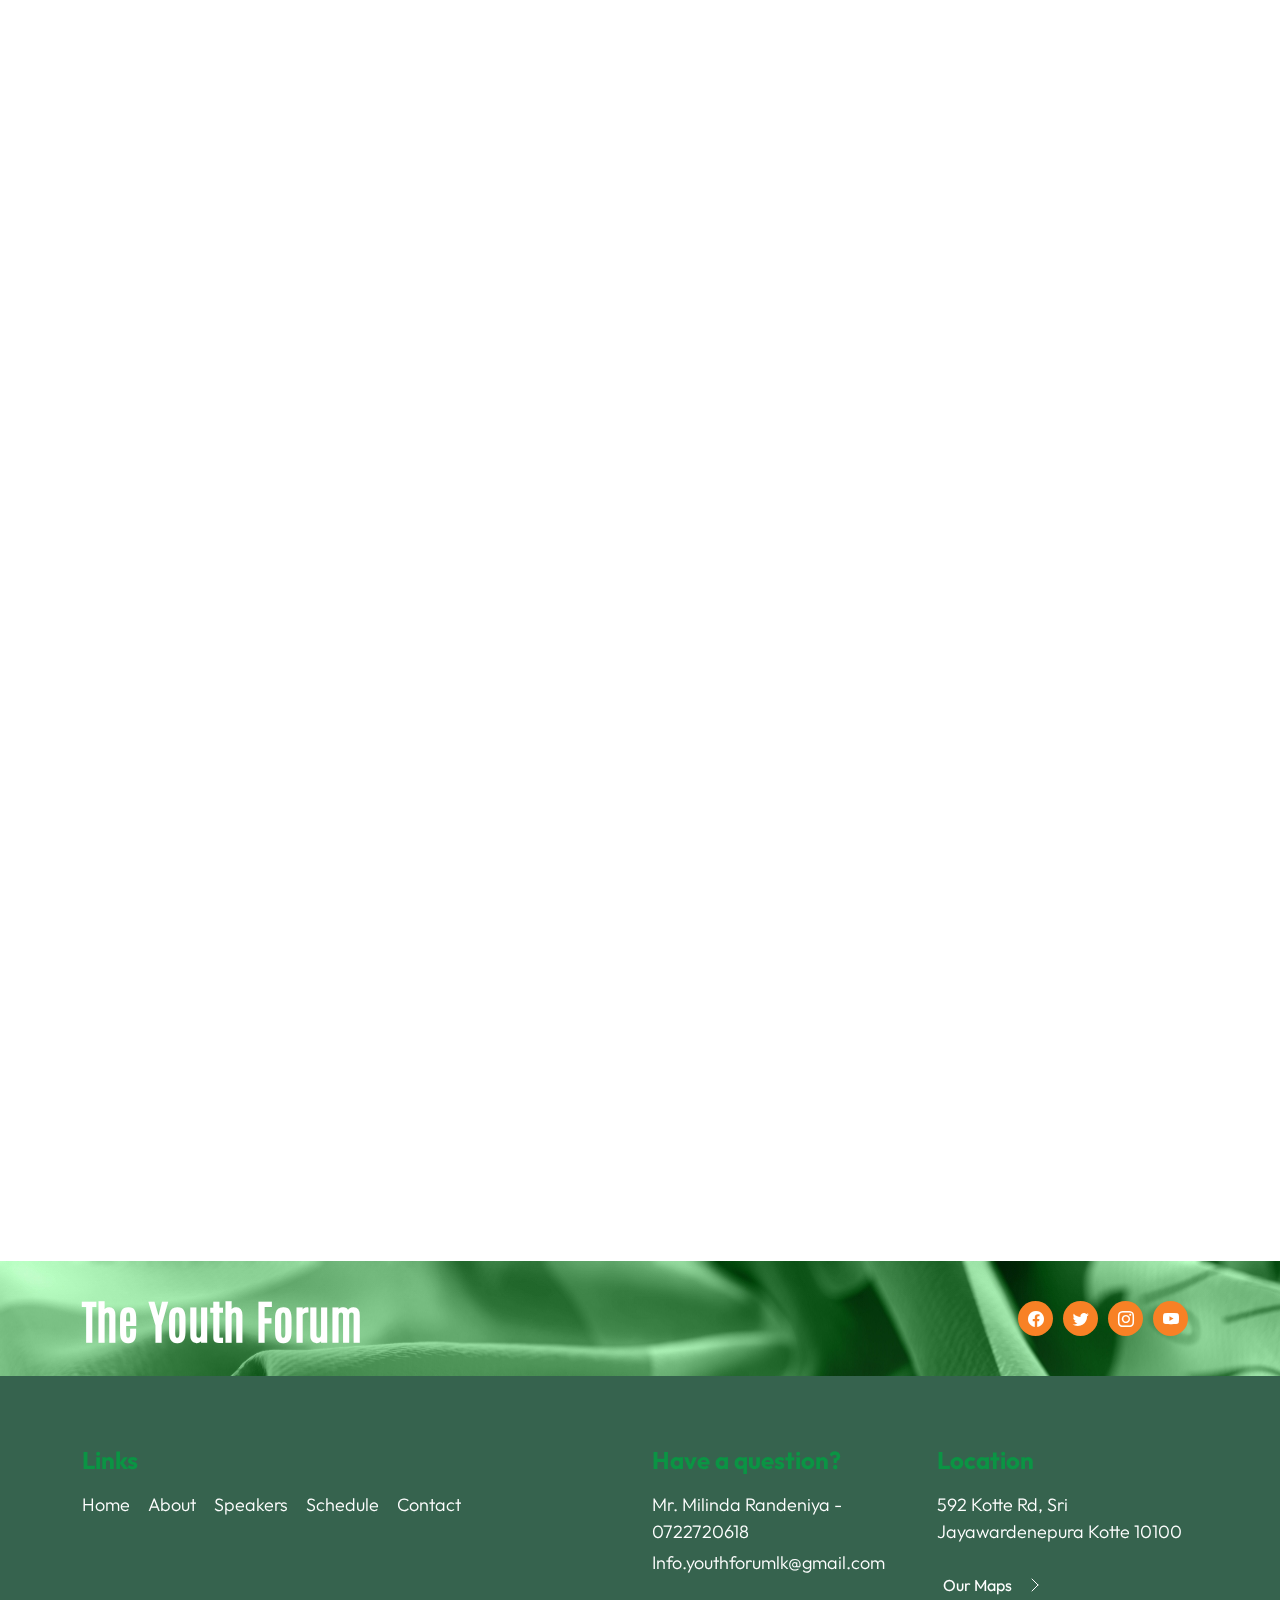
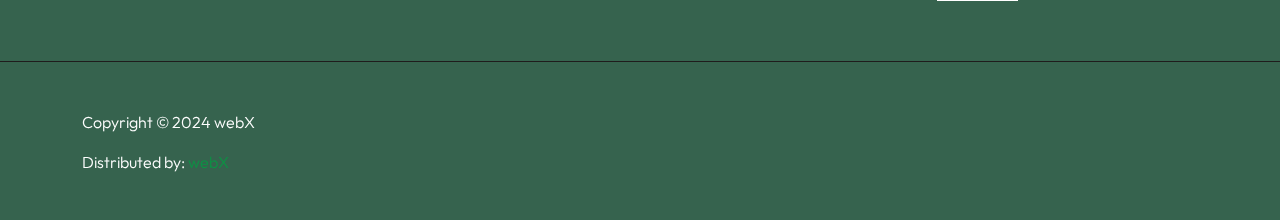
==== commit 967af1f6: "Update index.html" ====
--- a/index.html
+++ b/index.html
@@ -8,7 +8,9 @@
     <meta name="description" content="">
     <meta name="author" content="">
 
-    <title>Festava Live - Bootstrap 5 CSS Template</title>
+    <link rel="icon" href="images/curser.png" type="image/png">
+
+    <title>SJB The Youth Forum</title>
 
     <!-- CSS FILES -->
     <link rel="preconnect" href="https://fonts.googleapis.com">
@@ -22,6 +24,8 @@
     <link href="css/bootstrap-icons.css" rel="stylesheet">
 
     <link href="css/templatemo-festava-live.css" rel="stylesheet">
+
+    <link href="css/curser.css" rel="stylesheet">
 
     <style>
         /* Styles for the loading screen */
@@ -40,6 +44,13 @@
             display: none; /* Hide main content initially */
         }
     </style>
+
+    <style>
+        body{
+            cursor: url('images/curser.png'),auto;
+            min-height: 100vh;
+        }
+    </style>
     <!-- Microsoft Clarity Tracking Code -->
     <script type="text/javascript">
     (function(c,l,a,r,i,t,y){
@@ -53,707 +64,504 @@
 
 <body>
     <!-- Loading Screen -->
-    <div id="loadingScreen" class="d-flex justify-content-center align-items-center vh-100">
+    <div id="loadingScreen">
         <img src="video/Gold Logo FullHD.gif" alt="Loading" class="img-fluid">
     </div>
 
-
     <!-- Main Content -->
     <div id="mainContent">
 
-        <main>
-
-            <header class="site-header">
-                <div class="container">
-                    <div class="row">
-
-                        <div class="col-lg-12 col-12 d-flex flex-wrap">
-                            <p class="d-flex me-4 mb-0 font-sathsara ">
-                                <i class="bi-person custom-icon me-2"></i>
-                                <strong class="text-dark "> iu.s ck n,fõ.h </strong>
-                            </p>
-                        </div>
-
-                    </div>
-                </div>
-            </header>
-
-
-            <nav class="navbar navbar-expand-lg">
-                <div class="container">
-                    <a class="navbar-brand" href="index.html">
-                        Festava Live
-                    </a>
-
-                    <a href="ticket.html" class="btn custom-btn d-lg-none ms-auto me-4">Buy Ticket</a>
-
-                    <button class="navbar-toggler" type="button" data-bs-toggle="collapse" data-bs-target="#navbarNav"
-                        aria-controls="navbarNav" aria-expanded="false" aria-label="Toggle navigation">
-                        <span class="navbar-toggler-icon"></span>
-                    </button>
-
-                    <div class="collapse navbar-collapse" id="navbarNav">
-                        <ul class="navbar-nav align-items-lg-center ms-auto me-lg-5">
-                            <li class="nav-item">
-                                <a class="nav-link click-scroll" href="#section_1">Home</a>
-                            </li>
-
-                            <li class="nav-item">
-                                <a class="nav-link click-scroll" href="#section_2">About</a>
-                            </li>
-
-                            <li class="nav-item">
-                                <a class="nav-link click-scroll" href="#section_3">Artists</a>
-                            </li>
-
-                            <li class="nav-item">
-                                <a class="nav-link click-scroll" href="#section_4">Schedule</a>
-                            </li>
-
-                            <li class="nav-item">
-                                <a class="nav-link click-scroll" href="#section_5">Pricing</a>
-                            </li>
-
-                            <li class="nav-item">
-                                <a class="nav-link click-scroll" href="#section_6">Contact</a>
-                            </li>
-                        </ul>
-
-                        <a href="ticket.html" class="btn custom-btn d-lg-block d-none">Buy Ticket</a>
-                    </div>
-                </div>
-            </nav>
+    <main>
+        <!-- Navigation -->
+        <nav class="navbar navbar-expand-lg">
+            <div class="container">
+                <a class="navbar-brand font-antonio" href="index.html">
+                    <img src="images/forumlogo.png" alt="Forum Logo" class="me-lg-3">
+                    The Youth Forum
+                </a>   
+                <!-- Visible on small and medium screens (less than lg) -->
+                <a href="files/SJBYouthForum.pdf" download class="btn custom-btn mobile-button d-block d-lg-none">Summary Manifesto</a>
+
+                <button class="navbar-toggler" type="button" data-bs-toggle="collapse" data-bs-target="#navbarNav"
+                    aria-controls="navbarNav" aria-expanded="false" aria-label="Toggle navigation">
+                    <span class="navbar-toggler-icon"></span>
+                </button>
+
+                <div class="collapse navbar-collapse" id="navbarNav">
+                    <ul class="navbar-nav align-items-lg-center ms-auto me-lg-5">
+                        <li class="nav-item">
+                            <a class="nav-link click-scroll" href="#section_1">Home</a>
+                        </li>
+
+                        <li class="nav-item">
+                            <a class="nav-link click-scroll" href="#section_2">About</a>
+                        </li>
+
+                        <li class="nav-item">
+                            <a class="nav-link click-scroll" href="#section_3">Speakers</a>
+                        </li>
+
+                        <li class="nav-item">
+                            <a class="nav-link click-scroll" href="#section_4">Schedule</a>
+                        </li>
+                        
+                        <li class="nav-item">
+                            <a class="nav-link click-scroll" href="#section_6">Contact</a>
+                        </li>
+
+                        <li class="nav-item">
+                            <a class="nav-link" href="statics.html">View Statistics</a>
+                        </li>
+
+                        <li class="nav-item">
+                            <a class="nav-link" href='https://www.sajith.lk/manifesto'>Manifesto</a>
+                        </li>
+                    </ul>
+
+                    <!-- Visible on large screens (lg and up) -->
+                    <a href="files/SJBYouthForum.pdf" download class="btn custom-btn d-none d-lg-block">Download Summary Manifesto</a>
+                </div>
+            </div>
+        </nav>
+
 
 
         <section class="hero-section" id="section_1">
             <div class="section-overlay"></div>
-        
             <div class="video-wrap">
-                <video id="introVideo" autoplay loop muted playsinline preload="auto" class="custom-video">
-                    <source src="video/Sjbintro2new.webm" type="video/webm">
-                    <source src="video/Sjbintro2new.mp4" type="video/mp4">
+                <video muted autoplay playsinline loop preload="auto" class="custom-video no-enhance m-video__button" playsinline webkit-playsinline>
+                    <source src="video/SJBYouthIntro.mp4" type="video/mp4">
                     Your browser does not support the video tag.
-                </video>                               
-            </div>
-            
-                <div class="video-wrap">
-                    <video id="myVideo" autoplay loop muted preload="auto" class="custom-video" poster="">
-                        <source src="video/Sjbintro2new.webm" type="video/webm">
-                        <source src="video/Sjbintro2new.mp4" type="video/mp4">
-                        Your browser does not support the video tag.
-                    </video>                
-                </div>
-                
-            
-                <div class="container d-flex flex-column justify-content-center align-items-center">
-                    <div class="row text-center">
-                        <div class="col-12 mt-auto mb-5">
-                            <small>Festava Live Presents</small>
-                            <h1 class="text-white mb-5">Night Live 2023</h1>
-                            <a class="btn custom-btn smoothscroll" href="#section_2">Let's begin</a>
-                        </div>
-            
-                        <div class="col-lg-12 col-12 mt-auto d-flex flex-column flex-lg-row text-center">
-                            <div class="date-wrap">
-                                <h5 class="text-white">
-                                    <i class="custom-icon bi-clock me-2"></i>
-                                    10 - 12<sup>th</sup>, Dec 2023
-                                </h5>
-                            </div>
-            
-                            <div class="location-wrap mx-auto py-3 py-lg-0">
-                                <h5 class="text-white">
-                                    <i class="custom-icon bi-geo-alt me-2"></i>
-                                    National Center, United States
-                                </h5>
-                            </div>
-            
-                            <div class="social-share">
-                                <ul class="social-icon d-flex align-items-center justify-content-center">
-                                    <span class="text-white me-3">Share:</span>
-                                    <li class="social-icon-item">
-                                        <a href="#" class="social-icon-link">
-                                            <span class="bi-facebook"></span>
-                                        </a>
-                                    </li>
-                                    <li class="social-icon-item">
-                                        <a href="#" class="social-icon-link">
-                                            <span class="bi-twitter"></span>
-                                        </a>
-                                    </li>
-                                    <li class="social-icon-item">
-                                        <a href="#" class="social-icon-link">
-                                            <span class="bi-instagram"></span>
-                                        </a>
-                                    </li>
-                                </ul>
-                            </div>
-                        </div>
-                    </div>
-                </div>
-            </section>
-    </div>        
-
-            <section class="about-section section-padding" id="section_2">
-                <div class="container">
-                    <div class="row">
-
-                        <div class="col-lg-6 col-12 mb-4 mb-lg-0 d-flex align-items-center">
-                            <div class="services-info">
-                                <h2 class="text-white mb-4">About Festava 2022</h2>
-
-                                <p class="text-white">Festava Live is free CSS template provided by TemplateMo website. This
-                                    layout is built on Bootstrap v5.2.2 CSS library. You are free to use this template for
-                                    your commercial website.</p>
-
-                                <h6 class="text-white mt-4">Once in Lifetime Experience</h6>
-
-                                <p class="text-white">You are not allowed to redistribute the template ZIP file on any other
-                                    website without a permission.</p>
-
-                                <h6 class="text-white mt-4">Whole Night Party</h6>
-
-                                <p class="text-white">Please tell your friends about our website. Thank you.</p>
-                            </div>
-                        </div>
-
-                        <div class="col-lg-6 col-12">
-                            <div class="about-text-wrap">
-                                <img src="images/pexels-alexander-suhorucov-6457579.jpg" class="about-image img-fluid">
-
-                                <div class="about-text-info d-flex">
-                                    <div class="d-flex">
-                                        <i class="about-text-icon bi-person"></i>
-                                    </div>
-
-
-                                    <div class="ms-4">
-                                        <h3>a happy moment</h3>
-
-                                        <p class="mb-0">your amazing festival experience with us</p>
-                                    </div>
-                                </div>
-                            </div>
-                        </div>
-
-                    </div>
-                </div>
-            </section>
-
-
-            <section class="artists-section section-padding" id="section_3">
-                <div class="container">
-                    <div class="row justify-content-center">
-
-                        <div class="col-12 text-center">
-                            <h2 class="mb-4">Meet Artists</h1>
-                        </div>
-
-                        <div class="col-lg-5 col-12">
-                            <div class="artists-thumb">
-                                <div class="artists-image-wrap">
-                                    <img src="images/artists/joecalih-UmTZqmMvQcw-unsplash.jpg"
-                                        class="artists-image img-fluid">
-                                </div>
-
-                                <div class="artists-hover">
-                                    <p>
-                                        <strong>Name:</strong>
-                                        Madona
-                                    </p>
-
-                                    <p>
-                                        <strong>Birthdate:</strong>
-                                        August 16, 1958
-                                    </p>
-
-                                    <p>
-                                        <strong>Music:</strong>
-                                        Pop, R&amp;B
-                                    </p>
-
-                                    <hr>
-
-                                    <p class="mb-0">
-                                        <strong>Youtube Channel:</strong>
-                                        <a href="#">Madona Official</a>
-                                    </p>
-                                </div>
-                            </div>
-                        </div>
-
-                        <div class="col-lg-5 col-12">
-                            <div class="artists-thumb">
-                                <div class="artists-image-wrap">
-                                    <img src="images/artists/abstral-official-bdlMO9z5yco-unsplash.jpg"
-                                        class="artists-image img-fluid">
-                                </div>
-
-                                <div class="artists-hover">
-                                    <p>
-                                        <strong>Name:</strong>
-                                        Rihana
-                                    </p>
-
-                                    <p>
-                                        <strong>Birthdate:</strong>
-                                        Feb 20, 1988
-                                    </p>
-
-                                    <p>
-                                        <strong>Music:</strong>
-                                        Country
-                                    </p>
-
-                                    <hr>
-
-                                    <p class="mb-0">
-                                        <strong>Youtube Channel:</strong>
-                                        <a href="#">Rihana Official</a>
-                                    </p>
-                                </div>
-                            </div>
-
-                            <div class="artists-thumb">
-                                <img src="images/artists/soundtrap-rAT6FJ6wltE-unsplash.jpg"
-                                    class="artists-image img-fluid">
-
-                                <div class="artists-hover">
-                                    <p>
-                                        <strong>Name:</strong>
-                                        Bruno Bros
-                                    </p>
-
-                                    <p>
-                                        <strong>Birthdate:</strong>
-                                        October 8, 1985
-                                    </p>
-
-                                    <p>
-                                        <strong>Music:</strong>
-                                        Pop
-                                    </p>
-
-                                    <hr>
-
-                                    <p class="mb-0">
-                                        <strong>Youtube Channel:</strong>
-                                        <a href="#">Bruno Official</a>
-                                    </p>
-                                </div>
-                            </div>
-                        </div>
-
-                    </div>
-                </div>
-            </section>
-
-
-            <section class="schedule-section section-padding" id="section_4">
-                <div class="container">
-                    <div class="row">
-
-                        <div class="col-12 text-center">
-                            <h2 class="text-white mb-4">Event Schedule</h1>
-
-                                <div class="table-responsive">
-                                    <table class="schedule-table table table-dark">
-                                        <thead>
-                                            <tr>
-                                                <th scope="col">Date</th>
-
-                                                <th scope="col">Wednesday</th>
-
-                                                <th scope="col">Thursday</th>
-
-                                                <th scope="col">Friday</th>
-
-                                            </tr>
-                                        </thead>
-
-                                        <tbody>
-                                            <tr>
-                                                <th scope="row">Day 1</th>
-
-                                                <td class="table-background-image-wrap pop-background-image">
-                                                    <h3>Pop Night</h3>
-
-                                                    <p class="mb-2">5:00 - 7:00 PM</p>
-
-                                                    <p>By Adele</p>
-
-                                                    <div class="section-overlay"></div>
-                                                </td>
-
-                                                <td style="background-color: #F3DCD4"></td>
-
-                                                <td class="table-background-image-wrap rock-background-image">
-                                                    <h3>Rock & Roll</h3>
-
-                                                    <p class="mb-2">7:00 - 11:00 PM</p>
-
-                                                    <p>By Rihana</p>
-
-                                                    <div class="section-overlay"></div>
-                                                </td>
-                                            </tr>
-
-                                            <tr>
-                                                <th scope="row">Day 2</th>
-
-                                                <td style="background-color: #ECC9C7"></td>
-
-                                                <td>
-                                                    <h3>DJ Night</h3>
-
-                                                    <p class="mb-2">6:30 - 9:30 PM</p>
-
-                                                    <p>By Rihana</p>
-                                                </td>
-
-                                                <td style="background-color: #D9E3DA"></td>
-                                            </tr>
-
-                                            <tr>
-                                                <th scope="row">Day 3</th>
-
-                                                <td class="table-background-image-wrap country-background-image">
-                                                    <h3>Country Music</h3>
-
-                                                    <p class="mb-2">4:30 - 7:30 PM</p>
-
-                                                    <p>By Rihana</p>
-
-                                                    <div class="section-overlay"></div>
-                                                </td>
-
-                                                <td style="background-color: #D1CFC0"></td>
-
-                                                <td>
-                                                    <h3>Free Styles</h3>
-
-                                                    <p class="mb-2">6:00 - 10:00 PM</p>
-
-                                                    <p>By Members</p>
-                                                </td>
-                                            </tr>
-                                        </tbody>
-                                    </table>
-                                </div>
-                        </div>
-                    </div>
-                </div>
-            </section>
-
-
-            <section class="pricing-section section-padding section-bg" id="section_5">
-                <div class="container">
-                    <div class="row">
-
-                        <div class="col-lg-8 col-12 mx-auto">
-                            <h2 class="text-center mb-4">Plans, you' love</h2>
-                        </div>
-
-                        <div class="col-lg-6 col-12">
-                            <div class="pricing-thumb">
-                                <div class="d-flex">
-                                    <div>
-                                        <h3><small>Early Bird</small> $120</h3>
-
-                                        <p>Including good things:</p>
-                                    </div>
-
-                                    <p class="pricing-tag ms-auto">Save up to <span>50%</span></h2>
-                                </div>
-
-                                <ul class="pricing-list mt-3">
-                                    <li class="pricing-list-item">platform for potential customers</li>
-
-                                    <li class="pricing-list-item">digital experience</li>
-
-                                    <li class="pricing-list-item">high-quality sound</li>
-
-                                    <li class="pricing-list-item">standard content</li>
-                                </ul>
-
-                                <a class="link-fx-1 color-contrast-higher mt-4" href="ticket.html">
-                                    <span>Buy Ticket</span>
-                                    <svg class="icon" viewBox="0 0 32 32" aria-hidden="true">
-                                        <g fill="none" stroke="currentColor" stroke-linecap="round" stroke-linejoin="round">
-                                            <circle cx="16" cy="16" r="15.5"></circle>
-                                            <line x1="10" y1="18" x2="16" y2="12"></line>
-                                            <line x1="16" y1="12" x2="22" y2="18"></line>
-                                        </g>
-                                    </svg>
-                                </a>
-                            </div>
-                        </div>
-
-                        <div class="col-lg-6 col-12 mt-4 mt-lg-0">
-                            <div class="pricing-thumb">
-                                <div class="d-flex">
-                                    <div>
-                                        <h3><small>Standard</small> $240</h3>
-
-                                        <p>What makes a premium festava?</p>
-                                    </div>
-                                </div>
-
-                                <ul class="pricing-list mt-3">
-                                    <li class="pricing-list-item">platform for potential customers</li>
-
-                                    <li class="pricing-list-item">digital experience</li>
-
-                                    <li class="pricing-list-item">high-quality sound</li>
-
-                                    <li class="pricing-list-item">premium content</li>
-
-                                    <li class="pricing-list-item">live chat support</li>
-                                </ul>
-
-                                <a class="link-fx-1 color-contrast-higher mt-4" href="ticket.html">
-                                    <span>Buy Ticket</span>
-                                    <svg class="icon" viewBox="0 0 32 32" aria-hidden="true">
-                                        <g fill="none" stroke="currentColor" stroke-linecap="round" stroke-linejoin="round">
-                                            <circle cx="16" cy="16" r="15.5"></circle>
-                                            <line x1="10" y1="18" x2="16" y2="12"></line>
-                                            <line x1="16" y1="12" x2="22" y2="18"></line>
-                                        </g>
-                                    </svg>
-                                </a>
-                            </div>
-                        </div>
-
-                    </div>
-                </div>
-            </section>
-
-
-            <section class="contact-section section-padding" id="section_6">
-                <div class="container">
-                    <div class="row">
-
-                        <div class="col-lg-8 col-12 mx-auto">
-                            <h2 class="text-center mb-4">Interested? Let's talk</h2>
-
-                            <nav class="d-flex justify-content-center">
-                                <div class="nav nav-tabs align-items-baseline justify-content-center" id="nav-tab"
-                                    role="tablist">
-                                    <button class="nav-link active" id="nav-ContactForm-tab" data-bs-toggle="tab"
-                                        data-bs-target="#nav-ContactForm" type="button" role="tab"
-                                        aria-controls="nav-ContactForm" aria-selected="false">
-                                        <h5>Contact Form</h5>
-                                    </button>
-
-                                    <button class="nav-link" id="nav-ContactMap-tab" data-bs-toggle="tab"
-                                        data-bs-target="#nav-ContactMap" type="button" role="tab"
-                                        aria-controls="nav-ContactMap" aria-selected="false">
-                                        <h5>Google Maps</h5>
-                                    </button>
-                                </div>
-                            </nav>
-
-                            <div class="tab-content shadow-lg mt-5" id="nav-tabContent">
-                                <div class="tab-pane fade show active" id="nav-ContactForm" role="tabpanel"
-                                    aria-labelledby="nav-ContactForm-tab">
-                                    <form class="custom-form contact-form mb-5 mb-lg-0" action="#" method="post"
-                                        role="form">
-                                        <div class="contact-form-body">
-                                            <div class="row">
-                                                <div class="col-lg-6 col-md-6 col-12">
-                                                    <input type="text" name="contact-name" id="contact-name"
-                                                        class="form-control" placeholder="Full name" required>
-                                                </div>
-
-                                                <div class="col-lg-6 col-md-6 col-12">
-                                                    <input type="email" name="contact-email" id="contact-email"
-                                                        pattern="[^ @]*@[^ @]*" class="form-control"
-                                                        placeholder="Email address" required>
-                                                </div>
-                                            </div>
-
-                                            <input type="text" name="contact-company" id="contact-company"
-                                                class="form-control" placeholder="Company" required>
-
-                                            <textarea name="contact-message" rows="3" class="form-control"
-                                                id="contact-message" placeholder="Message"></textarea>
-
-                                            <div class="col-lg-4 col-md-10 col-8 mx-auto">
-                                                <button type="submit" class="form-control">Send message</button>
-                                            </div>
-                                        </div>
-                                    </form>
-                                </div>
-
-                                <div class="tab-pane fade" id="nav-ContactMap" role="tabpanel"
-                                    aria-labelledby="nav-ContactMap-tab">
-                                    <iframe class="google-map"
-                                        src="https://www.google.com/maps/embed?pb=!1m18!1m12!1m3!1d29974.469402870927!2d120.94861466021855!3d14.106066818082482!2m3!1f0!2f0!3f0!3m2!1i1024!2i768!4f13.1!3m3!1m2!1s0x33bd777b1ab54c8f%3A0x6ecc514451ce2be8!2sTagaytay%2C%20Cavite%2C%20Philippines!5e1!3m2!1sen!2smy!4v1670344209509!5m2!1sen!2smy"
-                                        width="100%" height="450" style="border:0;" allowfullscreen="" loading="lazy"
-                                        referrerpolicy="no-referrer-when-downgrade"></iframe>
-                                    <!-- You can easily copy the embed code from Google Maps -> Share -> Embed a map // -->
-                                </div>
-                            </div>
-                        </div>
-
-                    </div>
-                </div>
-            </section>
-        </main>
-
-
-        <footer class="site-footer">
-            <div class="site-footer-top">
-                <div class="container">
-                    <div class="row">
-
-                        <div class="col-lg-6 col-12">
-                            <h2 class="text-white mb-lg-0">Festava Live</h2>
-                        </div>
-
-                        <div class="col-lg-6 col-12 d-flex justify-content-lg-end align-items-center">
-                            <ul class="social-icon d-flex justify-content-lg-end">
+                </video>                
+            </div>
+        
+            <div class="container d-flex flex-column justify-content-center align-items-center">
+                <div class="row text-center">
+                    <div class="col-12 mt-auto mb-5">
+                        <div> 
+                            <img src="images/forumlogo.png" alt="Forum Logo" class="img-fluid me-3" style="max-height: 100px;">
+                        </div>
+                        <small class="text-white">Be The Change Of Tomorrow</small>  
+                        <h1 class="text-white mb-5 font-antonio">THE YOUTH FORUM</h1>
+                        <a class="btn custom-btn smoothscroll mb-5" href="#section_2">Let's begin</a> 
+                    </div>
+        
+                    <div class="col-lg-12 col-12 mt-auto d-flex flex-column flex-lg-row text-center">
+                        <div class="date-wrap">
+                            <h5 class="text-white">
+                                <i class="custom-icon bi-clock me-2"></i>
+                                7<sup>th</sup>, September 2024
+                            </h5>
+                        </div>
+        
+                        <div class="location-wrap mx-auto py-3 py-lg-0">
+                            <h5 class="text-white">
+                                <i class="custom-icon bi-geo-alt me-2"></i>
+                                Jetwing Colombo, 07
+                            </h5>
+                        </div>
+        
+                        <div class="social-share">
+                            <ul class="social-icon d-flex align-items-center justify-content-center">
+                                <span class="text-white me-3">Social Media:</span>
                                 <li class="social-icon-item">
-                                    <a href="#" class="social-icon-link">
+                                    <a href="https://www.facebook.com/sajithpremadasa/" class="social-icon-link">
+                                        <span class="bi-facebook"></span>
+                                    </a>
+                                </li>
+                                <li class="social-icon-item">
+                                    <a href="https://x.com/sajithpremadasa" class="social-icon-link">
                                         <span class="bi-twitter"></span>
                                     </a>
                                 </li>
-
+        
                                 <li class="social-icon-item">
-                                    <a href="#" class="social-icon-link">
-                                        <span class="bi-apple"></span>
-                                    </a>
-                                </li>
-
-                                <li class="social-icon-item">
-                                    <a href="#" class="social-icon-link">
+                                    <a href="https://www.instagram.com/sajithpremadasa/" class="social-icon-link">
                                         <span class="bi-instagram"></span>
                                     </a>
                                 </li>
-
+        
                                 <li class="social-icon-item">
-                                    <a href="#" class="social-icon-link">
+                                    <a href="https://www.youtube.com/@SajithPremadasaLK" class="social-icon-link">
                                         <span class="bi-youtube"></span>
                                     </a>
                                 </li>
-
-                                <li class="social-icon-item">
-                                    <a href="#" class="social-icon-link">
-                                        <span class="bi-pinterest"></span>
-                                    </a>
-                                </li>
                             </ul>
                         </div>
                     </div>
                 </div>
             </div>
-
+        </section>
+        
+        
+
+        <section class="about-section section-padding" id="section_2">
             <div class="container">
                 <div class="row">
 
-                    <div class="col-lg-6 col-12 mb-4 pb-2">
-                        <h5 class="site-footer-title mb-3">Links</h5>
-
-                        <ul class="site-footer-links">
-                            <li class="site-footer-link-item">
-                                <a href="#" class="site-footer-link">Home</a>
+                    <div class="col-lg-6 col-12 mb-4 mb-lg-0 d-flex align-items-center">
+                        <div class="services-info">
+                            <h2 class="text-white mb-4 font-antonio">About The Youth Forum</h2>
+
+                            <p class="text-white">Thank you for your interest in participating in "The Youth Forum", the premier forum for discussion for young changemakers to influence the leaders of tomorrow!
+
+                                The legal landscape is evolving, and young professionals play a pivotal role in shaping its future. </p>
+
+                            <h6 class="text-white mt-4">Our Objectives</h6>
+
+                            <p class="text-white"><ul style="list-style-type: disc;">
+                                </ul><li class="text-white">To facilitate a direct line of communication between young legal professionals and Hon. Sajith Premadasa, offering a platform to voice ideas, concerns, and proposals on legal and policy reforms.</li>
+                                <li class="text-white">To enable participants to influence policy development by presenting their perspectives on legal reforms that can drive the nation's progress.</li>
+                                <li class="text-white">To build connections between young legal minds and influential policymakers, opening pathways for collaboration and mentorship.</li>
+                            </ul>
+                            <h6 class="text-white mt-4">Call to Action</h6>
+
+                            <p class="text-white">Young professionals and students are encouraged to attend, engage, and be a part of this transformative discussion. Your voice matters in shaping the future of Sri Lanka’s legal system. Don’t miss this opportunity to contribute to a pivotal conversation that could influence the nation’s path forward.</p>
+                        </div>
+                    </div>
+
+                    <div class="col-lg-6 col-12">
+                        <div class="about-text-wrap">
+                            <img src="images/happy.jpeg" class="about-image img-fluid">
+                        </div>
+                    </div>
+
+                </div>
+            </div>
+        </section>
+
+        <section class="artists-section section-padding" id="section_3">
+            <div class="container">
+                <div class="row justify-content-center">
+
+                    <div class="col-12 text-center">
+                        <h2 class="mb-4"> Meet the Speakers </h1>
+                    </div>
+
+                    <div class="col-lg-5 col-12">
+                        <div class="artists-thumb">
+                            <div class="artists-image-wrap">
+                                <img src="images/artists/sajith2.jpg"
+                                    class="artists-image img-fluid">
+                            </div>
+                        </div>
+                    </div>
+
+                    <div class="col-lg-5 col-12">
+                        <div class="artists-thumb">
+                            <div class="artists-image-wrap">
+                                <img src="images/artists/eranWikr.jpg"
+                                    class="artists-image img-fluid">
+                            </div>
+                        </div>
+                        
+                        <div class="artists-thumb">
+                            <img src="images/artists/speaker4new.jpg"
+                                class="artists-image img-fluid">
+                        </div>
+
+                        <div class="artists-thumb">
+                            <img src="images/artists/lihini.jpg"
+                                class="artists-image img-fluid">
+                        </div>
+                        <!--
+                        <div class="artists-thumb">
+                            <img src="images/artists/harshadesilva.jpeg"
+                                class="artists-image img-fluid">
+                        </div>
+                    -->
+                    </div>
+
+                </div>
+            </div>
+        </section>
+
+        <section class="cochair-section section-padding" id="section_4">
+            <div class="container">
+                <div class="row justify-content-center">
+            
+                    <div class="col-12 text-center">
+                        <h2 class="mb-4"> Event Co-Chairs </h2>
+                    </div>
+            
+                    <div class="col-lg-5 col-12">
+                        <div class="cochair-thumb frame">
+                            <div class="cochair-image-wrap">
+                                <img src="images/artists/Nohim.jpg" class="cochair-image img-fluid">
+                            </div>
+                            <h4 class="text-center mt-3 frame-name">Co-Chair: Nohim Abeynayake</h4>
+                        </div>
+                    </div>
+            
+                    <div class="col-lg-5 col-12">
+                        <div class="cochair-thumb frame">
+                            <div class="cochair-image-wrap">
+                                <img src="images/artists/milinda.jpg" class="cochair-image img-fluid">
+                            </div>
+                            <h4 class="text-center mt-3 frame-name">Co-Chair: Milinda Randeniya</h4>
+                        </div>
+                    </div>
+            
+                </div>
+            </div>
+        </section>
+        
+        
+        
+
+
+        <section class="schedule-section section-padding" id="section_4">
+            <div class="container">
+                <div class="row">
+
+                    <div class="col-12 text-center">
+                        <h2 class="text-white mb-4">Event Schedule</h1>
+
+                            <!-- table edited -->
+                            <div class="table-responsive">
+                                <table class="schedule-table table table-dark">
+                                    <thead>
+                                        <tr>
+                                            <th scope="col">Sessions</th>
+                                        </tr>
+                                    </thead>
+                                    <tbody>
+                                        <tr>
+                                            <td class="table-background-image-wrap">
+                                                <h3>Arrival of Guests</h3>
+                                                <p class="mb-2">12:30 pm - 1:00 pm</p>
+                                            </td>
+                                        </tr>
+                                        
+                            
+                                        <tr>
+                                            <td class="table-background-image-wrap">
+                                                <h3>Introduction to the Event</h3>
+                                                <p class="mb-2">1:00 pm - 1:05 pm</p>
+                                               
+                                            </td>
+                                        </tr>
+                    
+
+                                        <tr>
+                                            <td class="table-background-image-wrap">
+                                                <h3>Keynote Speech</h3>
+                                                <p class="mb-2">1:30 pm - 2:00 pm</p>
+                                                <p>By Hon. Sajith Premadasa</p>
+                                            </td>
+                                        </tr>
+                            
+                                       
+                            
+                                        <tr>
+                                            <td class="table-background-image-wrap">
+                                                <h3>Panel Discussion</h3>
+                                                <p class="mb-2">2:05 pm - 3:05 pm</p>
+                                                <p>With Hon. Sajith Premadasa, Harsha De Silva, Eran Wickramarathne, and Farman Caseem</p>
+                                            </td>
+                                        </tr>
+                            
+                                        <tr>
+                                            <td class="table-background-image-wrap">
+                                                <h3>Refreshments</h3>
+                                                <p class="mb-2">3:05 pm - 3:30 pm</p>
+                                            </td>
+                                        </tr>
+                                    </tbody>
+                                </table>
+                            </div>
+                            </div>
+                    </div>
+                </div>
+            </div>
+        </section>
+
+
+        
+
+
+        <section class="contact-section section-padding" id="section_6">
+            <div class="container">
+              <div class="row">
+                <div class="col-lg-8 col-12 mx-auto">
+                  <h2 class="text-center mb-4">Let's talk</h2>
+          
+                  <nav class="d-flex justify-content-center">
+                    <div class="nav nav-tabs align-items-baseline justify-content-center" id="nav-tab" role="tablist">
+                      <button class="nav-link active" id="nav-ContactForm-tab" data-bs-toggle="tab" data-bs-target="#nav-ContactForm" type="button" role="tab" aria-controls="nav-ContactForm" aria-selected="true">
+                        <h5>Contact Form</h5>
+                      </button>
+          
+                      <button class="nav-link" id="nav-ContactMap-tab" data-bs-toggle="tab" data-bs-target="#nav-ContactMap" type="button" role="tab" aria-controls="nav-ContactMap" aria-selected="false">
+                        <h5>Google Maps</h5>
+                      </button>
+                    </div>
+                  </nav>
+          
+                  <div class="tab-content shadow-lg mt-5" id="nav-tabContent">
+                    <div class="tab-pane fade show active" id="nav-ContactForm" role="tabpanel" aria-labelledby="nav-ContactForm-tab">
+                      <form class="custom-form contact-form mb-lg-0" action="https://formspree.io/f/mzzpwgaj" method="post" role="form">
+                        <div class="contact-form-body">
+                          <div class="row">
+                            <div class="col-lg-6 col-md-6 col-12 mb-3">
+                              <input type="text" name="contact-name" id="contact-name" class="form-control" placeholder="Full name" required>
+                            </div>
+          
+                            <div class="col-lg-6 col-md-6 col-12 mb-3">
+                              <input type="email" name="contact-email" id="contact-email" pattern="[^ @]*@[^ @]*" class="form-control" placeholder="Email address" required>
+                            </div>
+                          </div>
+          
+                          <div class="mb-3">
+                            <input type="text" name="contact-company" id="contact-company" class="form-control" placeholder="Contact No" required>
+                          </div>
+          
+                          <div class="mb-4">
+                            <textarea name="contact-message" rows="4" class="form-control" id="contact-message" placeholder="Message" required></textarea>
+                          </div>
+          
+                          <div class="text-center">
+                            <button type="submit" class="btn btn-primary btn-lg">Send message</button>
+                          </div>
+                        </div>
+                      </form>
+                    </div>
+          
+                    <div class="tab-pane fade" id="nav-ContactMap" role="tabpanel" aria-labelledby="nav-ContactMap-tab">
+                      <iframe class="google-map"
+                        src="https://www.google.com/maps/embed?pb=!1m14!1m8!1m3!1d253503.65129549435!2d79.90408!3d6.891254!3m2!1i1024!2i768!4f13.1!3m3!1m2!1s0x3ae25b40f424f93f%3A0x2f64ae8033e818f!2sSamagi%20Jana%20Balawegaya!5e0!3m2!1sen!2slk!4v1725380385661!5m2!1sen!2slk"
+                        style="border:0;" allowfullscreen="" loading="lazy" referrerpolicy="no-referrer-when-downgrade"></iframe>
+                    </div>
+                  </div>
+                </div>
+              </div>
+            </div>
+          </section>
+          
+    </main>
+
+
+    <footer class="site-footer">
+        <div class="site-footer-top">
+            <div class="container">
+                <div class="row">
+
+                    <div class="col-lg-6 col-12">
+                        <h2 class="text-white mb-lg-0 font-antonio">The Youth Forum</h2>
+                    </div>
+
+                    <div class="col-lg-6 col-12 d-flex justify-content-lg-end align-items-center">
+                        <ul class="social-icon d-flex justify-content-lg-end">
+                            <li class="social-icon-item">
+                                <a href="https://www.facebook.com/sajithpremadasa/" class="social-icon-link">
+                                    <span class="bi-facebook"></span>
+                                </a>
                             </li>
-
-                            <li class="site-footer-link-item">
-                                <a href="#" class="site-footer-link">About</a>
+                            <li class="social-icon-item">
+                                <a href="https://x.com/sajithpremadasa" class="social-icon-link">
+                                    <span class="bi-twitter"></span>
+                                </a>
                             </li>
 
-                            <li class="site-footer-link-item">
-                                <a href="#" class="site-footer-link">Artists</a>
+                            <li class="social-icon-item">
+                                <a href="https://www.instagram.com/youthforsjb" class="social-icon-link">
+                                    <span class="bi-instagram"></span>
+                                </a>
                             </li>
 
-                            <li class="site-footer-link-item">
-                                <a href="#" class="site-footer-link">Schedule</a>
+                            <li class="social-icon-item">
+                                <a href="https://www.youtube.com/@SajithPremadasaLK" class="social-icon-link">
+                                    <span class="bi-youtube"></span>
+                                </a>
                             </li>
 
-                            <li class="site-footer-link-item">
-                                <a href="#" class="site-footer-link">Pricing</a>
-                            </li>
-
-                            <li class="site-footer-link-item">
-                                <a href="#" class="site-footer-link">Contact</a>
-                            </li>
                         </ul>
                     </div>
-
-                    <div class="col-lg-3 col-md-6 col-12 mb-4 mb-lg-0">
-                        <h5 class="site-footer-title mb-3">Have a question?</h5>
-
-                        <p class="text-white d-flex mb-1">
-                            <a href="tel: 090-080-0760" class="site-footer-link">
-                                090-080-0760
-                            </a>
-                        </p>
-
-                        <p class="text-white d-flex">
-                            <a href="mailto:hello@company.com" class="site-footer-link">
-                                hello@company.com
-                            </a>
-                        </p>
-                    </div>
-
-                    <div class="col-lg-3 col-md-6 col-11 mb-4 mb-lg-0 mb-md-0">
-                        <h5 class="site-footer-title mb-3">Location</h5>
-
-                        <p class="text-white d-flex mt-3 mb-2">
-                            Silang Junction South, Tagaytay, Cavite, Philippines</p>
-
-                        <a class="link-fx-1 color-contrast-higher mt-3" href="#">
-                            <span>Our Maps</span>
-                            <svg class="icon" viewBox="0 0 32 32" aria-hidden="true">
-                                <g fill="none" stroke="currentColor" stroke-linecap="round" stroke-linejoin="round">
-                                    <circle cx="16" cy="16" r="15.5"></circle>
-                                    <line x1="10" y1="18" x2="16" y2="12"></line>
-                                    <line x1="16" y1="12" x2="22" y2="18"></line>
-                                </g>
-                            </svg>
+                </div>
+            </div>
+        </div>
+
+        <div class="container">
+            <div class="row">
+
+                <div class="col-lg-6 col-12 mb-4 pb-2">
+                    <h5 class="site-footer-title mb-3">Links</h5>
+
+                    <ul class="site-footer-links">
+                        <li class="site-footer-link-item">
+                            <a href="#section_1" class="site-footer-link">Home</a>
+                        </li>
+
+                        <li class="site-footer-link-item">
+                            <a href="#section_2" class="site-footer-link">About</a>
+                        </li>
+
+                        <li class="site-footer-link-item">
+                            <a href="#section_3" class="site-footer-link">Speakers</a>
+                        </li>
+
+                        <li class="site-footer-link-item">
+                            <a href="#section_4" class="site-footer-link">Schedule</a>
+                        </li>
+
+                        <li class="site-footer-link-item">
+                            <a href="#section_6" class="site-footer-link">Contact</a>
+                        </li>
+                    </ul>
+                </div>
+
+                <div class="col-lg-3 col-md-6 col-12 mb-4 mb-lg-0">
+                    <h5 class="site-footer-title mb-3">Have a question?</h5>
+
+                    <p class="text-white d-flex mb-1">
+                        <a href="tel:0722720618" class="site-footer-link">
+                            Mr. Milinda Randeniya - 0722720618
                         </a>
-                    </div>
-                </div>
-            </div>
-
-            <div class="site-footer-bottom">
-                <div class="container">
-                    <div class="row">
-
-                        <div class="col-lg-3 col-12 mt-5">
-                            <p class="copyright-text">Copyright © 2036 Festava Live Company</p>
-                            <p class="copyright-text">Distributed by: <a href="https://themewagon.com">ThemeWagon</a></p>
-                        </div>
-
-                        <div class="col-lg-8 col-12 mt-lg-5">
-                            <ul class="site-footer-links">
-                                <li class="site-footer-link-item">
-                                    <a href="#" class="site-footer-link">Terms &amp; Conditions</a>
-                                </li>
-
-                                <li class="site-footer-link-item">
-                                    <a href="#" class="site-footer-link">Privacy Policy</a>
-                                </li>
-
-                                <li class="site-footer-link-item">
-                                    <a href="#" class="site-footer-link">Your Feedback</a>
-                                </li>
-                            </ul>
-                        </div>
-                    </div>
-                </div>
-            </div>
-        </footer>
-
-
-
-    
-    <!--
-
-T e m p l a t e M o
-
--->
+                    </p>
+
+                    <p class="text-white d-flex">
+                        <a href="info.youthforumlk@gmail.com " class="site-footer-link">
+                            Info.youthforumlk@gmail.com
+                        </a>
+                    </p>
+                </div>
+
+                <div class="col-lg-3 col-md-6 col-11 mb-4 mb-lg-0 mb-md-0">
+                    <h5 class="site-footer-title mb-3">Location</h5>
+
+                    <p class="text-white d-flex mt-3 mb-2">
+                        592 Kotte Rd, Sri Jayawardenepura Kotte 10100</p>
+
+                    <a class="link-fx-1 color-contrast-higher mt-3" href="https://maps.app.goo.gl/Gq7uY2iTnS6Zu1br5">
+                        <span>Our Maps</span>
+                        <svg class="icon" viewBox="0 0 32 32" aria-hidden="true">
+                            <g fill="none" stroke="currentColor" stroke-linecap="round" stroke-linejoin="round">
+                                <circle cx="16" cy="16" r="15.5"></circle>
+                                <line x1="10" y1="18" x2="16" y2="12"></line>
+                                <line x1="16" y1="12" x2="22" y2="18"></line>
+                            </g>
+                        </svg>
+                    </a>
+                </div>
+            </div>
+        </div>
+
+        <div class="site-footer-bottom">
+            <div class="container">
+                <div class="row">
+
+                    <div class="col-lg-3 col-12 mt-5">
+                        <p class="copyright-text">Copyright © 2024 webX</p>
+                        <p class="copyright-text">Distributed by: <a href="mailto:webxcooperation@gmail.com">webX</a></p>
+                    </div>
+                </div>
+            </div>
+        </div>
+    </footer>
+
+
+    <!-- Main Content end -->
+    </div>
 
     <!-- JAVASCRIPT FILES -->
     <script src="js/jquery.min.js"></script>
@@ -761,63 +569,127 @@
     <script src="js/jquery.sticky.js"></script>
     <script src="js/click-scroll.js"></script>
     <script src="js/custom.js"></script>
-
+    <script src="js/curserControl.js"></script>
+    <script src="js/popupLoader.js"></script>
     <script>
-   window.addEventListener("load", function() {
-    console.log("Window loaded, executing script.");
-
-    // Hide the loading screen
-    var loadingScreen = document.getElementById("loadingScreen");
-    if (loadingScreen) {
-        loadingScreen.style.display = "none";
-        console.log("Loading screen hidden.");
-    } else {
-        console.log("Loading screen element not found.");
-    }
-    
-    // Show the main content
-    var mainContent = document.getElementById("mainContent");
-    if (mainContent) {
-        mainContent.style.display = "block";
-        console.log("Main content displayed.");
-    } else {
-        console.log("Main content element not found.");
-    }
-
-    // Ensure the video is ready and play it automatically
-    var video = document.getElementById("introVideo");
-    if (video) {
-        console.log("Video element found.");
-        video.oncanplaythrough = function() {
-            video.play();
-            console.log("Video is playing.");
-        };
-    } else {
-        console.log("Video element not found.");
-    }
-});
-
-// Fallback to ensure content is shown after a maximum wait time (e.g., 10 seconds)
-setTimeout(function() {
-    console.log("Fallback triggered.");
-    var loadingScreen = document.getElementById("loadingScreen");
-    if (loadingScreen && loadingScreen.style.display !== "none") {
-        loadingScreen.style.display = "none";
-        console.log("Loading screen hidden by fallback.");
-        var mainContent = document.getElementById("mainContent");
-        if (mainContent) {
-            mainContent.style.display = "block";
-            console.log("Main content displayed by fallback.");
-        }
-    }
-}, 3000); // 10 seconds timeout
-
-
+window.addEventListener('load', function () {
+            var loadingScreen = document.getElementById('loadingScreen');
+            var mainContent = document.getElementById('mainContent');
+            var video = document.getElementById('introVideo');
+
+            // Check if the video element exists
+            if (video) {
+                video.oncanplaythrough = function () {
+                    // Hide the loading screen and show the main content
+                    loadingScreen.style.display = 'none';
+                    mainContent.style.display = 'block';
+                };
+
+                // Handle the case where video might not trigger 'oncanplaythrough'
+                video.onerror = function () {
+                    loadingScreen.style.display = 'none';
+                    mainContent.style.display = 'block';
+                };
+            } else {
+                // If no video is present, simply hide the loading screen and show the main content
+                loadingScreen.style.display = 'none';
+                mainContent.style.display = 'block';
+            }
+        });
+
+        // Fallback to ensure content is shown after a maximum wait time (e.g., 10 seconds)
+        setTimeout(function () {
+            var loadingScreen = document.getElementById('loadingScreen');
+            var mainContent = document.getElementById('mainContent');
+            if (loadingScreen.style.display !== 'none') {
+                loadingScreen.style.display = 'none';
+                mainContent.style.display = 'block';
+            }
+        }, 10000); // Increased to 10 seconds
     </script>
-    
-    
-    
+
+    <style>
+        /* Scroll Animation */
+        .about-section,
+        .artists-section,
+        .schedule-section,
+        .contact-section {
+        opacity: 0;
+        transform: translateY(50px);
+        transition: opacity 0.5s ease, transform 0.5s ease;
+        }
+
+        .about-section.show,
+        .artists-section.show,
+        .schedule-section.show,
+        .contact-section.show {
+        opacity: 1;
+        transform: translateY(0);
+        }
+    </style>
+
+    <script>
+        // Scroll Animation
+        window.addEventListener('scroll', function () {
+        const aboutSection = document.querySelector('.about-section');
+        const artistsSection = document.querySelector('.artists-section');
+        const scheduleSection = document.querySelector('.schedule-section');
+        const contactSection = document.querySelector('.contact-section');
+        const aboutSectionPosition = aboutSection.getBoundingClientRect().top;
+        const artistsSectionPosition = artistsSection.getBoundingClientRect().top;
+        const scheduleSectionPosition = scheduleSection.getBoundingClientRect().top;
+        const contactSectionPosition = contactSection.getBoundingClientRect().top;
+        const windowHeight = window.innerHeight;
+
+        if (aboutSectionPosition < windowHeight - 100) {
+        aboutSection.classList.add('show');
+        }
+
+        if (artistsSectionPosition < windowHeight - 100) {
+        artistsSection.classList.add('show');
+        }
+
+        if (scheduleSectionPosition < windowHeight - 100) {
+        scheduleSection.classList.add('show');
+        }
+
+        if (contactSectionPosition < windowHeight - 100) {
+        contactSection.classList.add('show');
+        }
+        });
+    </script>
+      
 
 </body>
 
 </html>
+<script>
+    // Table Animation
+    const tableRows = document.querySelectorAll('.table-background-image-wrap');
+
+    tableRows.forEach(row => {
+        row.addEventListener('mouseover', () => {
+            row.style.backgroundColor = '#de3f4486'; // Change the background color to blue on hover
+            row.style.transform = 'scale(1.1)'; // Zoom in on hover
+        });
+
+        row.addEventListener('mouseout', () => {
+            row.style.backgroundColor = ''; // Reset the background color on mouseout
+            row.style.transform = ''; // Reset the zoom on mouseout
+        });
+    });
+    // Photo Zoom Animation
+    const artistImages = document.querySelectorAll('.artists-image');
+
+    artistImages.forEach(image => {
+        image.addEventListener('mouseover', () => {
+            image.style.transition = 'transform 2s'; // Increase the transition duration for slower zoom in
+            image.style.transform = 'scale(1.1)'; // Zoom in on hover
+        });
+
+        image.addEventListener('mouseout', () => {
+            image.style.transition = 'transform 2s'; // Increase the transition duration for slower zoom out
+            image.style.transform = ''; // Reset the zoom on mouseout
+        });
+    });
+</script>
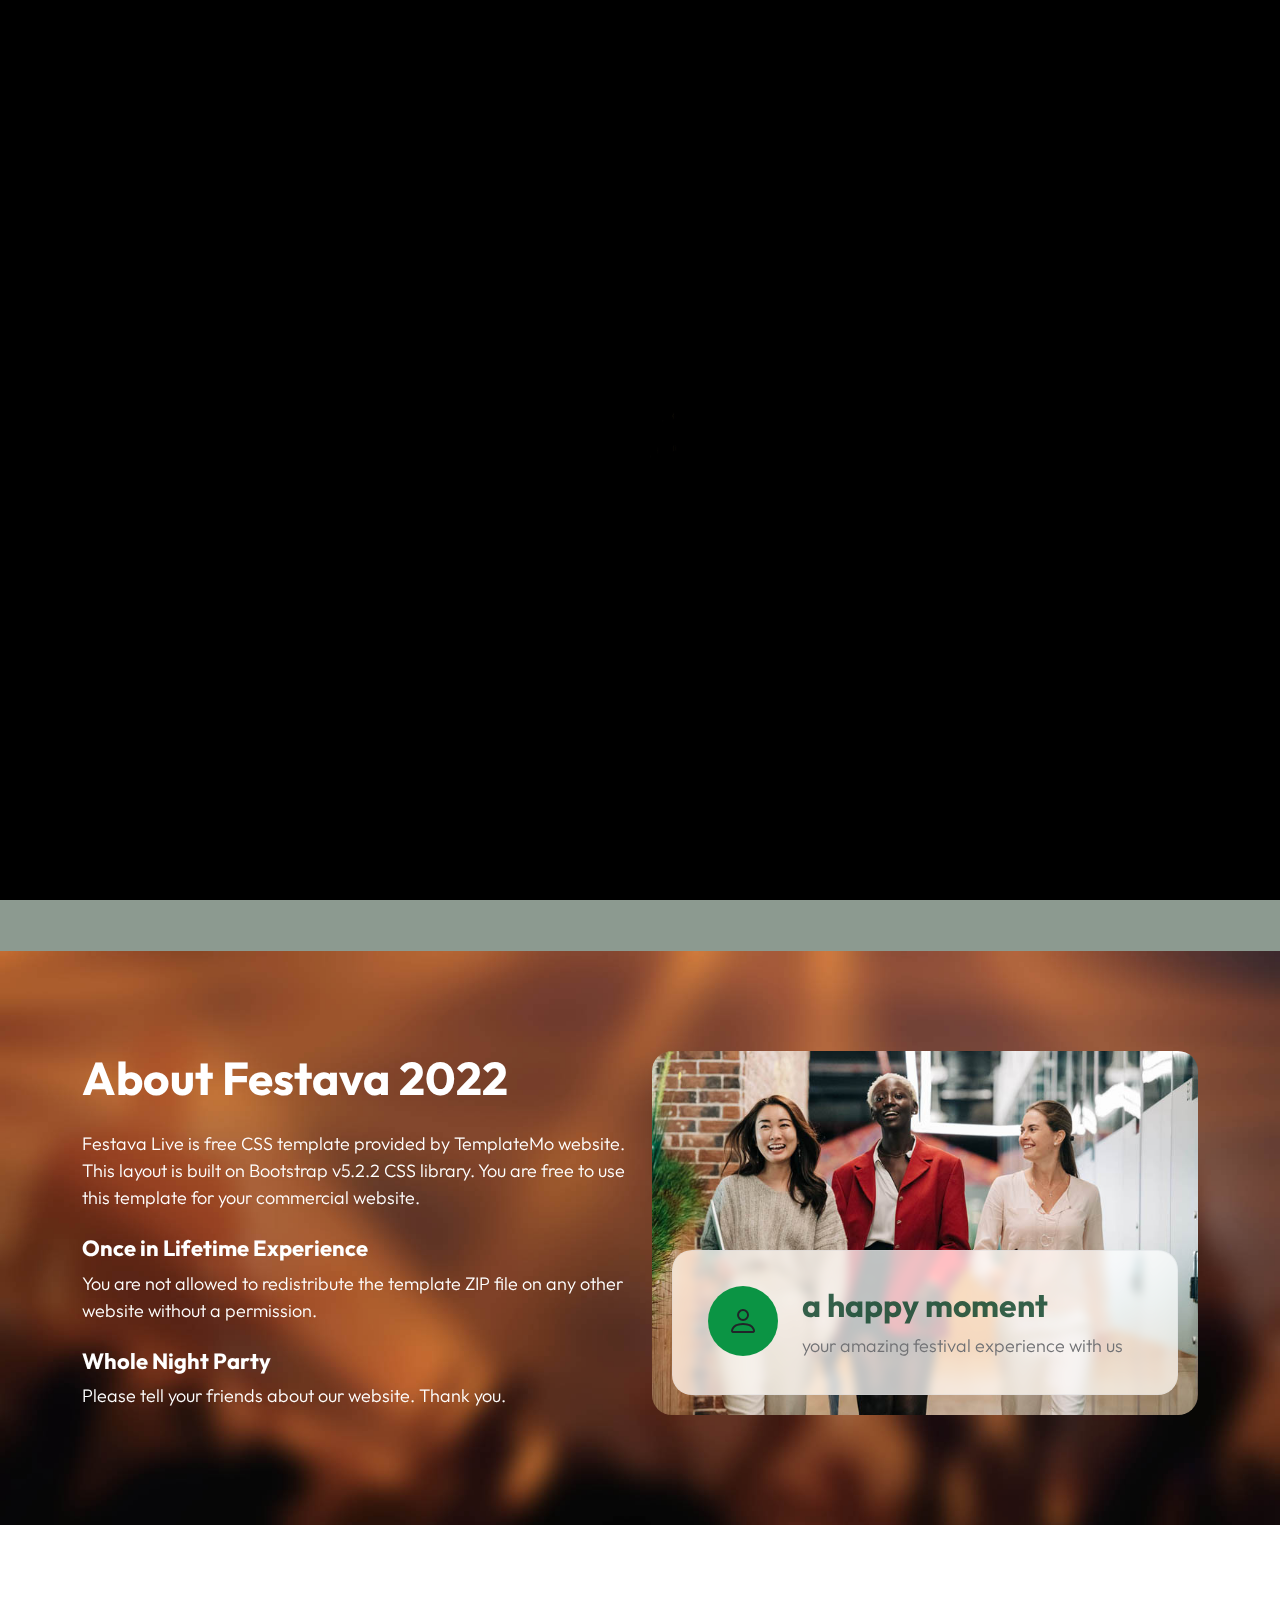
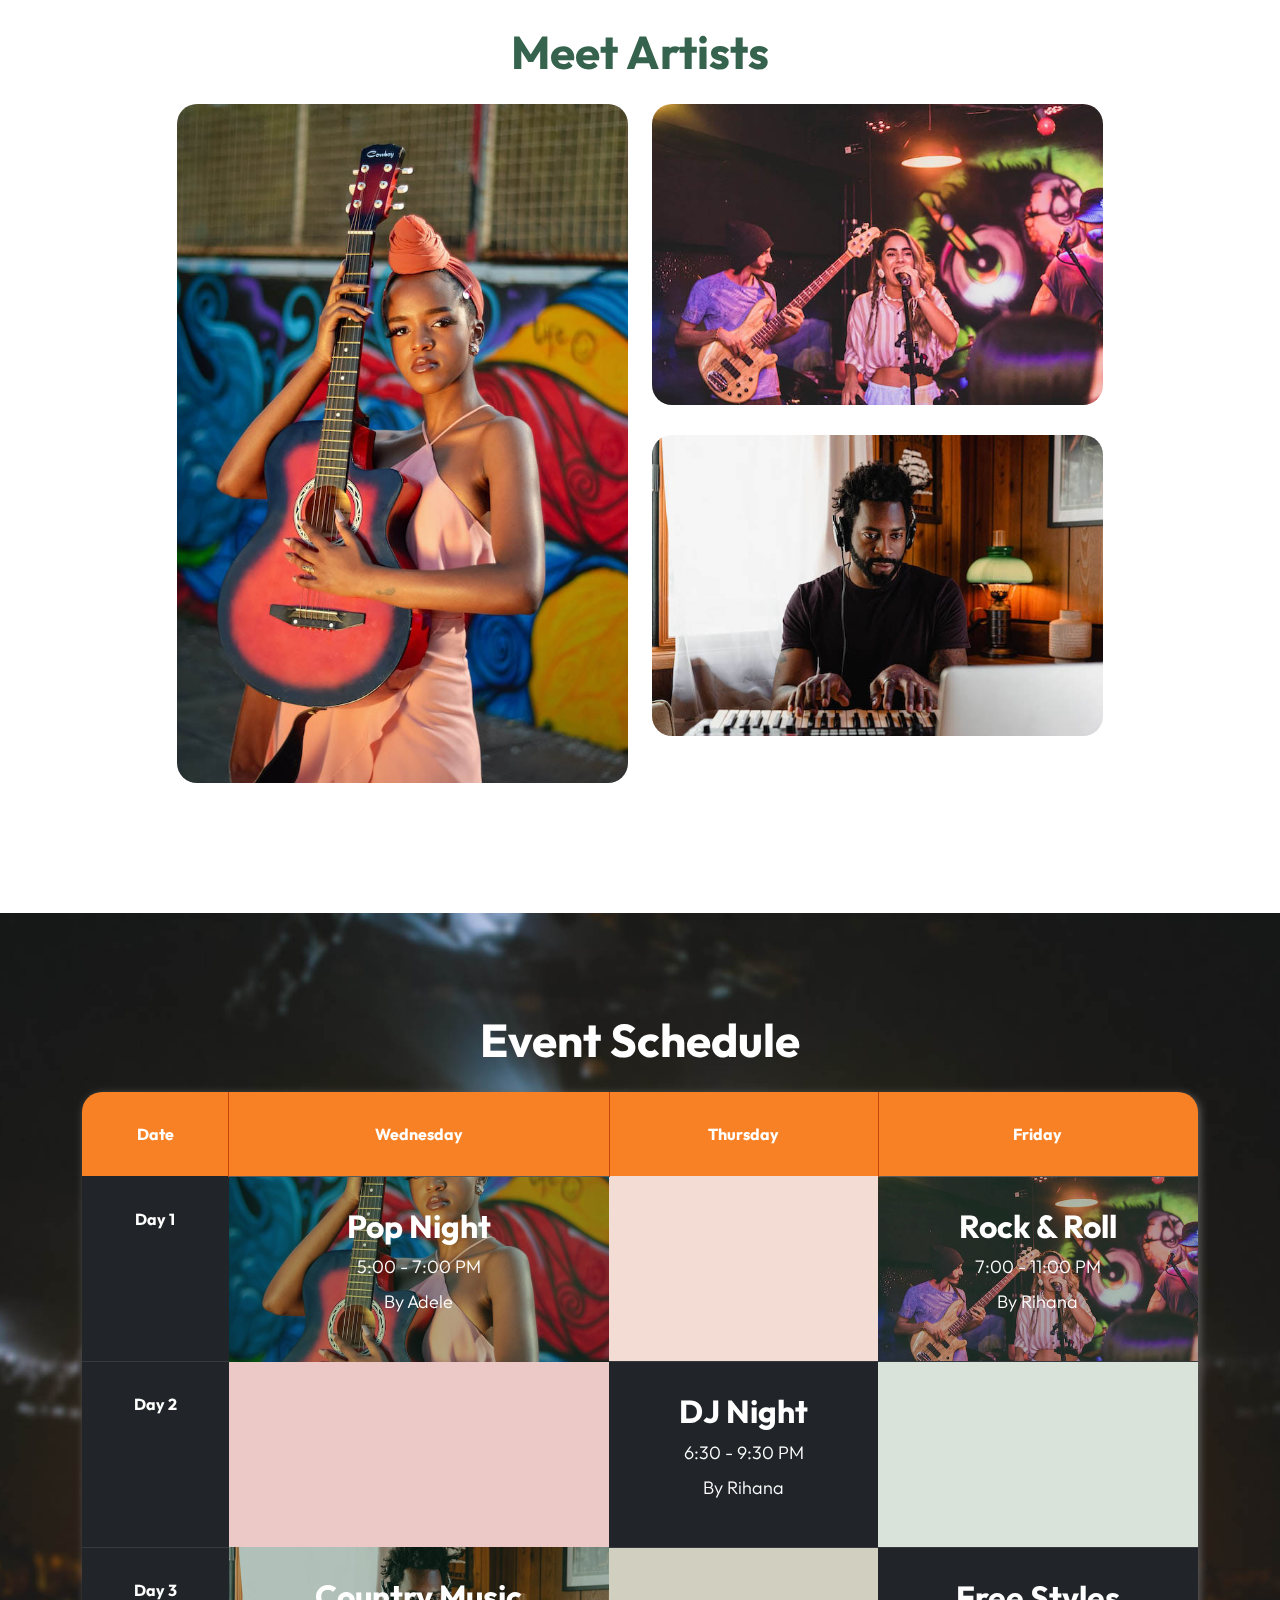
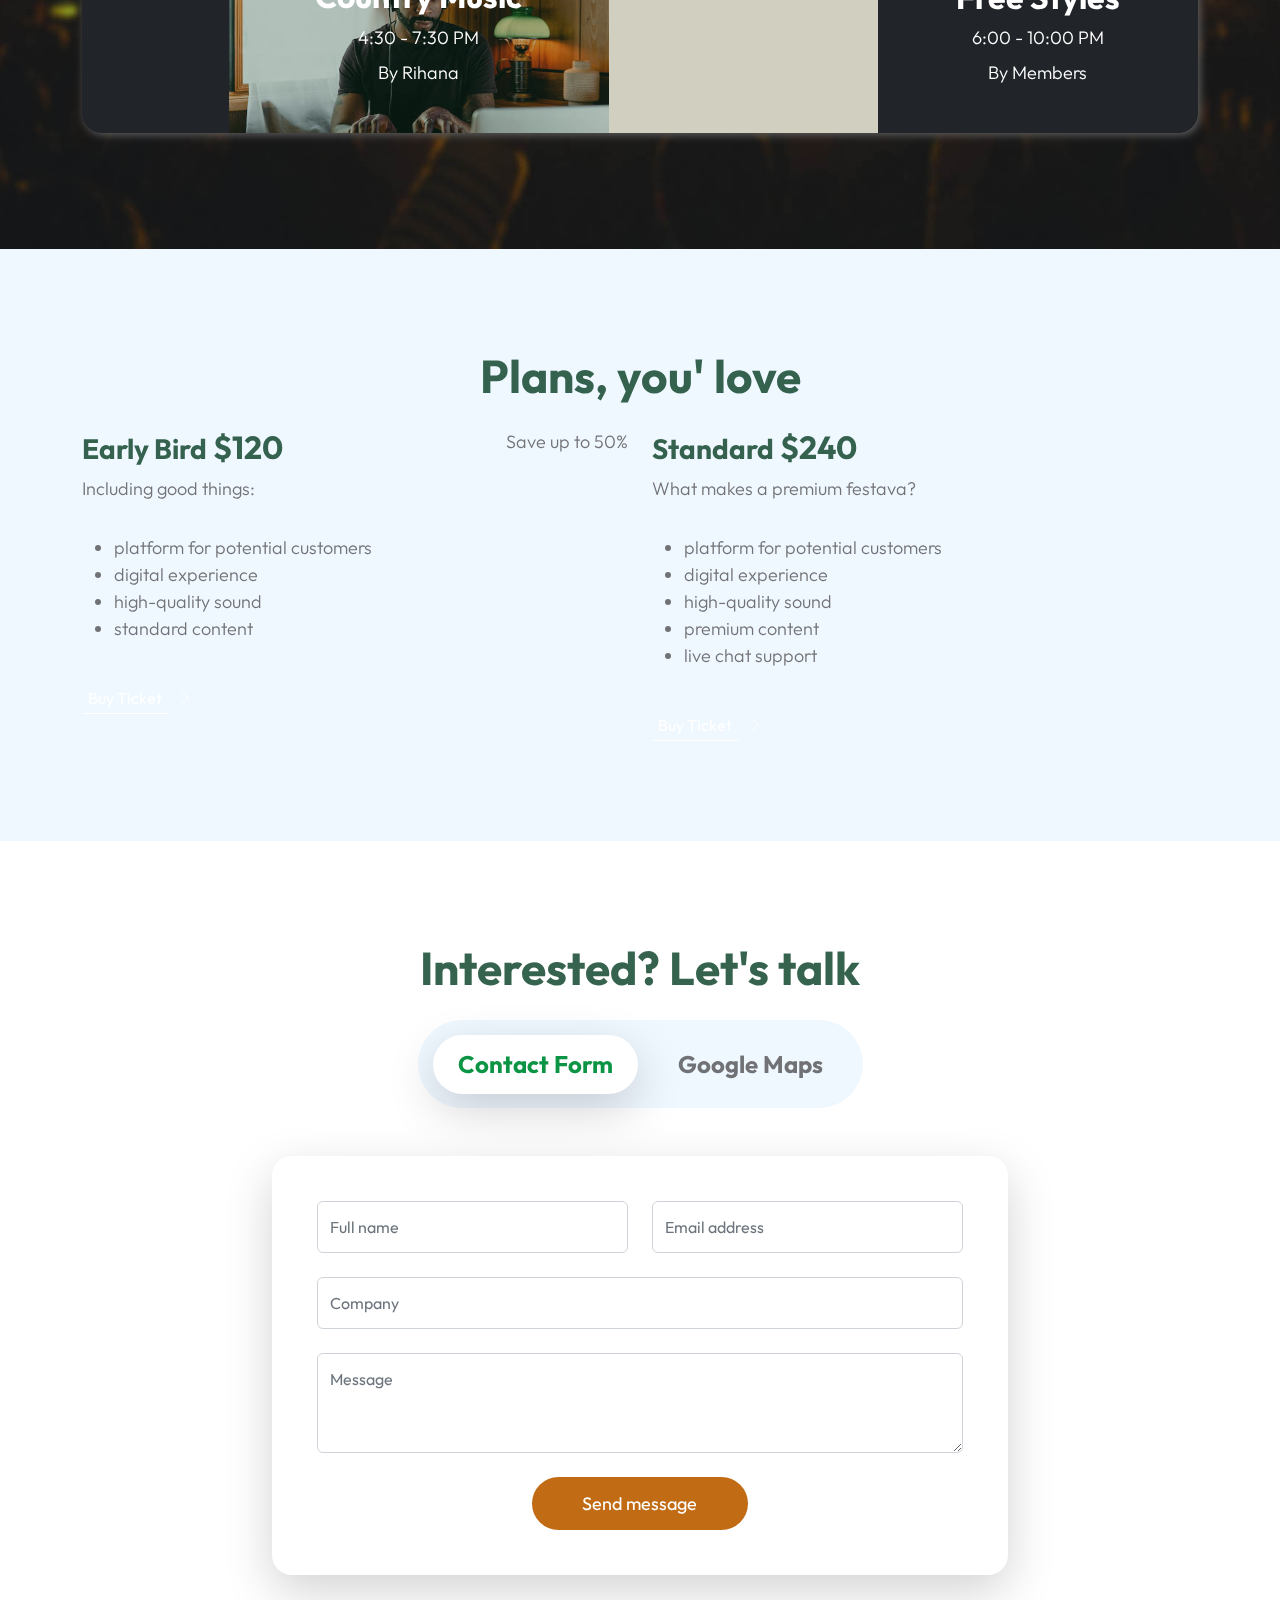
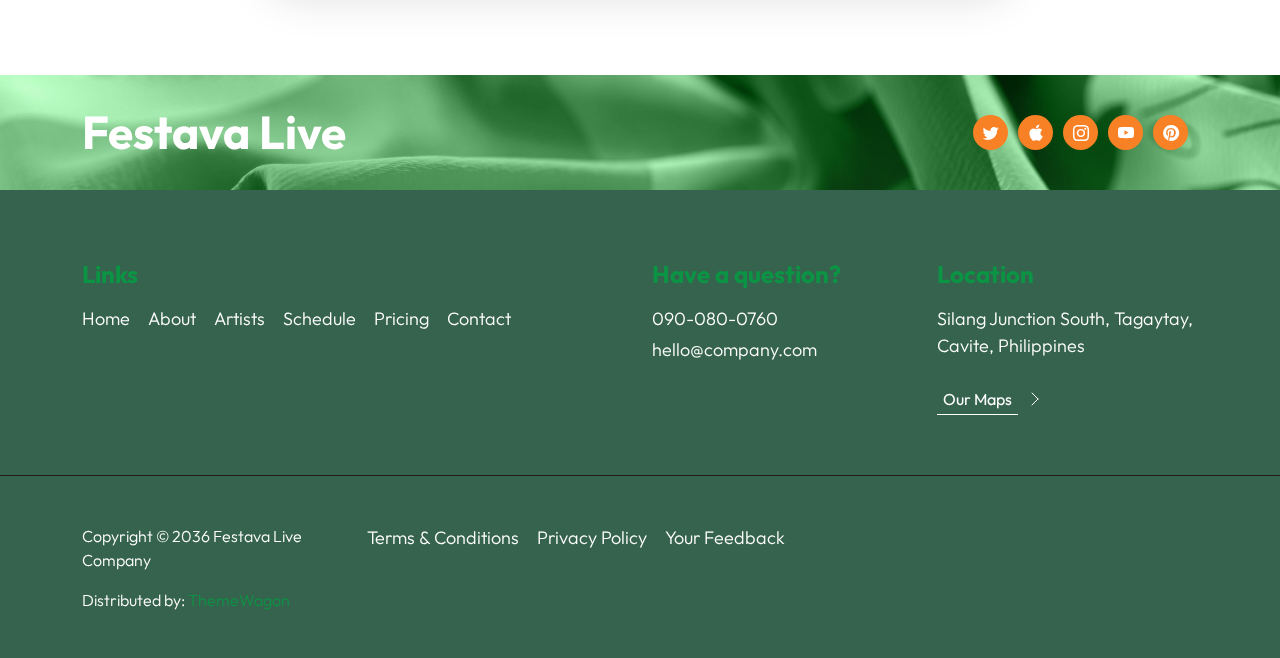
==== commit 19067104: "Update index.html" ====
--- a/index.html
+++ b/index.html
@@ -8,9 +8,7 @@
     <meta name="description" content="">
     <meta name="author" content="">
 
-    <link rel="icon" href="images/curser.png" type="image/png">
-
-    <title>SJB The Youth Forum</title>
+    <title>Festava Live - Bootstrap 5 CSS Template</title>
 
     <!-- CSS FILES -->
     <link rel="preconnect" href="https://fonts.googleapis.com">
@@ -24,8 +22,6 @@
     <link href="css/bootstrap-icons.css" rel="stylesheet">
 
     <link href="css/templatemo-festava-live.css" rel="stylesheet">
-
-    <link href="css/curser.css" rel="stylesheet">
 
     <style>
         /* Styles for the loading screen */
@@ -45,523 +41,712 @@
         }
     </style>
 
-    <style>
-        body{
-            cursor: url('images/curser.png'),auto;
-            min-height: 100vh;
-        }
-    </style>
-    <!-- Microsoft Clarity Tracking Code -->
-    <script type="text/javascript">
-    (function(c,l,a,r,i,t,y){
-        c[a]=c[a]||function(){(c[a].q=c[a].q||[]).push(arguments)};
-        t=l.createElement(r);t.async=1;t.src="https://www.clarity.ms/tag/"+i;
-        y=l.getElementsByTagName(r)[0];y.parentNode.insertBefore(t,y);
-    })(window, document, "clarity", "script", "pcvfdnerj9");
-</script>
 
 </head>
 
 <body>
     <!-- Loading Screen -->
-    <div id="loadingScreen">
+    <div id="loadingScreen" class="d-flex justify-content-center align-items-center vh-100">
         <img src="video/Gold Logo FullHD.gif" alt="Loading" class="img-fluid">
     </div>
 
+
     <!-- Main Content -->
     <div id="mainContent">
 
-    <main>
-        <!-- Navigation -->
-        <nav class="navbar navbar-expand-lg">
-            <div class="container">
-                <a class="navbar-brand font-antonio" href="index.html">
-                    <img src="images/forumlogo.png" alt="Forum Logo" class="me-lg-3">
-                    The Youth Forum
-                </a>   
-                <!-- Visible on small and medium screens (less than lg) -->
-                <a href="files/SJBYouthForum.pdf" download class="btn custom-btn mobile-button d-block d-lg-none">Summary Manifesto</a>
-
-                <button class="navbar-toggler" type="button" data-bs-toggle="collapse" data-bs-target="#navbarNav"
-                    aria-controls="navbarNav" aria-expanded="false" aria-label="Toggle navigation">
-                    <span class="navbar-toggler-icon"></span>
-                </button>
-
-                <div class="collapse navbar-collapse" id="navbarNav">
-                    <ul class="navbar-nav align-items-lg-center ms-auto me-lg-5">
-                        <li class="nav-item">
-                            <a class="nav-link click-scroll" href="#section_1">Home</a>
-                        </li>
-
-                        <li class="nav-item">
-                            <a class="nav-link click-scroll" href="#section_2">About</a>
-                        </li>
-
-                        <li class="nav-item">
-                            <a class="nav-link click-scroll" href="#section_3">Speakers</a>
-                        </li>
-
-                        <li class="nav-item">
-                            <a class="nav-link click-scroll" href="#section_4">Schedule</a>
-                        </li>
-                        
-                        <li class="nav-item">
-                            <a class="nav-link click-scroll" href="#section_6">Contact</a>
-                        </li>
-
-                        <li class="nav-item">
-                            <a class="nav-link" href="statics.html">View Statistics</a>
-                        </li>
-
-                        <li class="nav-item">
-                            <a class="nav-link" href='https://www.sajith.lk/manifesto'>Manifesto</a>
-                        </li>
-                    </ul>
-
-                    <!-- Visible on large screens (lg and up) -->
-                    <a href="files/SJBYouthForum.pdf" download class="btn custom-btn d-none d-lg-block">Download Summary Manifesto</a>
-                </div>
-            </div>
-        </nav>
-
+        <main>
+
+            <header class="site-header">
+                <div class="container">
+                    <div class="row">
+
+                        <div class="col-lg-12 col-12 d-flex flex-wrap">
+                            <p class="d-flex me-4 mb-0 font-sathsara ">
+                                <i class="bi-person custom-icon me-2"></i>
+                                <strong class="text-dark "> iu.s ck n,fõ.h </strong>
+                            </p>
+                        </div>
+
+                    </div>
+                </div>
+            </header>
+
+
+            <nav class="navbar navbar-expand-lg">
+                <div class="container">
+                    <a class="navbar-brand" href="index.html">
+                        Festava Live
+                    </a>
+
+                    <a href="ticket.html" class="btn custom-btn d-lg-none ms-auto me-4">Buy Ticket</a>
+
+                    <button class="navbar-toggler" type="button" data-bs-toggle="collapse" data-bs-target="#navbarNav"
+                        aria-controls="navbarNav" aria-expanded="false" aria-label="Toggle navigation">
+                        <span class="navbar-toggler-icon"></span>
+                    </button>
+
+                    <div class="collapse navbar-collapse" id="navbarNav">
+                        <ul class="navbar-nav align-items-lg-center ms-auto me-lg-5">
+                            <li class="nav-item">
+                                <a class="nav-link click-scroll" href="#section_1">Home</a>
+                            </li>
+
+                            <li class="nav-item">
+                                <a class="nav-link click-scroll" href="#section_2">About</a>
+                            </li>
+
+                            <li class="nav-item">
+                                <a class="nav-link click-scroll" href="#section_3">Artists</a>
+                            </li>
+
+                            <li class="nav-item">
+                                <a class="nav-link click-scroll" href="#section_4">Schedule</a>
+                            </li>
+
+                            <li class="nav-item">
+                                <a class="nav-link click-scroll" href="#section_5">Pricing</a>
+                            </li>
+
+                            <li class="nav-item">
+                                <a class="nav-link click-scroll" href="#section_6">Contact</a>
+                            </li>
+                        </ul>
+
+                        <a href="ticket.html" class="btn custom-btn d-lg-block d-none">Buy Ticket</a>
+                    </div>
+                </div>
+            </nav>
 
 
         <section class="hero-section" id="section_1">
             <div class="section-overlay"></div>
+        
             <div class="video-wrap">
-                <video muted autoplay playsinline loop preload="auto" class="custom-video no-enhance m-video__button" playsinline webkit-playsinline>
-                    <source src="video/SJBYouthIntro.mp4" type="video/mp4">
+                <video id="introVideo" autoplay loop muted playsinline preload="auto" class="custom-video">
+                    <source src="video/Sjbintro2new.webm" type="video/webm">
+                    <source src="video/Sjbintro2new.mp4" type="video/mp4">
                     Your browser does not support the video tag.
-                </video>                
+                </video>                               
             </div>
-        
-            <div class="container d-flex flex-column justify-content-center align-items-center">
-                <div class="row text-center">
-                    <div class="col-12 mt-auto mb-5">
-                        <div> 
-                            <img src="images/forumlogo.png" alt="Forum Logo" class="img-fluid me-3" style="max-height: 100px;">
-                        </div>
-                        <small class="text-white">Be The Change Of Tomorrow</small>  
-                        <h1 class="text-white mb-5 font-antonio">THE YOUTH FORUM</h1>
-                        <a class="btn custom-btn smoothscroll mb-5" href="#section_2">Let's begin</a> 
-                    </div>
-        
-                    <div class="col-lg-12 col-12 mt-auto d-flex flex-column flex-lg-row text-center">
-                        <div class="date-wrap">
-                            <h5 class="text-white">
-                                <i class="custom-icon bi-clock me-2"></i>
-                                7<sup>th</sup>, September 2024
-                            </h5>
-                        </div>
-        
-                        <div class="location-wrap mx-auto py-3 py-lg-0">
-                            <h5 class="text-white">
-                                <i class="custom-icon bi-geo-alt me-2"></i>
-                                Jetwing Colombo, 07
-                            </h5>
-                        </div>
-        
-                        <div class="social-share">
-                            <ul class="social-icon d-flex align-items-center justify-content-center">
-                                <span class="text-white me-3">Social Media:</span>
+            
+                <div class="video-wrap">
+                    <video id="myVideo" autoplay loop muted preload="auto" class="custom-video" poster="">
+                        <source src="video/Sjbintro2new.webm" type="video/webm">
+                        <source src="video/Sjbintro2new.mp4" type="video/mp4">
+                        Your browser does not support the video tag.
+                    </video>                
+                </div>
+                
+            
+                <div class="container d-flex flex-column justify-content-center align-items-center">
+                    <div class="row text-center">
+                        <div class="col-12 mt-auto mb-5">
+                            <small>Festava Live Presents</small>
+                            <h1 class="text-white mb-5">Night Live 2023</h1>
+                            <a class="btn custom-btn smoothscroll" href="#section_2">Let's begin</a>
+                        </div>
+            
+                        <div class="col-lg-12 col-12 mt-auto d-flex flex-column flex-lg-row text-center">
+                            <div class="date-wrap">
+                                <h5 class="text-white">
+                                    <i class="custom-icon bi-clock me-2"></i>
+                                    10 - 12<sup>th</sup>, Dec 2023
+                                </h5>
+                            </div>
+            
+                            <div class="location-wrap mx-auto py-3 py-lg-0">
+                                <h5 class="text-white">
+                                    <i class="custom-icon bi-geo-alt me-2"></i>
+                                    National Center, United States
+                                </h5>
+                            </div>
+            
+                            <div class="social-share">
+                                <ul class="social-icon d-flex align-items-center justify-content-center">
+                                    <span class="text-white me-3">Share:</span>
+                                    <li class="social-icon-item">
+                                        <a href="#" class="social-icon-link">
+                                            <span class="bi-facebook"></span>
+                                        </a>
+                                    </li>
+                                    <li class="social-icon-item">
+                                        <a href="#" class="social-icon-link">
+                                            <span class="bi-twitter"></span>
+                                        </a>
+                                    </li>
+                                    <li class="social-icon-item">
+                                        <a href="#" class="social-icon-link">
+                                            <span class="bi-instagram"></span>
+                                        </a>
+                                    </li>
+                                </ul>
+                            </div>
+                        </div>
+                    </div>
+                </div>
+            </section>
+    </div>        
+
+            <section class="about-section section-padding" id="section_2">
+                <div class="container">
+                    <div class="row">
+
+                        <div class="col-lg-6 col-12 mb-4 mb-lg-0 d-flex align-items-center">
+                            <div class="services-info">
+                                <h2 class="text-white mb-4">About Festava 2022</h2>
+
+                                <p class="text-white">Festava Live is free CSS template provided by TemplateMo website. This
+                                    layout is built on Bootstrap v5.2.2 CSS library. You are free to use this template for
+                                    your commercial website.</p>
+
+                                <h6 class="text-white mt-4">Once in Lifetime Experience</h6>
+
+                                <p class="text-white">You are not allowed to redistribute the template ZIP file on any other
+                                    website without a permission.</p>
+
+                                <h6 class="text-white mt-4">Whole Night Party</h6>
+
+                                <p class="text-white">Please tell your friends about our website. Thank you.</p>
+                            </div>
+                        </div>
+
+                        <div class="col-lg-6 col-12">
+                            <div class="about-text-wrap">
+                                <img src="images/pexels-alexander-suhorucov-6457579.jpg" class="about-image img-fluid">
+
+                                <div class="about-text-info d-flex">
+                                    <div class="d-flex">
+                                        <i class="about-text-icon bi-person"></i>
+                                    </div>
+
+
+                                    <div class="ms-4">
+                                        <h3>a happy moment</h3>
+
+                                        <p class="mb-0">your amazing festival experience with us</p>
+                                    </div>
+                                </div>
+                            </div>
+                        </div>
+
+                    </div>
+                </div>
+            </section>
+
+
+            <section class="artists-section section-padding" id="section_3">
+                <div class="container">
+                    <div class="row justify-content-center">
+
+                        <div class="col-12 text-center">
+                            <h2 class="mb-4">Meet Artists</h1>
+                        </div>
+
+                        <div class="col-lg-5 col-12">
+                            <div class="artists-thumb">
+                                <div class="artists-image-wrap">
+                                    <img src="images/artists/joecalih-UmTZqmMvQcw-unsplash.jpg"
+                                        class="artists-image img-fluid">
+                                </div>
+
+                                <div class="artists-hover">
+                                    <p>
+                                        <strong>Name:</strong>
+                                        Madona
+                                    </p>
+
+                                    <p>
+                                        <strong>Birthdate:</strong>
+                                        August 16, 1958
+                                    </p>
+
+                                    <p>
+                                        <strong>Music:</strong>
+                                        Pop, R&amp;B
+                                    </p>
+
+                                    <hr>
+
+                                    <p class="mb-0">
+                                        <strong>Youtube Channel:</strong>
+                                        <a href="#">Madona Official</a>
+                                    </p>
+                                </div>
+                            </div>
+                        </div>
+
+                        <div class="col-lg-5 col-12">
+                            <div class="artists-thumb">
+                                <div class="artists-image-wrap">
+                                    <img src="images/artists/abstral-official-bdlMO9z5yco-unsplash.jpg"
+                                        class="artists-image img-fluid">
+                                </div>
+
+                                <div class="artists-hover">
+                                    <p>
+                                        <strong>Name:</strong>
+                                        Rihana
+                                    </p>
+
+                                    <p>
+                                        <strong>Birthdate:</strong>
+                                        Feb 20, 1988
+                                    </p>
+
+                                    <p>
+                                        <strong>Music:</strong>
+                                        Country
+                                    </p>
+
+                                    <hr>
+
+                                    <p class="mb-0">
+                                        <strong>Youtube Channel:</strong>
+                                        <a href="#">Rihana Official</a>
+                                    </p>
+                                </div>
+                            </div>
+
+                            <div class="artists-thumb">
+                                <img src="images/artists/soundtrap-rAT6FJ6wltE-unsplash.jpg"
+                                    class="artists-image img-fluid">
+
+                                <div class="artists-hover">
+                                    <p>
+                                        <strong>Name:</strong>
+                                        Bruno Bros
+                                    </p>
+
+                                    <p>
+                                        <strong>Birthdate:</strong>
+                                        October 8, 1985
+                                    </p>
+
+                                    <p>
+                                        <strong>Music:</strong>
+                                        Pop
+                                    </p>
+
+                                    <hr>
+
+                                    <p class="mb-0">
+                                        <strong>Youtube Channel:</strong>
+                                        <a href="#">Bruno Official</a>
+                                    </p>
+                                </div>
+                            </div>
+                        </div>
+
+                    </div>
+                </div>
+            </section>
+
+
+            <section class="schedule-section section-padding" id="section_4">
+                <div class="container">
+                    <div class="row">
+
+                        <div class="col-12 text-center">
+                            <h2 class="text-white mb-4">Event Schedule</h1>
+
+                                <div class="table-responsive">
+                                    <table class="schedule-table table table-dark">
+                                        <thead>
+                                            <tr>
+                                                <th scope="col">Date</th>
+
+                                                <th scope="col">Wednesday</th>
+
+                                                <th scope="col">Thursday</th>
+
+                                                <th scope="col">Friday</th>
+
+                                            </tr>
+                                        </thead>
+
+                                        <tbody>
+                                            <tr>
+                                                <th scope="row">Day 1</th>
+
+                                                <td class="table-background-image-wrap pop-background-image">
+                                                    <h3>Pop Night</h3>
+
+                                                    <p class="mb-2">5:00 - 7:00 PM</p>
+
+                                                    <p>By Adele</p>
+
+                                                    <div class="section-overlay"></div>
+                                                </td>
+
+                                                <td style="background-color: #F3DCD4"></td>
+
+                                                <td class="table-background-image-wrap rock-background-image">
+                                                    <h3>Rock & Roll</h3>
+
+                                                    <p class="mb-2">7:00 - 11:00 PM</p>
+
+                                                    <p>By Rihana</p>
+
+                                                    <div class="section-overlay"></div>
+                                                </td>
+                                            </tr>
+
+                                            <tr>
+                                                <th scope="row">Day 2</th>
+
+                                                <td style="background-color: #ECC9C7"></td>
+
+                                                <td>
+                                                    <h3>DJ Night</h3>
+
+                                                    <p class="mb-2">6:30 - 9:30 PM</p>
+
+                                                    <p>By Rihana</p>
+                                                </td>
+
+                                                <td style="background-color: #D9E3DA"></td>
+                                            </tr>
+
+                                            <tr>
+                                                <th scope="row">Day 3</th>
+
+                                                <td class="table-background-image-wrap country-background-image">
+                                                    <h3>Country Music</h3>
+
+                                                    <p class="mb-2">4:30 - 7:30 PM</p>
+
+                                                    <p>By Rihana</p>
+
+                                                    <div class="section-overlay"></div>
+                                                </td>
+
+                                                <td style="background-color: #D1CFC0"></td>
+
+                                                <td>
+                                                    <h3>Free Styles</h3>
+
+                                                    <p class="mb-2">6:00 - 10:00 PM</p>
+
+                                                    <p>By Members</p>
+                                                </td>
+                                            </tr>
+                                        </tbody>
+                                    </table>
+                                </div>
+                        </div>
+                    </div>
+                </div>
+            </section>
+
+
+            <section class="pricing-section section-padding section-bg" id="section_5">
+                <div class="container">
+                    <div class="row">
+
+                        <div class="col-lg-8 col-12 mx-auto">
+                            <h2 class="text-center mb-4">Plans, you' love</h2>
+                        </div>
+
+                        <div class="col-lg-6 col-12">
+                            <div class="pricing-thumb">
+                                <div class="d-flex">
+                                    <div>
+                                        <h3><small>Early Bird</small> $120</h3>
+
+                                        <p>Including good things:</p>
+                                    </div>
+
+                                    <p class="pricing-tag ms-auto">Save up to <span>50%</span></h2>
+                                </div>
+
+                                <ul class="pricing-list mt-3">
+                                    <li class="pricing-list-item">platform for potential customers</li>
+
+                                    <li class="pricing-list-item">digital experience</li>
+
+                                    <li class="pricing-list-item">high-quality sound</li>
+
+                                    <li class="pricing-list-item">standard content</li>
+                                </ul>
+
+                                <a class="link-fx-1 color-contrast-higher mt-4" href="ticket.html">
+                                    <span>Buy Ticket</span>
+                                    <svg class="icon" viewBox="0 0 32 32" aria-hidden="true">
+                                        <g fill="none" stroke="currentColor" stroke-linecap="round" stroke-linejoin="round">
+                                            <circle cx="16" cy="16" r="15.5"></circle>
+                                            <line x1="10" y1="18" x2="16" y2="12"></line>
+                                            <line x1="16" y1="12" x2="22" y2="18"></line>
+                                        </g>
+                                    </svg>
+                                </a>
+                            </div>
+                        </div>
+
+                        <div class="col-lg-6 col-12 mt-4 mt-lg-0">
+                            <div class="pricing-thumb">
+                                <div class="d-flex">
+                                    <div>
+                                        <h3><small>Standard</small> $240</h3>
+
+                                        <p>What makes a premium festava?</p>
+                                    </div>
+                                </div>
+
+                                <ul class="pricing-list mt-3">
+                                    <li class="pricing-list-item">platform for potential customers</li>
+
+                                    <li class="pricing-list-item">digital experience</li>
+
+                                    <li class="pricing-list-item">high-quality sound</li>
+
+                                    <li class="pricing-list-item">premium content</li>
+
+                                    <li class="pricing-list-item">live chat support</li>
+                                </ul>
+
+                                <a class="link-fx-1 color-contrast-higher mt-4" href="ticket.html">
+                                    <span>Buy Ticket</span>
+                                    <svg class="icon" viewBox="0 0 32 32" aria-hidden="true">
+                                        <g fill="none" stroke="currentColor" stroke-linecap="round" stroke-linejoin="round">
+                                            <circle cx="16" cy="16" r="15.5"></circle>
+                                            <line x1="10" y1="18" x2="16" y2="12"></line>
+                                            <line x1="16" y1="12" x2="22" y2="18"></line>
+                                        </g>
+                                    </svg>
+                                </a>
+                            </div>
+                        </div>
+
+                    </div>
+                </div>
+            </section>
+
+
+            <section class="contact-section section-padding" id="section_6">
+                <div class="container">
+                    <div class="row">
+
+                        <div class="col-lg-8 col-12 mx-auto">
+                            <h2 class="text-center mb-4">Interested? Let's talk</h2>
+
+                            <nav class="d-flex justify-content-center">
+                                <div class="nav nav-tabs align-items-baseline justify-content-center" id="nav-tab"
+                                    role="tablist">
+                                    <button class="nav-link active" id="nav-ContactForm-tab" data-bs-toggle="tab"
+                                        data-bs-target="#nav-ContactForm" type="button" role="tab"
+                                        aria-controls="nav-ContactForm" aria-selected="false">
+                                        <h5>Contact Form</h5>
+                                    </button>
+
+                                    <button class="nav-link" id="nav-ContactMap-tab" data-bs-toggle="tab"
+                                        data-bs-target="#nav-ContactMap" type="button" role="tab"
+                                        aria-controls="nav-ContactMap" aria-selected="false">
+                                        <h5>Google Maps</h5>
+                                    </button>
+                                </div>
+                            </nav>
+
+                            <div class="tab-content shadow-lg mt-5" id="nav-tabContent">
+                                <div class="tab-pane fade show active" id="nav-ContactForm" role="tabpanel"
+                                    aria-labelledby="nav-ContactForm-tab">
+                                    <form class="custom-form contact-form mb-5 mb-lg-0" action="#" method="post"
+                                        role="form">
+                                        <div class="contact-form-body">
+                                            <div class="row">
+                                                <div class="col-lg-6 col-md-6 col-12">
+                                                    <input type="text" name="contact-name" id="contact-name"
+                                                        class="form-control" placeholder="Full name" required>
+                                                </div>
+
+                                                <div class="col-lg-6 col-md-6 col-12">
+                                                    <input type="email" name="contact-email" id="contact-email"
+                                                        pattern="[^ @]*@[^ @]*" class="form-control"
+                                                        placeholder="Email address" required>
+                                                </div>
+                                            </div>
+
+                                            <input type="text" name="contact-company" id="contact-company"
+                                                class="form-control" placeholder="Company" required>
+
+                                            <textarea name="contact-message" rows="3" class="form-control"
+                                                id="contact-message" placeholder="Message"></textarea>
+
+                                            <div class="col-lg-4 col-md-10 col-8 mx-auto">
+                                                <button type="submit" class="form-control">Send message</button>
+                                            </div>
+                                        </div>
+                                    </form>
+                                </div>
+
+                                <div class="tab-pane fade" id="nav-ContactMap" role="tabpanel"
+                                    aria-labelledby="nav-ContactMap-tab">
+                                    <iframe class="google-map"
+                                        src="https://www.google.com/maps/embed?pb=!1m18!1m12!1m3!1d29974.469402870927!2d120.94861466021855!3d14.106066818082482!2m3!1f0!2f0!3f0!3m2!1i1024!2i768!4f13.1!3m3!1m2!1s0x33bd777b1ab54c8f%3A0x6ecc514451ce2be8!2sTagaytay%2C%20Cavite%2C%20Philippines!5e1!3m2!1sen!2smy!4v1670344209509!5m2!1sen!2smy"
+                                        width="100%" height="450" style="border:0;" allowfullscreen="" loading="lazy"
+                                        referrerpolicy="no-referrer-when-downgrade"></iframe>
+                                    <!-- You can easily copy the embed code from Google Maps -> Share -> Embed a map // -->
+                                </div>
+                            </div>
+                        </div>
+
+                    </div>
+                </div>
+            </section>
+        </main>
+
+
+        <footer class="site-footer">
+            <div class="site-footer-top">
+                <div class="container">
+                    <div class="row">
+
+                        <div class="col-lg-6 col-12">
+                            <h2 class="text-white mb-lg-0">Festava Live</h2>
+                        </div>
+
+                        <div class="col-lg-6 col-12 d-flex justify-content-lg-end align-items-center">
+                            <ul class="social-icon d-flex justify-content-lg-end">
                                 <li class="social-icon-item">
-                                    <a href="https://www.facebook.com/sajithpremadasa/" class="social-icon-link">
-                                        <span class="bi-facebook"></span>
-                                    </a>
-                                </li>
-                                <li class="social-icon-item">
-                                    <a href="https://x.com/sajithpremadasa" class="social-icon-link">
+                                    <a href="#" class="social-icon-link">
                                         <span class="bi-twitter"></span>
                                     </a>
                                 </li>
-        
+
                                 <li class="social-icon-item">
-                                    <a href="https://www.instagram.com/sajithpremadasa/" class="social-icon-link">
+                                    <a href="#" class="social-icon-link">
+                                        <span class="bi-apple"></span>
+                                    </a>
+                                </li>
+
+                                <li class="social-icon-item">
+                                    <a href="#" class="social-icon-link">
                                         <span class="bi-instagram"></span>
                                     </a>
                                 </li>
-        
+
                                 <li class="social-icon-item">
-                                    <a href="https://www.youtube.com/@SajithPremadasaLK" class="social-icon-link">
+                                    <a href="#" class="social-icon-link">
                                         <span class="bi-youtube"></span>
                                     </a>
                                 </li>
+
+                                <li class="social-icon-item">
+                                    <a href="#" class="social-icon-link">
+                                        <span class="bi-pinterest"></span>
+                                    </a>
+                                </li>
                             </ul>
                         </div>
                     </div>
                 </div>
             </div>
-        </section>
-        
-        
-
-        <section class="about-section section-padding" id="section_2">
+
             <div class="container">
                 <div class="row">
 
-                    <div class="col-lg-6 col-12 mb-4 mb-lg-0 d-flex align-items-center">
-                        <div class="services-info">
-                            <h2 class="text-white mb-4 font-antonio">About The Youth Forum</h2>
-
-                            <p class="text-white">Thank you for your interest in participating in "The Youth Forum", the premier forum for discussion for young changemakers to influence the leaders of tomorrow!
-
-                                The legal landscape is evolving, and young professionals play a pivotal role in shaping its future. </p>
-
-                            <h6 class="text-white mt-4">Our Objectives</h6>
-
-                            <p class="text-white"><ul style="list-style-type: disc;">
-                                </ul><li class="text-white">To facilitate a direct line of communication between young legal professionals and Hon. Sajith Premadasa, offering a platform to voice ideas, concerns, and proposals on legal and policy reforms.</li>
-                                <li class="text-white">To enable participants to influence policy development by presenting their perspectives on legal reforms that can drive the nation's progress.</li>
-                                <li class="text-white">To build connections between young legal minds and influential policymakers, opening pathways for collaboration and mentorship.</li>
+                    <div class="col-lg-6 col-12 mb-4 pb-2">
+                        <h5 class="site-footer-title mb-3">Links</h5>
+
+                        <ul class="site-footer-links">
+                            <li class="site-footer-link-item">
+                                <a href="#" class="site-footer-link">Home</a>
+                            </li>
+
+                            <li class="site-footer-link-item">
+                                <a href="#" class="site-footer-link">About</a>
+                            </li>
+
+                            <li class="site-footer-link-item">
+                                <a href="#" class="site-footer-link">Artists</a>
+                            </li>
+
+                            <li class="site-footer-link-item">
+                                <a href="#" class="site-footer-link">Schedule</a>
+                            </li>
+
+                            <li class="site-footer-link-item">
+                                <a href="#" class="site-footer-link">Pricing</a>
+                            </li>
+
+                            <li class="site-footer-link-item">
+                                <a href="#" class="site-footer-link">Contact</a>
+                            </li>
+                        </ul>
+                    </div>
+
+                    <div class="col-lg-3 col-md-6 col-12 mb-4 mb-lg-0">
+                        <h5 class="site-footer-title mb-3">Have a question?</h5>
+
+                        <p class="text-white d-flex mb-1">
+                            <a href="tel: 090-080-0760" class="site-footer-link">
+                                090-080-0760
+                            </a>
+                        </p>
+
+                        <p class="text-white d-flex">
+                            <a href="mailto:hello@company.com" class="site-footer-link">
+                                hello@company.com
+                            </a>
+                        </p>
+                    </div>
+
+                    <div class="col-lg-3 col-md-6 col-11 mb-4 mb-lg-0 mb-md-0">
+                        <h5 class="site-footer-title mb-3">Location</h5>
+
+                        <p class="text-white d-flex mt-3 mb-2">
+                            Silang Junction South, Tagaytay, Cavite, Philippines</p>
+
+                        <a class="link-fx-1 color-contrast-higher mt-3" href="#">
+                            <span>Our Maps</span>
+                            <svg class="icon" viewBox="0 0 32 32" aria-hidden="true">
+                                <g fill="none" stroke="currentColor" stroke-linecap="round" stroke-linejoin="round">
+                                    <circle cx="16" cy="16" r="15.5"></circle>
+                                    <line x1="10" y1="18" x2="16" y2="12"></line>
+                                    <line x1="16" y1="12" x2="22" y2="18"></line>
+                                </g>
+                            </svg>
+                        </a>
+                    </div>
+                </div>
+            </div>
+
+            <div class="site-footer-bottom">
+                <div class="container">
+                    <div class="row">
+
+                        <div class="col-lg-3 col-12 mt-5">
+                            <p class="copyright-text">Copyright © 2036 Festava Live Company</p>
+                            <p class="copyright-text">Distributed by: <a href="https://themewagon.com">ThemeWagon</a></p>
+                        </div>
+
+                        <div class="col-lg-8 col-12 mt-lg-5">
+                            <ul class="site-footer-links">
+                                <li class="site-footer-link-item">
+                                    <a href="#" class="site-footer-link">Terms &amp; Conditions</a>
+                                </li>
+
+                                <li class="site-footer-link-item">
+                                    <a href="#" class="site-footer-link">Privacy Policy</a>
+                                </li>
+
+                                <li class="site-footer-link-item">
+                                    <a href="#" class="site-footer-link">Your Feedback</a>
+                                </li>
                             </ul>
-                            <h6 class="text-white mt-4">Call to Action</h6>
-
-                            <p class="text-white">Young professionals and students are encouraged to attend, engage, and be a part of this transformative discussion. Your voice matters in shaping the future of Sri Lanka’s legal system. Don’t miss this opportunity to contribute to a pivotal conversation that could influence the nation’s path forward.</p>
-                        </div>
-                    </div>
-
-                    <div class="col-lg-6 col-12">
-                        <div class="about-text-wrap">
-                            <img src="images/happy.jpeg" class="about-image img-fluid">
-                        </div>
-                    </div>
-
+                        </div>
+                    </div>
                 </div>
             </div>
-        </section>
-
-        <section class="artists-section section-padding" id="section_3">
-            <div class="container">
-                <div class="row justify-content-center">
-
-                    <div class="col-12 text-center">
-                        <h2 class="mb-4"> Meet the Speakers </h1>
-                    </div>
-
-                    <div class="col-lg-5 col-12">
-                        <div class="artists-thumb">
-                            <div class="artists-image-wrap">
-                                <img src="images/artists/sajith2.jpg"
-                                    class="artists-image img-fluid">
-                            </div>
-                        </div>
-                    </div>
-
-                    <div class="col-lg-5 col-12">
-                        <div class="artists-thumb">
-                            <div class="artists-image-wrap">
-                                <img src="images/artists/eranWikr.jpg"
-                                    class="artists-image img-fluid">
-                            </div>
-                        </div>
-                        
-                        <div class="artists-thumb">
-                            <img src="images/artists/speaker4new.jpg"
-                                class="artists-image img-fluid">
-                        </div>
-
-                        <div class="artists-thumb">
-                            <img src="images/artists/lihini.jpg"
-                                class="artists-image img-fluid">
-                        </div>
-                        <!--
-                        <div class="artists-thumb">
-                            <img src="images/artists/harshadesilva.jpeg"
-                                class="artists-image img-fluid">
-                        </div>
-                    -->
-                    </div>
-
-                </div>
-            </div>
-        </section>
-
-        <section class="cochair-section section-padding" id="section_4">
-            <div class="container">
-                <div class="row justify-content-center">
-            
-                    <div class="col-12 text-center">
-                        <h2 class="mb-4"> Event Co-Chairs </h2>
-                    </div>
-            
-                    <div class="col-lg-5 col-12">
-                        <div class="cochair-thumb frame">
-                            <div class="cochair-image-wrap">
-                                <img src="images/artists/Nohim.jpg" class="cochair-image img-fluid">
-                            </div>
-                            <h4 class="text-center mt-3 frame-name">Co-Chair: Nohim Abeynayake</h4>
-                        </div>
-                    </div>
-            
-                    <div class="col-lg-5 col-12">
-                        <div class="cochair-thumb frame">
-                            <div class="cochair-image-wrap">
-                                <img src="images/artists/milinda.jpg" class="cochair-image img-fluid">
-                            </div>
-                            <h4 class="text-center mt-3 frame-name">Co-Chair: Milinda Randeniya</h4>
-                        </div>
-                    </div>
-            
-                </div>
-            </div>
-        </section>
-        
-        
-        
-
-
-        <section class="schedule-section section-padding" id="section_4">
-            <div class="container">
-                <div class="row">
-
-                    <div class="col-12 text-center">
-                        <h2 class="text-white mb-4">Event Schedule</h1>
-
-                            <!-- table edited -->
-                            <div class="table-responsive">
-                                <table class="schedule-table table table-dark">
-                                    <thead>
-                                        <tr>
-                                            <th scope="col">Sessions</th>
-                                        </tr>
-                                    </thead>
-                                    <tbody>
-                                        <tr>
-                                            <td class="table-background-image-wrap">
-                                                <h3>Arrival of Guests</h3>
-                                                <p class="mb-2">12:30 pm - 1:00 pm</p>
-                                            </td>
-                                        </tr>
-                                        
-                            
-                                        <tr>
-                                            <td class="table-background-image-wrap">
-                                                <h3>Introduction to the Event</h3>
-                                                <p class="mb-2">1:00 pm - 1:05 pm</p>
-                                               
-                                            </td>
-                                        </tr>
-                    
-
-                                        <tr>
-                                            <td class="table-background-image-wrap">
-                                                <h3>Keynote Speech</h3>
-                                                <p class="mb-2">1:30 pm - 2:00 pm</p>
-                                                <p>By Hon. Sajith Premadasa</p>
-                                            </td>
-                                        </tr>
-                            
-                                       
-                            
-                                        <tr>
-                                            <td class="table-background-image-wrap">
-                                                <h3>Panel Discussion</h3>
-                                                <p class="mb-2">2:05 pm - 3:05 pm</p>
-                                                <p>With Hon. Sajith Premadasa, Harsha De Silva, Eran Wickramarathne, and Farman Caseem</p>
-                                            </td>
-                                        </tr>
-                            
-                                        <tr>
-                                            <td class="table-background-image-wrap">
-                                                <h3>Refreshments</h3>
-                                                <p class="mb-2">3:05 pm - 3:30 pm</p>
-                                            </td>
-                                        </tr>
-                                    </tbody>
-                                </table>
-                            </div>
-                            </div>
-                    </div>
-                </div>
-            </div>
-        </section>
-
-
-        
-
-
-        <section class="contact-section section-padding" id="section_6">
-            <div class="container">
-              <div class="row">
-                <div class="col-lg-8 col-12 mx-auto">
-                  <h2 class="text-center mb-4">Let's talk</h2>
-          
-                  <nav class="d-flex justify-content-center">
-                    <div class="nav nav-tabs align-items-baseline justify-content-center" id="nav-tab" role="tablist">
-                      <button class="nav-link active" id="nav-ContactForm-tab" data-bs-toggle="tab" data-bs-target="#nav-ContactForm" type="button" role="tab" aria-controls="nav-ContactForm" aria-selected="true">
-                        <h5>Contact Form</h5>
-                      </button>
-          
-                      <button class="nav-link" id="nav-ContactMap-tab" data-bs-toggle="tab" data-bs-target="#nav-ContactMap" type="button" role="tab" aria-controls="nav-ContactMap" aria-selected="false">
-                        <h5>Google Maps</h5>
-                      </button>
-                    </div>
-                  </nav>
-          
-                  <div class="tab-content shadow-lg mt-5" id="nav-tabContent">
-                    <div class="tab-pane fade show active" id="nav-ContactForm" role="tabpanel" aria-labelledby="nav-ContactForm-tab">
-                      <form class="custom-form contact-form mb-lg-0" action="https://formspree.io/f/mzzpwgaj" method="post" role="form">
-                        <div class="contact-form-body">
-                          <div class="row">
-                            <div class="col-lg-6 col-md-6 col-12 mb-3">
-                              <input type="text" name="contact-name" id="contact-name" class="form-control" placeholder="Full name" required>
-                            </div>
-          
-                            <div class="col-lg-6 col-md-6 col-12 mb-3">
-                              <input type="email" name="contact-email" id="contact-email" pattern="[^ @]*@[^ @]*" class="form-control" placeholder="Email address" required>
-                            </div>
-                          </div>
-          
-                          <div class="mb-3">
-                            <input type="text" name="contact-company" id="contact-company" class="form-control" placeholder="Contact No" required>
-                          </div>
-          
-                          <div class="mb-4">
-                            <textarea name="contact-message" rows="4" class="form-control" id="contact-message" placeholder="Message" required></textarea>
-                          </div>
-          
-                          <div class="text-center">
-                            <button type="submit" class="btn btn-primary btn-lg">Send message</button>
-                          </div>
-                        </div>
-                      </form>
-                    </div>
-          
-                    <div class="tab-pane fade" id="nav-ContactMap" role="tabpanel" aria-labelledby="nav-ContactMap-tab">
-                      <iframe class="google-map"
-                        src="https://www.google.com/maps/embed?pb=!1m14!1m8!1m3!1d253503.65129549435!2d79.90408!3d6.891254!3m2!1i1024!2i768!4f13.1!3m3!1m2!1s0x3ae25b40f424f93f%3A0x2f64ae8033e818f!2sSamagi%20Jana%20Balawegaya!5e0!3m2!1sen!2slk!4v1725380385661!5m2!1sen!2slk"
-                        style="border:0;" allowfullscreen="" loading="lazy" referrerpolicy="no-referrer-when-downgrade"></iframe>
-                    </div>
-                  </div>
-                </div>
-              </div>
-            </div>
-          </section>
-          
-    </main>
-
-
-    <footer class="site-footer">
-        <div class="site-footer-top">
-            <div class="container">
-                <div class="row">
-
-                    <div class="col-lg-6 col-12">
-                        <h2 class="text-white mb-lg-0 font-antonio">The Youth Forum</h2>
-                    </div>
-
-                    <div class="col-lg-6 col-12 d-flex justify-content-lg-end align-items-center">
-                        <ul class="social-icon d-flex justify-content-lg-end">
-                            <li class="social-icon-item">
-                                <a href="https://www.facebook.com/sajithpremadasa/" class="social-icon-link">
-                                    <span class="bi-facebook"></span>
-                                </a>
-                            </li>
-                            <li class="social-icon-item">
-                                <a href="https://x.com/sajithpremadasa" class="social-icon-link">
-                                    <span class="bi-twitter"></span>
-                                </a>
-                            </li>
-
-                            <li class="social-icon-item">
-                                <a href="https://www.instagram.com/youthforsjb" class="social-icon-link">
-                                    <span class="bi-instagram"></span>
-                                </a>
-                            </li>
-
-                            <li class="social-icon-item">
-                                <a href="https://www.youtube.com/@SajithPremadasaLK" class="social-icon-link">
-                                    <span class="bi-youtube"></span>
-                                </a>
-                            </li>
-
-                        </ul>
-                    </div>
-                </div>
-            </div>
-        </div>
-
-        <div class="container">
-            <div class="row">
-
-                <div class="col-lg-6 col-12 mb-4 pb-2">
-                    <h5 class="site-footer-title mb-3">Links</h5>
-
-                    <ul class="site-footer-links">
-                        <li class="site-footer-link-item">
-                            <a href="#section_1" class="site-footer-link">Home</a>
-                        </li>
-
-                        <li class="site-footer-link-item">
-                            <a href="#section_2" class="site-footer-link">About</a>
-                        </li>
-
-                        <li class="site-footer-link-item">
-                            <a href="#section_3" class="site-footer-link">Speakers</a>
-                        </li>
-
-                        <li class="site-footer-link-item">
-                            <a href="#section_4" class="site-footer-link">Schedule</a>
-                        </li>
-
-                        <li class="site-footer-link-item">
-                            <a href="#section_6" class="site-footer-link">Contact</a>
-                        </li>
-                    </ul>
-                </div>
-
-                <div class="col-lg-3 col-md-6 col-12 mb-4 mb-lg-0">
-                    <h5 class="site-footer-title mb-3">Have a question?</h5>
-
-                    <p class="text-white d-flex mb-1">
-                        <a href="tel:0722720618" class="site-footer-link">
-                            Mr. Milinda Randeniya - 0722720618
-                        </a>
-                    </p>
-
-                    <p class="text-white d-flex">
-                        <a href="info.youthforumlk@gmail.com " class="site-footer-link">
-                            Info.youthforumlk@gmail.com
-                        </a>
-                    </p>
-                </div>
-
-                <div class="col-lg-3 col-md-6 col-11 mb-4 mb-lg-0 mb-md-0">
-                    <h5 class="site-footer-title mb-3">Location</h5>
-
-                    <p class="text-white d-flex mt-3 mb-2">
-                        592 Kotte Rd, Sri Jayawardenepura Kotte 10100</p>
-
-                    <a class="link-fx-1 color-contrast-higher mt-3" href="https://maps.app.goo.gl/Gq7uY2iTnS6Zu1br5">
-                        <span>Our Maps</span>
-                        <svg class="icon" viewBox="0 0 32 32" aria-hidden="true">
-                            <g fill="none" stroke="currentColor" stroke-linecap="round" stroke-linejoin="round">
-                                <circle cx="16" cy="16" r="15.5"></circle>
-                                <line x1="10" y1="18" x2="16" y2="12"></line>
-                                <line x1="16" y1="12" x2="22" y2="18"></line>
-                            </g>
-                        </svg>
-                    </a>
-                </div>
-            </div>
-        </div>
-
-        <div class="site-footer-bottom">
-            <div class="container">
-                <div class="row">
-
-                    <div class="col-lg-3 col-12 mt-5">
-                        <p class="copyright-text">Copyright © 2024 webX</p>
-                        <p class="copyright-text">Distributed by: <a href="mailto:webxcooperation@gmail.com">webX</a></p>
-                    </div>
-                </div>
-            </div>
-        </div>
-    </footer>
-
-
-    <!-- Main Content end -->
-    </div>
+        </footer>
+
+
+
+    
+    <!--
+
+T e m p l a t e M o
+
+-->
 
     <!-- JAVASCRIPT FILES -->
     <script src="js/jquery.min.js"></script>
@@ -569,127 +754,63 @@
     <script src="js/jquery.sticky.js"></script>
     <script src="js/click-scroll.js"></script>
     <script src="js/custom.js"></script>
-    <script src="js/curserControl.js"></script>
-    <script src="js/popupLoader.js"></script>
+
     <script>
-window.addEventListener('load', function () {
-            var loadingScreen = document.getElementById('loadingScreen');
-            var mainContent = document.getElementById('mainContent');
-            var video = document.getElementById('introVideo');
-
-            // Check if the video element exists
-            if (video) {
-                video.oncanplaythrough = function () {
-                    // Hide the loading screen and show the main content
-                    loadingScreen.style.display = 'none';
-                    mainContent.style.display = 'block';
-                };
-
-                // Handle the case where video might not trigger 'oncanplaythrough'
-                video.onerror = function () {
-                    loadingScreen.style.display = 'none';
-                    mainContent.style.display = 'block';
-                };
-            } else {
-                // If no video is present, simply hide the loading screen and show the main content
-                loadingScreen.style.display = 'none';
-                mainContent.style.display = 'block';
-            }
-        });
-
-        // Fallback to ensure content is shown after a maximum wait time (e.g., 10 seconds)
-        setTimeout(function () {
-            var loadingScreen = document.getElementById('loadingScreen');
-            var mainContent = document.getElementById('mainContent');
-            if (loadingScreen.style.display !== 'none') {
-                loadingScreen.style.display = 'none';
-                mainContent.style.display = 'block';
-            }
-        }, 10000); // Increased to 10 seconds
+   window.addEventListener("load", function() {
+    console.log("Window loaded, executing script.");
+
+    // Hide the loading screen
+    var loadingScreen = document.getElementById("loadingScreen");
+    if (loadingScreen) {
+        loadingScreen.style.display = "none";
+        console.log("Loading screen hidden.");
+    } else {
+        console.log("Loading screen element not found.");
+    }
+    
+    // Show the main content
+    var mainContent = document.getElementById("mainContent");
+    if (mainContent) {
+        mainContent.style.display = "block";
+        console.log("Main content displayed.");
+    } else {
+        console.log("Main content element not found.");
+    }
+
+    // Ensure the video is ready and play it automatically
+    var video = document.getElementById("introVideo");
+    if (video) {
+        console.log("Video element found.");
+        video.oncanplaythrough = function() {
+            video.play();
+            console.log("Video is playing.");
+        };
+    } else {
+        console.log("Video element not found.");
+    }
+});
+
+// Fallback to ensure content is shown after a maximum wait time (e.g., 10 seconds)
+setTimeout(function() {
+    console.log("Fallback triggered.");
+    var loadingScreen = document.getElementById("loadingScreen");
+    if (loadingScreen && loadingScreen.style.display !== "none") {
+        loadingScreen.style.display = "none";
+        console.log("Loading screen hidden by fallback.");
+        var mainContent = document.getElementById("mainContent");
+        if (mainContent) {
+            mainContent.style.display = "block";
+            console.log("Main content displayed by fallback.");
+        }
+    }
+}, 3000); // 10 seconds timeout
+
+
     </script>
-
-    <style>
-        /* Scroll Animation */
-        .about-section,
-        .artists-section,
-        .schedule-section,
-        .contact-section {
-        opacity: 0;
-        transform: translateY(50px);
-        transition: opacity 0.5s ease, transform 0.5s ease;
-        }
-
-        .about-section.show,
-        .artists-section.show,
-        .schedule-section.show,
-        .contact-section.show {
-        opacity: 1;
-        transform: translateY(0);
-        }
-    </style>
-
-    <script>
-        // Scroll Animation
-        window.addEventListener('scroll', function () {
-        const aboutSection = document.querySelector('.about-section');
-        const artistsSection = document.querySelector('.artists-section');
-        const scheduleSection = document.querySelector('.schedule-section');
-        const contactSection = document.querySelector('.contact-section');
-        const aboutSectionPosition = aboutSection.getBoundingClientRect().top;
-        const artistsSectionPosition = artistsSection.getBoundingClientRect().top;
-        const scheduleSectionPosition = scheduleSection.getBoundingClientRect().top;
-        const contactSectionPosition = contactSection.getBoundingClientRect().top;
-        const windowHeight = window.innerHeight;
-
-        if (aboutSectionPosition < windowHeight - 100) {
-        aboutSection.classList.add('show');
-        }
-
-        if (artistsSectionPosition < windowHeight - 100) {
-        artistsSection.classList.add('show');
-        }
-
-        if (scheduleSectionPosition < windowHeight - 100) {
-        scheduleSection.classList.add('show');
-        }
-
-        if (contactSectionPosition < windowHeight - 100) {
-        contactSection.classList.add('show');
-        }
-        });
-    </script>
-      
+    
+    
+    
 
 </body>
 
 </html>
-<script>
-    // Table Animation
-    const tableRows = document.querySelectorAll('.table-background-image-wrap');
-
-    tableRows.forEach(row => {
-        row.addEventListener('mouseover', () => {
-            row.style.backgroundColor = '#de3f4486'; // Change the background color to blue on hover
-            row.style.transform = 'scale(1.1)'; // Zoom in on hover
-        });
-
-        row.addEventListener('mouseout', () => {
-            row.style.backgroundColor = ''; // Reset the background color on mouseout
-            row.style.transform = ''; // Reset the zoom on mouseout
-        });
-    });
-    // Photo Zoom Animation
-    const artistImages = document.querySelectorAll('.artists-image');
-
-    artistImages.forEach(image => {
-        image.addEventListener('mouseover', () => {
-            image.style.transition = 'transform 2s'; // Increase the transition duration for slower zoom in
-            image.style.transform = 'scale(1.1)'; // Zoom in on hover
-        });
-
-        image.addEventListener('mouseout', () => {
-            image.style.transition = 'transform 2s'; // Increase the transition duration for slower zoom out
-            image.style.transform = ''; // Reset the zoom on mouseout
-        });
-    });
-</script>
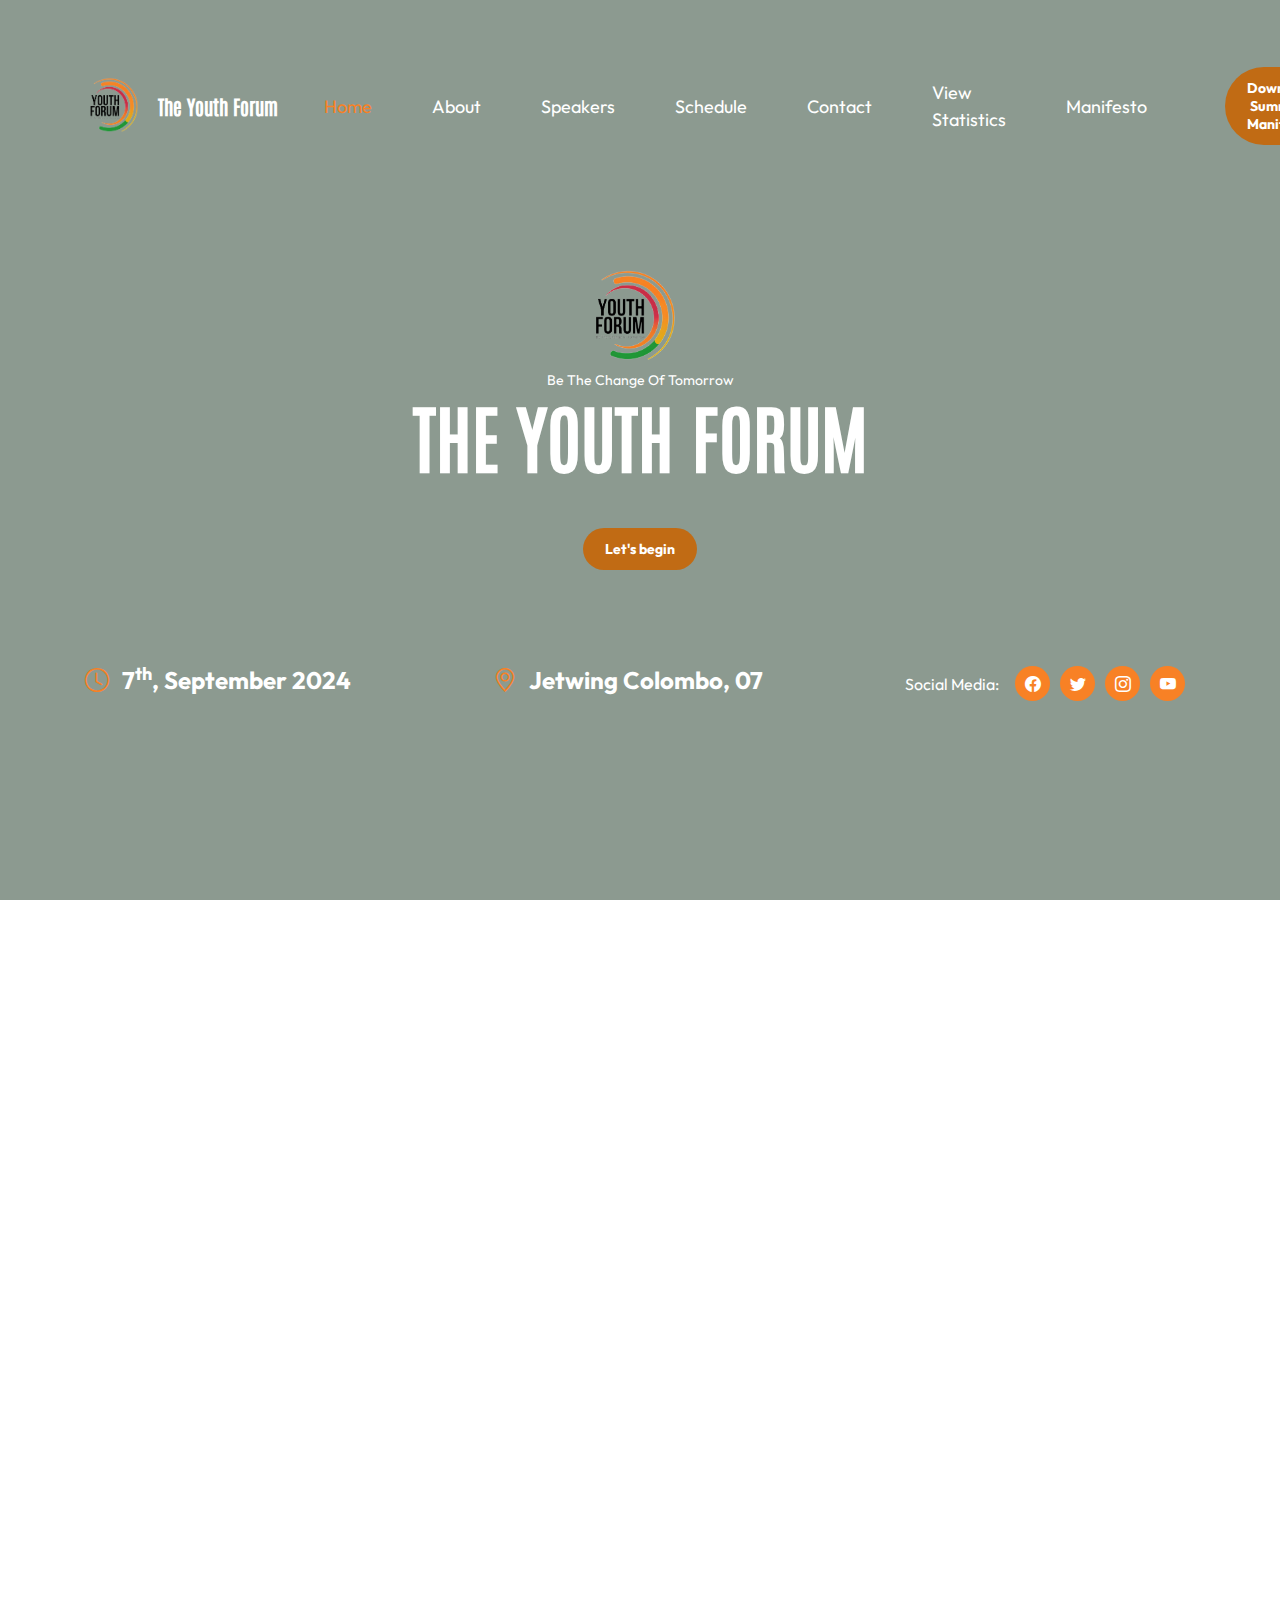
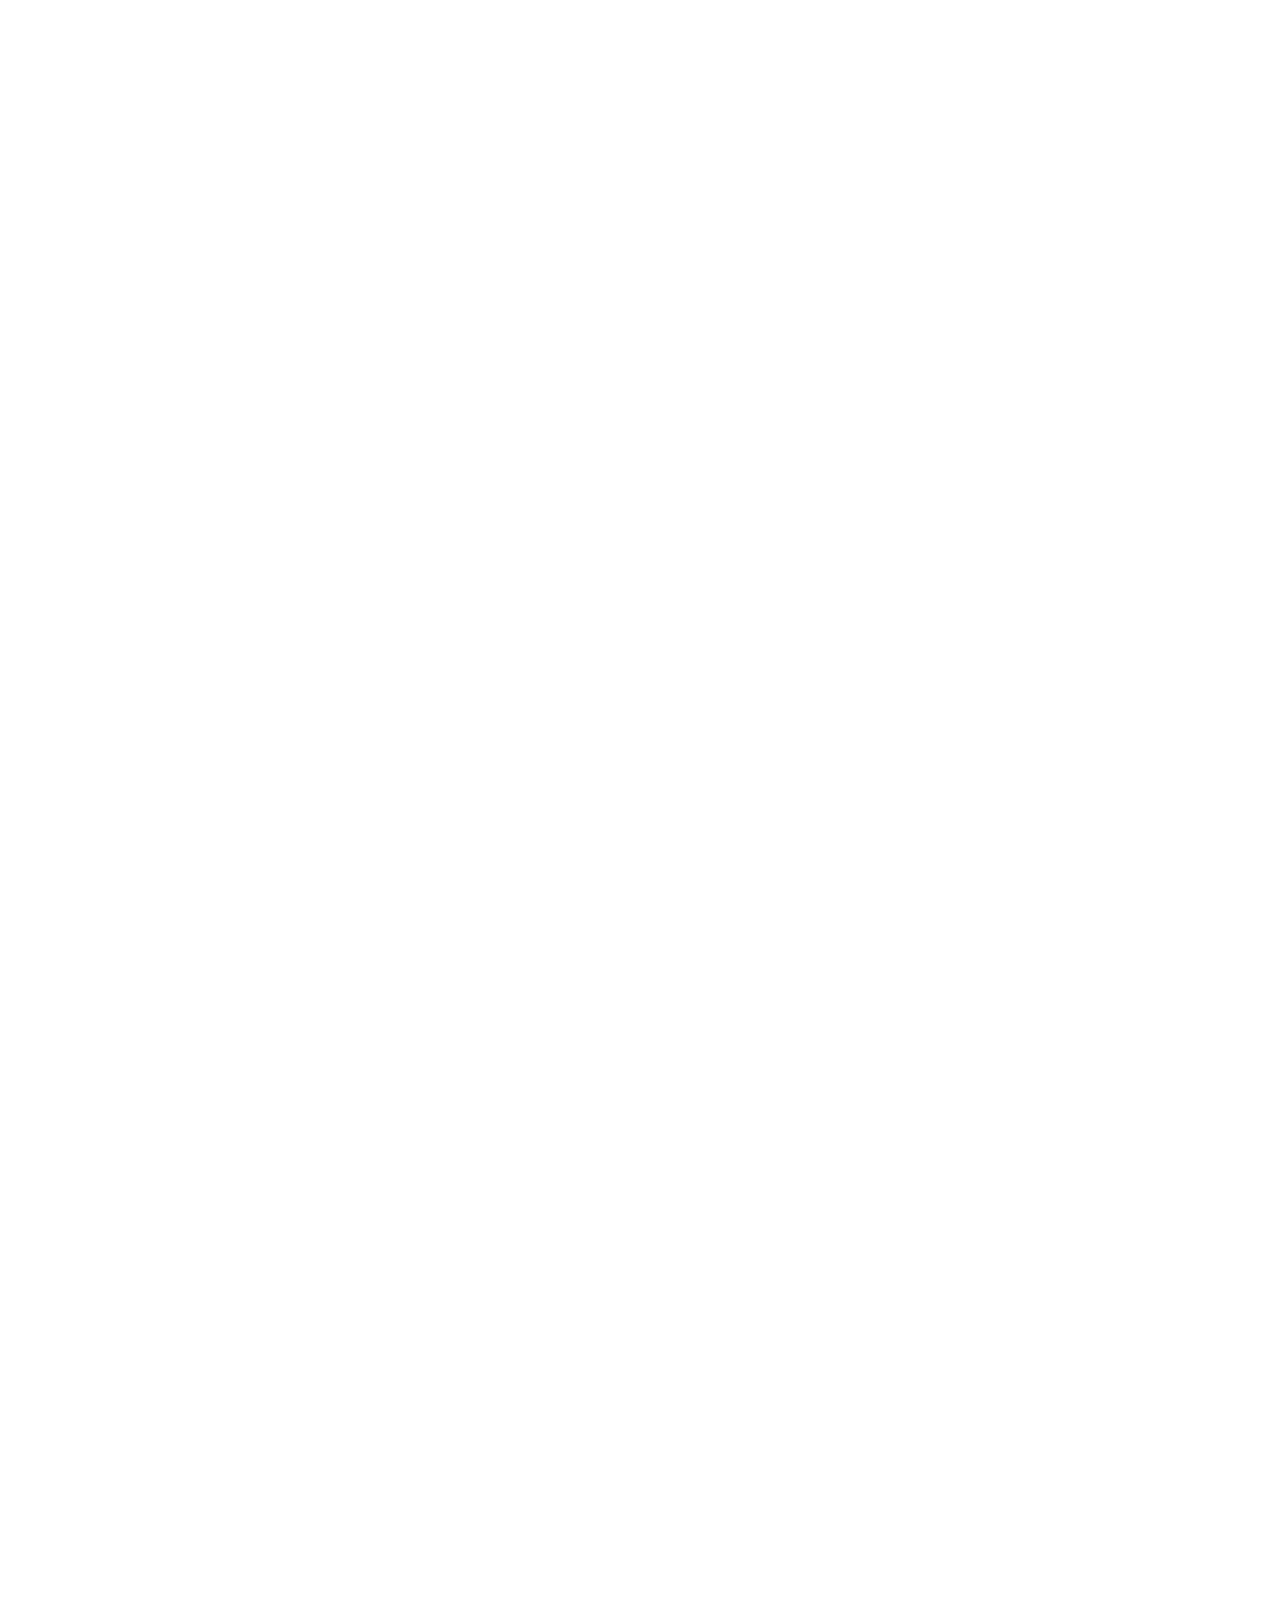
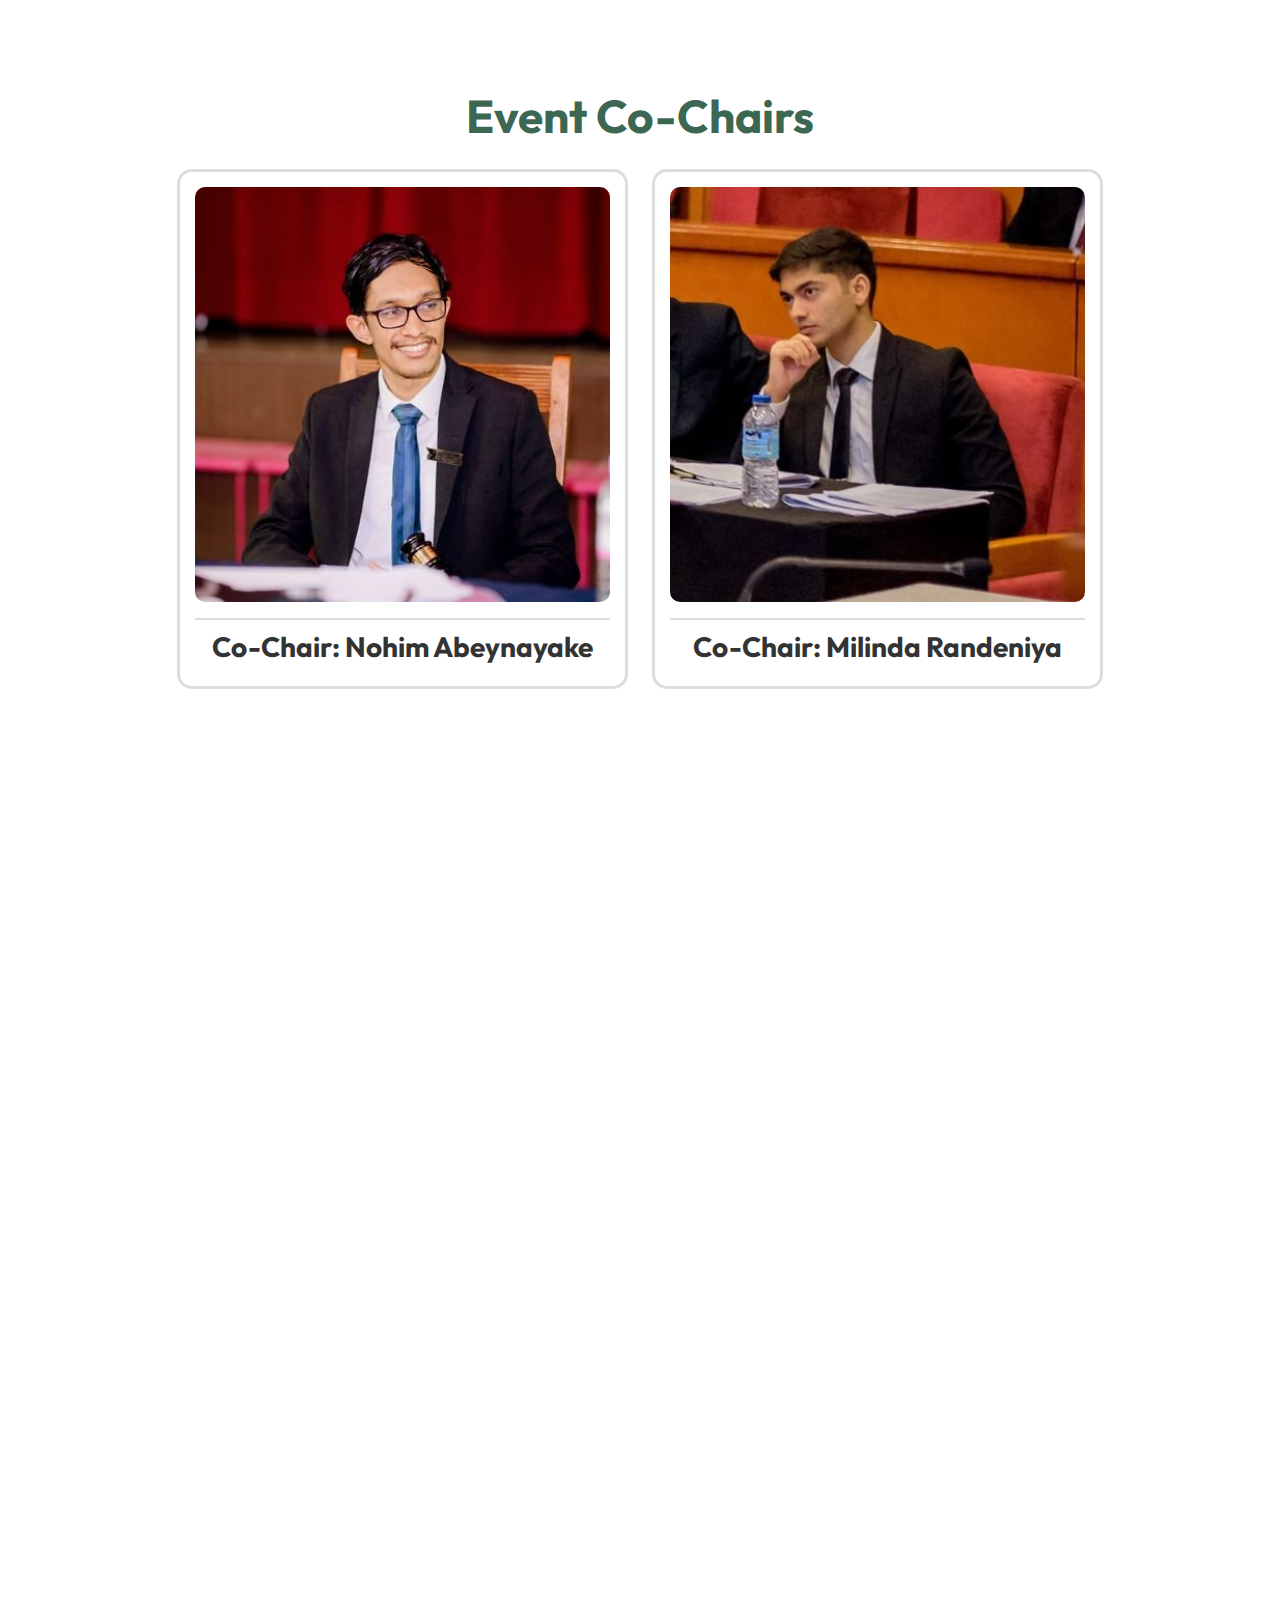
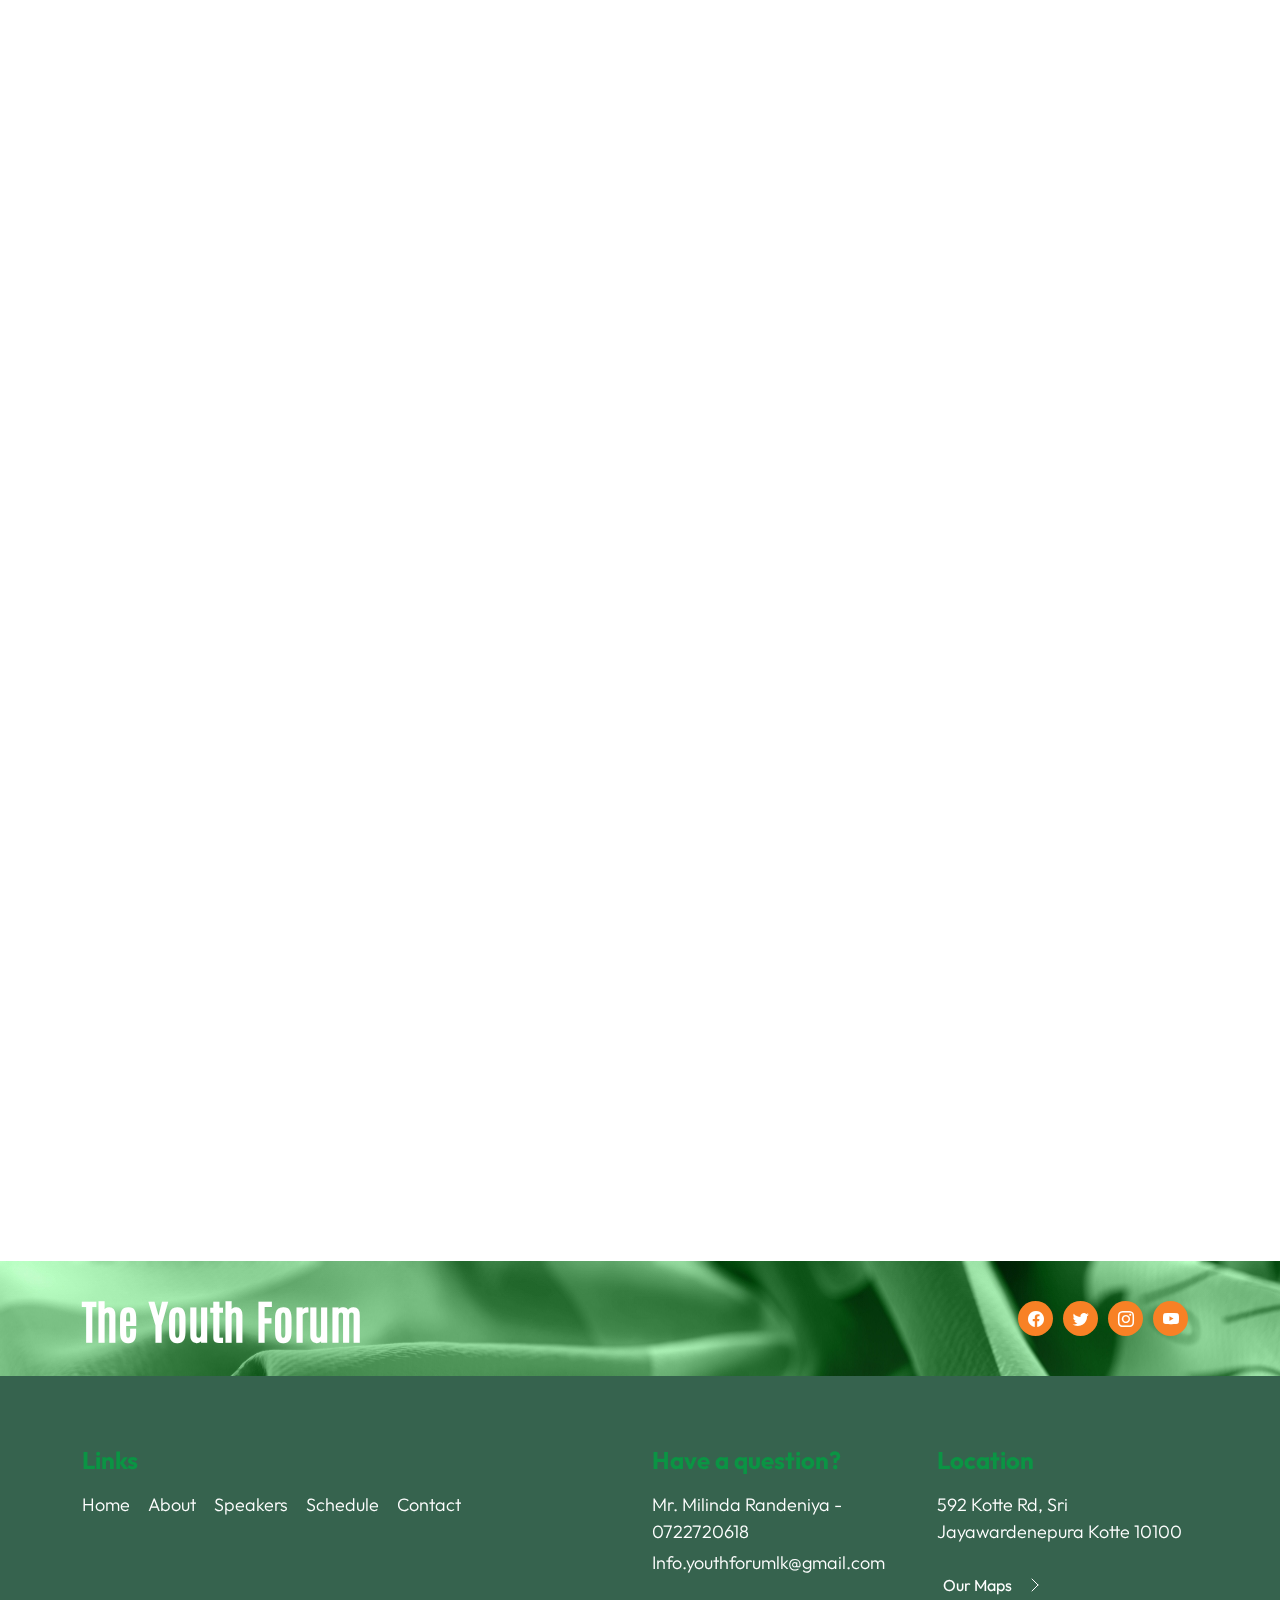
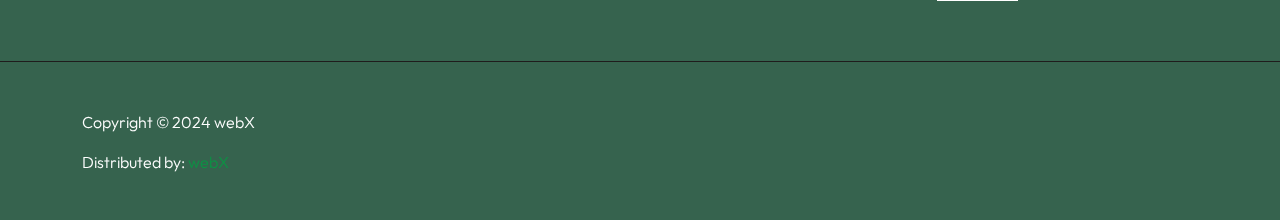
==== commit 840d290c: "Update index.html" ====
--- a/index.html
+++ b/index.html
@@ -8,7 +8,9 @@
     <meta name="description" content="">
     <meta name="author" content="">
 
-    <title>Festava Live - Bootstrap 5 CSS Template</title>
+    <link rel="icon" href="images/curser.png" type="image/png">
+
+    <title>SJB The Youth Forum</title>
 
     <!-- CSS FILES -->
     <link rel="preconnect" href="https://fonts.googleapis.com">
@@ -22,6 +24,8 @@
     <link href="css/bootstrap-icons.css" rel="stylesheet">
 
     <link href="css/templatemo-festava-live.css" rel="stylesheet">
+
+    <link href="css/curser.css" rel="stylesheet">
 
     <style>
         /* Styles for the loading screen */
@@ -41,712 +45,526 @@
         }
     </style>
 
+    <style>
+        body{
+            cursor: url('images/curser.png'),auto;
+            min-height: 100vh;
+        }
+    </style>
+   <!-- Google Tag Manager -->
+<script>(function(w,d,s,l,i){w[l]=w[l]||[];w[l].push({'gtm.start':
+new Date().getTime(),event:'gtm.js'});var f=d.getElementsByTagName(s)[0],
+j=d.createElement(s),dl=l!='dataLayer'?'&l='+l:'';j.async=true;j.src=
+'https://www.googletagmanager.com/gtm.js?id='+i+dl;f.parentNode.insertBefore(j,f);
+})(window,document,'script','dataLayer','GTM-KFRQ3DRX');</script>
+<!-- End Google Tag Manager -->
 
 </head>
 
 <body>
+    <!-- Google Tag Manager (noscript) -->
+<noscript><iframe src="https://www.googletagmanager.com/ns.html?id=GTM-KFRQ3DRX"
+height="0" width="0" style="display:none;visibility:hidden"></iframe></noscript>
+<!-- End Google Tag Manager (noscript) -->
     <!-- Loading Screen -->
-    <div id="loadingScreen" class="d-flex justify-content-center align-items-center vh-100">
+    <div id="loadingScreen">
         <img src="video/Gold Logo FullHD.gif" alt="Loading" class="img-fluid">
     </div>
 
-
     <!-- Main Content -->
     <div id="mainContent">
 
-        <main>
-
-            <header class="site-header">
-                <div class="container">
-                    <div class="row">
-
-                        <div class="col-lg-12 col-12 d-flex flex-wrap">
-                            <p class="d-flex me-4 mb-0 font-sathsara ">
-                                <i class="bi-person custom-icon me-2"></i>
-                                <strong class="text-dark "> iu.s ck n,fõ.h </strong>
-                            </p>
-                        </div>
-
-                    </div>
-                </div>
-            </header>
-
-
-            <nav class="navbar navbar-expand-lg">
-                <div class="container">
-                    <a class="navbar-brand" href="index.html">
-                        Festava Live
-                    </a>
-
-                    <a href="ticket.html" class="btn custom-btn d-lg-none ms-auto me-4">Buy Ticket</a>
-
-                    <button class="navbar-toggler" type="button" data-bs-toggle="collapse" data-bs-target="#navbarNav"
-                        aria-controls="navbarNav" aria-expanded="false" aria-label="Toggle navigation">
-                        <span class="navbar-toggler-icon"></span>
-                    </button>
-
-                    <div class="collapse navbar-collapse" id="navbarNav">
-                        <ul class="navbar-nav align-items-lg-center ms-auto me-lg-5">
-                            <li class="nav-item">
-                                <a class="nav-link click-scroll" href="#section_1">Home</a>
-                            </li>
-
-                            <li class="nav-item">
-                                <a class="nav-link click-scroll" href="#section_2">About</a>
-                            </li>
-
-                            <li class="nav-item">
-                                <a class="nav-link click-scroll" href="#section_3">Artists</a>
-                            </li>
-
-                            <li class="nav-item">
-                                <a class="nav-link click-scroll" href="#section_4">Schedule</a>
-                            </li>
-
-                            <li class="nav-item">
-                                <a class="nav-link click-scroll" href="#section_5">Pricing</a>
-                            </li>
-
-                            <li class="nav-item">
-                                <a class="nav-link click-scroll" href="#section_6">Contact</a>
-                            </li>
-                        </ul>
-
-                        <a href="ticket.html" class="btn custom-btn d-lg-block d-none">Buy Ticket</a>
-                    </div>
-                </div>
-            </nav>
+    <main>
+        <!-- Navigation -->
+        <nav class="navbar navbar-expand-lg">
+            <div class="container">
+                <a class="navbar-brand font-antonio" href="index.html">
+                    <img src="images/forumlogo.png" alt="Forum Logo" class="me-lg-3">
+                    The Youth Forum
+                </a>   
+                <!-- Visible on small and medium screens (less than lg) -->
+                <a href="files/SJBYouthForum.pdf" download class="btn custom-btn mobile-button d-block d-lg-none">Summary Manifesto</a>
+
+                <button class="navbar-toggler" type="button" data-bs-toggle="collapse" data-bs-target="#navbarNav"
+                    aria-controls="navbarNav" aria-expanded="false" aria-label="Toggle navigation">
+                    <span class="navbar-toggler-icon"></span>
+                </button>
+
+                <div class="collapse navbar-collapse" id="navbarNav">
+                    <ul class="navbar-nav align-items-lg-center ms-auto me-lg-5">
+                        <li class="nav-item">
+                            <a class="nav-link click-scroll" href="#section_1">Home</a>
+                        </li>
+
+                        <li class="nav-item">
+                            <a class="nav-link click-scroll" href="#section_2">About</a>
+                        </li>
+
+                        <li class="nav-item">
+                            <a class="nav-link click-scroll" href="#section_3">Speakers</a>
+                        </li>
+
+                        <li class="nav-item">
+                            <a class="nav-link click-scroll" href="#section_4">Schedule</a>
+                        </li>
+                        
+                        <li class="nav-item">
+                            <a class="nav-link click-scroll" href="#section_6">Contact</a>
+                        </li>
+
+                        <li class="nav-item">
+                            <a class="nav-link" href="statics.html">View Statistics</a>
+                        </li>
+
+                        <li class="nav-item">
+                            <a class="nav-link" href='https://www.sajith.lk/manifesto'>Manifesto</a>
+                        </li>
+                    </ul>
+
+                    <!-- Visible on large screens (lg and up) -->
+                    <a href="files/SJBYouthForum.pdf" download class="btn custom-btn d-none d-lg-block">Download Summary Manifesto</a>
+                </div>
+            </div>
+        </nav>
+
 
 
         <section class="hero-section" id="section_1">
             <div class="section-overlay"></div>
-        
             <div class="video-wrap">
-                <video id="introVideo" autoplay loop muted playsinline preload="auto" class="custom-video">
-                    <source src="video/Sjbintro2new.webm" type="video/webm">
-                    <source src="video/Sjbintro2new.mp4" type="video/mp4">
+                <video muted autoplay playsinline loop preload="auto" class="custom-video no-enhance m-video__button" playsinline webkit-playsinline>
+                    <source src="video/SJBYouthIntro.mp4" type="video/mp4">
                     Your browser does not support the video tag.
-                </video>                               
-            </div>
-            
-                <div class="video-wrap">
-                    <video id="myVideo" autoplay loop muted preload="auto" class="custom-video" poster="">
-                        <source src="video/Sjbintro2new.webm" type="video/webm">
-                        <source src="video/Sjbintro2new.mp4" type="video/mp4">
-                        Your browser does not support the video tag.
-                    </video>                
-                </div>
-                
-            
-                <div class="container d-flex flex-column justify-content-center align-items-center">
-                    <div class="row text-center">
-                        <div class="col-12 mt-auto mb-5">
-                            <small>Festava Live Presents</small>
-                            <h1 class="text-white mb-5">Night Live 2023</h1>
-                            <a class="btn custom-btn smoothscroll" href="#section_2">Let's begin</a>
-                        </div>
-            
-                        <div class="col-lg-12 col-12 mt-auto d-flex flex-column flex-lg-row text-center">
-                            <div class="date-wrap">
-                                <h5 class="text-white">
-                                    <i class="custom-icon bi-clock me-2"></i>
-                                    10 - 12<sup>th</sup>, Dec 2023
-                                </h5>
-                            </div>
-            
-                            <div class="location-wrap mx-auto py-3 py-lg-0">
-                                <h5 class="text-white">
-                                    <i class="custom-icon bi-geo-alt me-2"></i>
-                                    National Center, United States
-                                </h5>
-                            </div>
-            
-                            <div class="social-share">
-                                <ul class="social-icon d-flex align-items-center justify-content-center">
-                                    <span class="text-white me-3">Share:</span>
-                                    <li class="social-icon-item">
-                                        <a href="#" class="social-icon-link">
-                                            <span class="bi-facebook"></span>
-                                        </a>
-                                    </li>
-                                    <li class="social-icon-item">
-                                        <a href="#" class="social-icon-link">
-                                            <span class="bi-twitter"></span>
-                                        </a>
-                                    </li>
-                                    <li class="social-icon-item">
-                                        <a href="#" class="social-icon-link">
-                                            <span class="bi-instagram"></span>
-                                        </a>
-                                    </li>
-                                </ul>
-                            </div>
-                        </div>
-                    </div>
-                </div>
-            </section>
-    </div>        
-
-            <section class="about-section section-padding" id="section_2">
-                <div class="container">
-                    <div class="row">
-
-                        <div class="col-lg-6 col-12 mb-4 mb-lg-0 d-flex align-items-center">
-                            <div class="services-info">
-                                <h2 class="text-white mb-4">About Festava 2022</h2>
-
-                                <p class="text-white">Festava Live is free CSS template provided by TemplateMo website. This
-                                    layout is built on Bootstrap v5.2.2 CSS library. You are free to use this template for
-                                    your commercial website.</p>
-
-                                <h6 class="text-white mt-4">Once in Lifetime Experience</h6>
-
-                                <p class="text-white">You are not allowed to redistribute the template ZIP file on any other
-                                    website without a permission.</p>
-
-                                <h6 class="text-white mt-4">Whole Night Party</h6>
-
-                                <p class="text-white">Please tell your friends about our website. Thank you.</p>
-                            </div>
-                        </div>
-
-                        <div class="col-lg-6 col-12">
-                            <div class="about-text-wrap">
-                                <img src="images/pexels-alexander-suhorucov-6457579.jpg" class="about-image img-fluid">
-
-                                <div class="about-text-info d-flex">
-                                    <div class="d-flex">
-                                        <i class="about-text-icon bi-person"></i>
-                                    </div>
-
-
-                                    <div class="ms-4">
-                                        <h3>a happy moment</h3>
-
-                                        <p class="mb-0">your amazing festival experience with us</p>
-                                    </div>
-                                </div>
-                            </div>
-                        </div>
-
-                    </div>
-                </div>
-            </section>
-
-
-            <section class="artists-section section-padding" id="section_3">
-                <div class="container">
-                    <div class="row justify-content-center">
-
-                        <div class="col-12 text-center">
-                            <h2 class="mb-4">Meet Artists</h1>
-                        </div>
-
-                        <div class="col-lg-5 col-12">
-                            <div class="artists-thumb">
-                                <div class="artists-image-wrap">
-                                    <img src="images/artists/joecalih-UmTZqmMvQcw-unsplash.jpg"
-                                        class="artists-image img-fluid">
-                                </div>
-
-                                <div class="artists-hover">
-                                    <p>
-                                        <strong>Name:</strong>
-                                        Madona
-                                    </p>
-
-                                    <p>
-                                        <strong>Birthdate:</strong>
-                                        August 16, 1958
-                                    </p>
-
-                                    <p>
-                                        <strong>Music:</strong>
-                                        Pop, R&amp;B
-                                    </p>
-
-                                    <hr>
-
-                                    <p class="mb-0">
-                                        <strong>Youtube Channel:</strong>
-                                        <a href="#">Madona Official</a>
-                                    </p>
-                                </div>
-                            </div>
-                        </div>
-
-                        <div class="col-lg-5 col-12">
-                            <div class="artists-thumb">
-                                <div class="artists-image-wrap">
-                                    <img src="images/artists/abstral-official-bdlMO9z5yco-unsplash.jpg"
-                                        class="artists-image img-fluid">
-                                </div>
-
-                                <div class="artists-hover">
-                                    <p>
-                                        <strong>Name:</strong>
-                                        Rihana
-                                    </p>
-
-                                    <p>
-                                        <strong>Birthdate:</strong>
-                                        Feb 20, 1988
-                                    </p>
-
-                                    <p>
-                                        <strong>Music:</strong>
-                                        Country
-                                    </p>
-
-                                    <hr>
-
-                                    <p class="mb-0">
-                                        <strong>Youtube Channel:</strong>
-                                        <a href="#">Rihana Official</a>
-                                    </p>
-                                </div>
-                            </div>
-
-                            <div class="artists-thumb">
-                                <img src="images/artists/soundtrap-rAT6FJ6wltE-unsplash.jpg"
-                                    class="artists-image img-fluid">
-
-                                <div class="artists-hover">
-                                    <p>
-                                        <strong>Name:</strong>
-                                        Bruno Bros
-                                    </p>
-
-                                    <p>
-                                        <strong>Birthdate:</strong>
-                                        October 8, 1985
-                                    </p>
-
-                                    <p>
-                                        <strong>Music:</strong>
-                                        Pop
-                                    </p>
-
-                                    <hr>
-
-                                    <p class="mb-0">
-                                        <strong>Youtube Channel:</strong>
-                                        <a href="#">Bruno Official</a>
-                                    </p>
-                                </div>
-                            </div>
-                        </div>
-
-                    </div>
-                </div>
-            </section>
-
-
-            <section class="schedule-section section-padding" id="section_4">
-                <div class="container">
-                    <div class="row">
-
-                        <div class="col-12 text-center">
-                            <h2 class="text-white mb-4">Event Schedule</h1>
-
-                                <div class="table-responsive">
-                                    <table class="schedule-table table table-dark">
-                                        <thead>
-                                            <tr>
-                                                <th scope="col">Date</th>
-
-                                                <th scope="col">Wednesday</th>
-
-                                                <th scope="col">Thursday</th>
-
-                                                <th scope="col">Friday</th>
-
-                                            </tr>
-                                        </thead>
-
-                                        <tbody>
-                                            <tr>
-                                                <th scope="row">Day 1</th>
-
-                                                <td class="table-background-image-wrap pop-background-image">
-                                                    <h3>Pop Night</h3>
-
-                                                    <p class="mb-2">5:00 - 7:00 PM</p>
-
-                                                    <p>By Adele</p>
-
-                                                    <div class="section-overlay"></div>
-                                                </td>
-
-                                                <td style="background-color: #F3DCD4"></td>
-
-                                                <td class="table-background-image-wrap rock-background-image">
-                                                    <h3>Rock & Roll</h3>
-
-                                                    <p class="mb-2">7:00 - 11:00 PM</p>
-
-                                                    <p>By Rihana</p>
-
-                                                    <div class="section-overlay"></div>
-                                                </td>
-                                            </tr>
-
-                                            <tr>
-                                                <th scope="row">Day 2</th>
-
-                                                <td style="background-color: #ECC9C7"></td>
-
-                                                <td>
-                                                    <h3>DJ Night</h3>
-
-                                                    <p class="mb-2">6:30 - 9:30 PM</p>
-
-                                                    <p>By Rihana</p>
-                                                </td>
-
-                                                <td style="background-color: #D9E3DA"></td>
-                                            </tr>
-
-                                            <tr>
-                                                <th scope="row">Day 3</th>
-
-                                                <td class="table-background-image-wrap country-background-image">
-                                                    <h3>Country Music</h3>
-
-                                                    <p class="mb-2">4:30 - 7:30 PM</p>
-
-                                                    <p>By Rihana</p>
-
-                                                    <div class="section-overlay"></div>
-                                                </td>
-
-                                                <td style="background-color: #D1CFC0"></td>
-
-                                                <td>
-                                                    <h3>Free Styles</h3>
-
-                                                    <p class="mb-2">6:00 - 10:00 PM</p>
-
-                                                    <p>By Members</p>
-                                                </td>
-                                            </tr>
-                                        </tbody>
-                                    </table>
-                                </div>
-                        </div>
-                    </div>
-                </div>
-            </section>
-
-
-            <section class="pricing-section section-padding section-bg" id="section_5">
-                <div class="container">
-                    <div class="row">
-
-                        <div class="col-lg-8 col-12 mx-auto">
-                            <h2 class="text-center mb-4">Plans, you' love</h2>
-                        </div>
-
-                        <div class="col-lg-6 col-12">
-                            <div class="pricing-thumb">
-                                <div class="d-flex">
-                                    <div>
-                                        <h3><small>Early Bird</small> $120</h3>
-
-                                        <p>Including good things:</p>
-                                    </div>
-
-                                    <p class="pricing-tag ms-auto">Save up to <span>50%</span></h2>
-                                </div>
-
-                                <ul class="pricing-list mt-3">
-                                    <li class="pricing-list-item">platform for potential customers</li>
-
-                                    <li class="pricing-list-item">digital experience</li>
-
-                                    <li class="pricing-list-item">high-quality sound</li>
-
-                                    <li class="pricing-list-item">standard content</li>
-                                </ul>
-
-                                <a class="link-fx-1 color-contrast-higher mt-4" href="ticket.html">
-                                    <span>Buy Ticket</span>
-                                    <svg class="icon" viewBox="0 0 32 32" aria-hidden="true">
-                                        <g fill="none" stroke="currentColor" stroke-linecap="round" stroke-linejoin="round">
-                                            <circle cx="16" cy="16" r="15.5"></circle>
-                                            <line x1="10" y1="18" x2="16" y2="12"></line>
-                                            <line x1="16" y1="12" x2="22" y2="18"></line>
-                                        </g>
-                                    </svg>
-                                </a>
-                            </div>
-                        </div>
-
-                        <div class="col-lg-6 col-12 mt-4 mt-lg-0">
-                            <div class="pricing-thumb">
-                                <div class="d-flex">
-                                    <div>
-                                        <h3><small>Standard</small> $240</h3>
-
-                                        <p>What makes a premium festava?</p>
-                                    </div>
-                                </div>
-
-                                <ul class="pricing-list mt-3">
-                                    <li class="pricing-list-item">platform for potential customers</li>
-
-                                    <li class="pricing-list-item">digital experience</li>
-
-                                    <li class="pricing-list-item">high-quality sound</li>
-
-                                    <li class="pricing-list-item">premium content</li>
-
-                                    <li class="pricing-list-item">live chat support</li>
-                                </ul>
-
-                                <a class="link-fx-1 color-contrast-higher mt-4" href="ticket.html">
-                                    <span>Buy Ticket</span>
-                                    <svg class="icon" viewBox="0 0 32 32" aria-hidden="true">
-                                        <g fill="none" stroke="currentColor" stroke-linecap="round" stroke-linejoin="round">
-                                            <circle cx="16" cy="16" r="15.5"></circle>
-                                            <line x1="10" y1="18" x2="16" y2="12"></line>
-                                            <line x1="16" y1="12" x2="22" y2="18"></line>
-                                        </g>
-                                    </svg>
-                                </a>
-                            </div>
-                        </div>
-
-                    </div>
-                </div>
-            </section>
-
-
-            <section class="contact-section section-padding" id="section_6">
-                <div class="container">
-                    <div class="row">
-
-                        <div class="col-lg-8 col-12 mx-auto">
-                            <h2 class="text-center mb-4">Interested? Let's talk</h2>
-
-                            <nav class="d-flex justify-content-center">
-                                <div class="nav nav-tabs align-items-baseline justify-content-center" id="nav-tab"
-                                    role="tablist">
-                                    <button class="nav-link active" id="nav-ContactForm-tab" data-bs-toggle="tab"
-                                        data-bs-target="#nav-ContactForm" type="button" role="tab"
-                                        aria-controls="nav-ContactForm" aria-selected="false">
-                                        <h5>Contact Form</h5>
-                                    </button>
-
-                                    <button class="nav-link" id="nav-ContactMap-tab" data-bs-toggle="tab"
-                                        data-bs-target="#nav-ContactMap" type="button" role="tab"
-                                        aria-controls="nav-ContactMap" aria-selected="false">
-                                        <h5>Google Maps</h5>
-                                    </button>
-                                </div>
-                            </nav>
-
-                            <div class="tab-content shadow-lg mt-5" id="nav-tabContent">
-                                <div class="tab-pane fade show active" id="nav-ContactForm" role="tabpanel"
-                                    aria-labelledby="nav-ContactForm-tab">
-                                    <form class="custom-form contact-form mb-5 mb-lg-0" action="#" method="post"
-                                        role="form">
-                                        <div class="contact-form-body">
-                                            <div class="row">
-                                                <div class="col-lg-6 col-md-6 col-12">
-                                                    <input type="text" name="contact-name" id="contact-name"
-                                                        class="form-control" placeholder="Full name" required>
-                                                </div>
-
-                                                <div class="col-lg-6 col-md-6 col-12">
-                                                    <input type="email" name="contact-email" id="contact-email"
-                                                        pattern="[^ @]*@[^ @]*" class="form-control"
-                                                        placeholder="Email address" required>
-                                                </div>
-                                            </div>
-
-                                            <input type="text" name="contact-company" id="contact-company"
-                                                class="form-control" placeholder="Company" required>
-
-                                            <textarea name="contact-message" rows="3" class="form-control"
-                                                id="contact-message" placeholder="Message"></textarea>
-
-                                            <div class="col-lg-4 col-md-10 col-8 mx-auto">
-                                                <button type="submit" class="form-control">Send message</button>
-                                            </div>
-                                        </div>
-                                    </form>
-                                </div>
-
-                                <div class="tab-pane fade" id="nav-ContactMap" role="tabpanel"
-                                    aria-labelledby="nav-ContactMap-tab">
-                                    <iframe class="google-map"
-                                        src="https://www.google.com/maps/embed?pb=!1m18!1m12!1m3!1d29974.469402870927!2d120.94861466021855!3d14.106066818082482!2m3!1f0!2f0!3f0!3m2!1i1024!2i768!4f13.1!3m3!1m2!1s0x33bd777b1ab54c8f%3A0x6ecc514451ce2be8!2sTagaytay%2C%20Cavite%2C%20Philippines!5e1!3m2!1sen!2smy!4v1670344209509!5m2!1sen!2smy"
-                                        width="100%" height="450" style="border:0;" allowfullscreen="" loading="lazy"
-                                        referrerpolicy="no-referrer-when-downgrade"></iframe>
-                                    <!-- You can easily copy the embed code from Google Maps -> Share -> Embed a map // -->
-                                </div>
-                            </div>
-                        </div>
-
-                    </div>
-                </div>
-            </section>
-        </main>
-
-
-        <footer class="site-footer">
-            <div class="site-footer-top">
-                <div class="container">
-                    <div class="row">
-
-                        <div class="col-lg-6 col-12">
-                            <h2 class="text-white mb-lg-0">Festava Live</h2>
-                        </div>
-
-                        <div class="col-lg-6 col-12 d-flex justify-content-lg-end align-items-center">
-                            <ul class="social-icon d-flex justify-content-lg-end">
+                </video>                
+            </div>
+        
+            <div class="container d-flex flex-column justify-content-center align-items-center">
+                <div class="row text-center">
+                    <div class="col-12 mt-auto mb-5">
+                        <div> 
+                            <img src="images/forumlogo.png" alt="Forum Logo" class="img-fluid me-3" style="max-height: 100px;">
+                        </div>
+                        <small class="text-white">Be The Change Of Tomorrow</small>  
+                        <h1 class="text-white mb-5 font-antonio">THE YOUTH FORUM</h1>
+                        <a class="btn custom-btn smoothscroll mb-5" href="#section_2">Let's begin</a> 
+                    </div>
+        
+                    <div class="col-lg-12 col-12 mt-auto d-flex flex-column flex-lg-row text-center">
+                        <div class="date-wrap">
+                            <h5 class="text-white">
+                                <i class="custom-icon bi-clock me-2"></i>
+                                7<sup>th</sup>, September 2024
+                            </h5>
+                        </div>
+        
+                        <div class="location-wrap mx-auto py-3 py-lg-0">
+                            <h5 class="text-white">
+                                <i class="custom-icon bi-geo-alt me-2"></i>
+                                Jetwing Colombo, 07
+                            </h5>
+                        </div>
+        
+                        <div class="social-share">
+                            <ul class="social-icon d-flex align-items-center justify-content-center">
+                                <span class="text-white me-3">Social Media:</span>
                                 <li class="social-icon-item">
-                                    <a href="#" class="social-icon-link">
+                                    <a href="https://www.facebook.com/sajithpremadasa/" class="social-icon-link">
+                                        <span class="bi-facebook"></span>
+                                    </a>
+                                </li>
+                                <li class="social-icon-item">
+                                    <a href="https://x.com/sajithpremadasa" class="social-icon-link">
                                         <span class="bi-twitter"></span>
                                     </a>
                                 </li>
-
+        
                                 <li class="social-icon-item">
-                                    <a href="#" class="social-icon-link">
-                                        <span class="bi-apple"></span>
-                                    </a>
-                                </li>
-
-                                <li class="social-icon-item">
-                                    <a href="#" class="social-icon-link">
+                                    <a href="https://www.instagram.com/sajithpremadasa/" class="social-icon-link">
                                         <span class="bi-instagram"></span>
                                     </a>
                                 </li>
-
+        
                                 <li class="social-icon-item">
-                                    <a href="#" class="social-icon-link">
+                                    <a href="https://www.youtube.com/@SajithPremadasaLK" class="social-icon-link">
                                         <span class="bi-youtube"></span>
                                     </a>
                                 </li>
-
-                                <li class="social-icon-item">
-                                    <a href="#" class="social-icon-link">
-                                        <span class="bi-pinterest"></span>
-                                    </a>
-                                </li>
                             </ul>
                         </div>
                     </div>
                 </div>
             </div>
-
+        </section>
+        
+        
+
+        <section class="about-section section-padding" id="section_2">
             <div class="container">
                 <div class="row">
 
-                    <div class="col-lg-6 col-12 mb-4 pb-2">
-                        <h5 class="site-footer-title mb-3">Links</h5>
-
-                        <ul class="site-footer-links">
-                            <li class="site-footer-link-item">
-                                <a href="#" class="site-footer-link">Home</a>
+                    <div class="col-lg-6 col-12 mb-4 mb-lg-0 d-flex align-items-center">
+                        <div class="services-info">
+                            <h2 class="text-white mb-4 font-antonio">About The Youth Forum</h2>
+
+                            <p class="text-white">Thank you for your interest in participating in "The Youth Forum", the premier forum for discussion for young changemakers to influence the leaders of tomorrow!
+
+                                The legal landscape is evolving, and young professionals play a pivotal role in shaping its future. </p>
+
+                            <h6 class="text-white mt-4">Our Objectives</h6>
+
+                            <p class="text-white"><ul style="list-style-type: disc;">
+                                </ul><li class="text-white">To facilitate a direct line of communication between young legal professionals and Hon. Sajith Premadasa, offering a platform to voice ideas, concerns, and proposals on legal and policy reforms.</li>
+                                <li class="text-white">To enable participants to influence policy development by presenting their perspectives on legal reforms that can drive the nation's progress.</li>
+                                <li class="text-white">To build connections between young legal minds and influential policymakers, opening pathways for collaboration and mentorship.</li>
+                            </ul>
+                            <h6 class="text-white mt-4">Call to Action</h6>
+
+                            <p class="text-white">Young professionals and students are encouraged to attend, engage, and be a part of this transformative discussion. Your voice matters in shaping the future of Sri Lanka’s legal system. Don’t miss this opportunity to contribute to a pivotal conversation that could influence the nation’s path forward.</p>
+                        </div>
+                    </div>
+
+                    <div class="col-lg-6 col-12">
+                        <div class="about-text-wrap">
+                            <img src="images/happy.jpeg" class="about-image img-fluid">
+                        </div>
+                    </div>
+
+                </div>
+            </div>
+        </section>
+
+        <section class="artists-section section-padding" id="section_3">
+            <div class="container">
+                <div class="row justify-content-center">
+
+                    <div class="col-12 text-center">
+                        <h2 class="mb-4"> Meet the Speakers </h1>
+                    </div>
+
+                    <div class="col-lg-5 col-12">
+                        <div class="artists-thumb">
+                            <div class="artists-image-wrap">
+                                <img src="images/artists/sajith2.jpg"
+                                    class="artists-image img-fluid">
+                            </div>
+                        </div>
+                    </div>
+
+                    <div class="col-lg-5 col-12">
+                        <div class="artists-thumb">
+                            <div class="artists-image-wrap">
+                                <img src="images/artists/eranWikr.jpg"
+                                    class="artists-image img-fluid">
+                            </div>
+                        </div>
+                        
+                        <div class="artists-thumb">
+                            <img src="images/artists/speaker4new.jpg"
+                                class="artists-image img-fluid">
+                        </div>
+
+                        <div class="artists-thumb">
+                            <img src="images/artists/lihini.jpg"
+                                class="artists-image img-fluid">
+                        </div>
+                        <!--
+                        <div class="artists-thumb">
+                            <img src="images/artists/harshadesilva.jpeg"
+                                class="artists-image img-fluid">
+                        </div>
+                    -->
+                    </div>
+
+                </div>
+            </div>
+        </section>
+
+        <section class="cochair-section section-padding" id="section_4">
+            <div class="container">
+                <div class="row justify-content-center">
+            
+                    <div class="col-12 text-center">
+                        <h2 class="mb-4"> Event Co-Chairs </h2>
+                    </div>
+            
+                    <div class="col-lg-5 col-12">
+                        <div class="cochair-thumb frame">
+                            <div class="cochair-image-wrap">
+                                <img src="images/artists/Nohim.jpg" class="cochair-image img-fluid">
+                            </div>
+                            <h4 class="text-center mt-3 frame-name">Co-Chair: Nohim Abeynayake</h4>
+                        </div>
+                    </div>
+            
+                    <div class="col-lg-5 col-12">
+                        <div class="cochair-thumb frame">
+                            <div class="cochair-image-wrap">
+                                <img src="images/artists/milinda.jpg" class="cochair-image img-fluid">
+                            </div>
+                            <h4 class="text-center mt-3 frame-name">Co-Chair: Milinda Randeniya</h4>
+                        </div>
+                    </div>
+            
+                </div>
+            </div>
+        </section>
+        
+        
+        
+
+
+        <section class="schedule-section section-padding" id="section_4">
+            <div class="container">
+                <div class="row">
+
+                    <div class="col-12 text-center">
+                        <h2 class="text-white mb-4">Event Schedule</h1>
+
+                            <!-- table edited -->
+                            <div class="table-responsive">
+                                <table class="schedule-table table table-dark">
+                                    <thead>
+                                        <tr>
+                                            <th scope="col">Sessions</th>
+                                        </tr>
+                                    </thead>
+                                    <tbody>
+                                        <tr>
+                                            <td class="table-background-image-wrap">
+                                                <h3>Arrival of Guests</h3>
+                                                <p class="mb-2">12:30 pm - 1:00 pm</p>
+                                            </td>
+                                        </tr>
+                                        
+                            
+                                        <tr>
+                                            <td class="table-background-image-wrap">
+                                                <h3>Introduction to the Event</h3>
+                                                <p class="mb-2">1:00 pm - 1:05 pm</p>
+                                               
+                                            </td>
+                                        </tr>
+                    
+
+                                        <tr>
+                                            <td class="table-background-image-wrap">
+                                                <h3>Keynote Speech</h3>
+                                                <p class="mb-2">1:30 pm - 2:00 pm</p>
+                                                <p>By Hon. Sajith Premadasa</p>
+                                            </td>
+                                        </tr>
+                            
+                                       
+                            
+                                        <tr>
+                                            <td class="table-background-image-wrap">
+                                                <h3>Panel Discussion</h3>
+                                                <p class="mb-2">2:05 pm - 3:05 pm</p>
+                                                <p>With Hon. Sajith Premadasa, Harsha De Silva, Eran Wickramarathne, and Farman Caseem</p>
+                                            </td>
+                                        </tr>
+                            
+                                        <tr>
+                                            <td class="table-background-image-wrap">
+                                                <h3>Refreshments</h3>
+                                                <p class="mb-2">3:05 pm - 3:30 pm</p>
+                                            </td>
+                                        </tr>
+                                    </tbody>
+                                </table>
+                            </div>
+                            </div>
+                    </div>
+                </div>
+            </div>
+        </section>
+
+
+        
+
+
+        <section class="contact-section section-padding" id="section_6">
+            <div class="container">
+              <div class="row">
+                <div class="col-lg-8 col-12 mx-auto">
+                  <h2 class="text-center mb-4">Let's talk</h2>
+          
+                  <nav class="d-flex justify-content-center">
+                    <div class="nav nav-tabs align-items-baseline justify-content-center" id="nav-tab" role="tablist">
+                      <button class="nav-link active" id="nav-ContactForm-tab" data-bs-toggle="tab" data-bs-target="#nav-ContactForm" type="button" role="tab" aria-controls="nav-ContactForm" aria-selected="true">
+                        <h5>Contact Form</h5>
+                      </button>
+          
+                      <button class="nav-link" id="nav-ContactMap-tab" data-bs-toggle="tab" data-bs-target="#nav-ContactMap" type="button" role="tab" aria-controls="nav-ContactMap" aria-selected="false">
+                        <h5>Google Maps</h5>
+                      </button>
+                    </div>
+                  </nav>
+          
+                  <div class="tab-content shadow-lg mt-5" id="nav-tabContent">
+                    <div class="tab-pane fade show active" id="nav-ContactForm" role="tabpanel" aria-labelledby="nav-ContactForm-tab">
+                      <form class="custom-form contact-form mb-lg-0" action="https://formspree.io/f/mzzpwgaj" method="post" role="form">
+                        <div class="contact-form-body">
+                          <div class="row">
+                            <div class="col-lg-6 col-md-6 col-12 mb-3">
+                              <input type="text" name="contact-name" id="contact-name" class="form-control" placeholder="Full name" required>
+                            </div>
+          
+                            <div class="col-lg-6 col-md-6 col-12 mb-3">
+                              <input type="email" name="contact-email" id="contact-email" pattern="[^ @]*@[^ @]*" class="form-control" placeholder="Email address" required>
+                            </div>
+                          </div>
+          
+                          <div class="mb-3">
+                            <input type="text" name="contact-company" id="contact-company" class="form-control" placeholder="Contact No" required>
+                          </div>
+          
+                          <div class="mb-4">
+                            <textarea name="contact-message" rows="4" class="form-control" id="contact-message" placeholder="Message" required></textarea>
+                          </div>
+          
+                          <div class="text-center">
+                            <button type="submit" class="btn btn-primary btn-lg">Send message</button>
+                          </div>
+                        </div>
+                      </form>
+                    </div>
+          
+                    <div class="tab-pane fade" id="nav-ContactMap" role="tabpanel" aria-labelledby="nav-ContactMap-tab">
+                      <iframe class="google-map"
+                        src="https://www.google.com/maps/embed?pb=!1m14!1m8!1m3!1d253503.65129549435!2d79.90408!3d6.891254!3m2!1i1024!2i768!4f13.1!3m3!1m2!1s0x3ae25b40f424f93f%3A0x2f64ae8033e818f!2sSamagi%20Jana%20Balawegaya!5e0!3m2!1sen!2slk!4v1725380385661!5m2!1sen!2slk"
+                        style="border:0;" allowfullscreen="" loading="lazy" referrerpolicy="no-referrer-when-downgrade"></iframe>
+                    </div>
+                  </div>
+                </div>
+              </div>
+            </div>
+          </section>
+          
+    </main>
+
+
+    <footer class="site-footer">
+        <div class="site-footer-top">
+            <div class="container">
+                <div class="row">
+
+                    <div class="col-lg-6 col-12">
+                        <h2 class="text-white mb-lg-0 font-antonio">The Youth Forum</h2>
+                    </div>
+
+                    <div class="col-lg-6 col-12 d-flex justify-content-lg-end align-items-center">
+                        <ul class="social-icon d-flex justify-content-lg-end">
+                            <li class="social-icon-item">
+                                <a href="https://www.facebook.com/sajithpremadasa/" class="social-icon-link">
+                                    <span class="bi-facebook"></span>
+                                </a>
                             </li>
-
-                            <li class="site-footer-link-item">
-                                <a href="#" class="site-footer-link">About</a>
+                            <li class="social-icon-item">
+                                <a href="https://x.com/sajithpremadasa" class="social-icon-link">
+                                    <span class="bi-twitter"></span>
+                                </a>
                             </li>
 
-                            <li class="site-footer-link-item">
-                                <a href="#" class="site-footer-link">Artists</a>
+                            <li class="social-icon-item">
+                                <a href="https://www.instagram.com/youthforsjb" class="social-icon-link">
+                                    <span class="bi-instagram"></span>
+                                </a>
                             </li>
 
-                            <li class="site-footer-link-item">
-                                <a href="#" class="site-footer-link">Schedule</a>
+                            <li class="social-icon-item">
+                                <a href="https://www.youtube.com/@SajithPremadasaLK" class="social-icon-link">
+                                    <span class="bi-youtube"></span>
+                                </a>
                             </li>
 
-                            <li class="site-footer-link-item">
-                                <a href="#" class="site-footer-link">Pricing</a>
-                            </li>
-
-                            <li class="site-footer-link-item">
-                                <a href="#" class="site-footer-link">Contact</a>
-                            </li>
                         </ul>
                     </div>
-
-                    <div class="col-lg-3 col-md-6 col-12 mb-4 mb-lg-0">
-                        <h5 class="site-footer-title mb-3">Have a question?</h5>
-
-                        <p class="text-white d-flex mb-1">
-                            <a href="tel: 090-080-0760" class="site-footer-link">
-                                090-080-0760
-                            </a>
-                        </p>
-
-                        <p class="text-white d-flex">
-                            <a href="mailto:hello@company.com" class="site-footer-link">
-                                hello@company.com
-                            </a>
-                        </p>
-                    </div>
-
-                    <div class="col-lg-3 col-md-6 col-11 mb-4 mb-lg-0 mb-md-0">
-                        <h5 class="site-footer-title mb-3">Location</h5>
-
-                        <p class="text-white d-flex mt-3 mb-2">
-                            Silang Junction South, Tagaytay, Cavite, Philippines</p>
-
-                        <a class="link-fx-1 color-contrast-higher mt-3" href="#">
-                            <span>Our Maps</span>
-                            <svg class="icon" viewBox="0 0 32 32" aria-hidden="true">
-                                <g fill="none" stroke="currentColor" stroke-linecap="round" stroke-linejoin="round">
-                                    <circle cx="16" cy="16" r="15.5"></circle>
-                                    <line x1="10" y1="18" x2="16" y2="12"></line>
-                                    <line x1="16" y1="12" x2="22" y2="18"></line>
-                                </g>
-                            </svg>
+                </div>
+            </div>
+        </div>
+
+        <div class="container">
+            <div class="row">
+
+                <div class="col-lg-6 col-12 mb-4 pb-2">
+                    <h5 class="site-footer-title mb-3">Links</h5>
+
+                    <ul class="site-footer-links">
+                        <li class="site-footer-link-item">
+                            <a href="#section_1" class="site-footer-link">Home</a>
+                        </li>
+
+                        <li class="site-footer-link-item">
+                            <a href="#section_2" class="site-footer-link">About</a>
+                        </li>
+
+                        <li class="site-footer-link-item">
+                            <a href="#section_3" class="site-footer-link">Speakers</a>
+                        </li>
+
+                        <li class="site-footer-link-item">
+                            <a href="#section_4" class="site-footer-link">Schedule</a>
+                        </li>
+
+                        <li class="site-footer-link-item">
+                            <a href="#section_6" class="site-footer-link">Contact</a>
+                        </li>
+                    </ul>
+                </div>
+
+                <div class="col-lg-3 col-md-6 col-12 mb-4 mb-lg-0">
+                    <h5 class="site-footer-title mb-3">Have a question?</h5>
+
+                    <p class="text-white d-flex mb-1">
+                        <a href="tel:0722720618" class="site-footer-link">
+                            Mr. Milinda Randeniya - 0722720618
                         </a>
-                    </div>
-                </div>
-            </div>
-
-            <div class="site-footer-bottom">
-                <div class="container">
-                    <div class="row">
-
-                        <div class="col-lg-3 col-12 mt-5">
-                            <p class="copyright-text">Copyright © 2036 Festava Live Company</p>
-                            <p class="copyright-text">Distributed by: <a href="https://themewagon.com">ThemeWagon</a></p>
-                        </div>
-
-                        <div class="col-lg-8 col-12 mt-lg-5">
-                            <ul class="site-footer-links">
-                                <li class="site-footer-link-item">
-                                    <a href="#" class="site-footer-link">Terms &amp; Conditions</a>
-                                </li>
-
-                                <li class="site-footer-link-item">
-                                    <a href="#" class="site-footer-link">Privacy Policy</a>
-                                </li>
-
-                                <li class="site-footer-link-item">
-                                    <a href="#" class="site-footer-link">Your Feedback</a>
-                                </li>
-                            </ul>
-                        </div>
-                    </div>
-                </div>
-            </div>
-        </footer>
-
-
-
-    
-    <!--
-
-T e m p l a t e M o
-
--->
+                    </p>
+
+                    <p class="text-white d-flex">
+                        <a href="info.youthforumlk@gmail.com " class="site-footer-link">
+                            Info.youthforumlk@gmail.com
+                        </a>
+                    </p>
+                </div>
+
+                <div class="col-lg-3 col-md-6 col-11 mb-4 mb-lg-0 mb-md-0">
+                    <h5 class="site-footer-title mb-3">Location</h5>
+
+                    <p class="text-white d-flex mt-3 mb-2">
+                        592 Kotte Rd, Sri Jayawardenepura Kotte 10100</p>
+
+                    <a class="link-fx-1 color-contrast-higher mt-3" href="https://maps.app.goo.gl/Gq7uY2iTnS6Zu1br5">
+                        <span>Our Maps</span>
+                        <svg class="icon" viewBox="0 0 32 32" aria-hidden="true">
+                            <g fill="none" stroke="currentColor" stroke-linecap="round" stroke-linejoin="round">
+                                <circle cx="16" cy="16" r="15.5"></circle>
+                                <line x1="10" y1="18" x2="16" y2="12"></line>
+                                <line x1="16" y1="12" x2="22" y2="18"></line>
+                            </g>
+                        </svg>
+                    </a>
+                </div>
+            </div>
+        </div>
+
+        <div class="site-footer-bottom">
+            <div class="container">
+                <div class="row">
+
+                    <div class="col-lg-3 col-12 mt-5">
+                        <p class="copyright-text">Copyright © 2024 webX</p>
+                        <p class="copyright-text">Distributed by: <a href="mailto:webxcooperation@gmail.com">webX</a></p>
+                    </div>
+                </div>
+            </div>
+        </div>
+    </footer>
+
+
+    <!-- Main Content end -->
+    </div>
 
     <!-- JAVASCRIPT FILES -->
     <script src="js/jquery.min.js"></script>
@@ -754,63 +572,127 @@
     <script src="js/jquery.sticky.js"></script>
     <script src="js/click-scroll.js"></script>
     <script src="js/custom.js"></script>
-
+    <script src="js/curserControl.js"></script>
+    <script src="js/popupLoader.js"></script>
     <script>
-   window.addEventListener("load", function() {
-    console.log("Window loaded, executing script.");
-
-    // Hide the loading screen
-    var loadingScreen = document.getElementById("loadingScreen");
-    if (loadingScreen) {
-        loadingScreen.style.display = "none";
-        console.log("Loading screen hidden.");
-    } else {
-        console.log("Loading screen element not found.");
-    }
-    
-    // Show the main content
-    var mainContent = document.getElementById("mainContent");
-    if (mainContent) {
-        mainContent.style.display = "block";
-        console.log("Main content displayed.");
-    } else {
-        console.log("Main content element not found.");
-    }
-
-    // Ensure the video is ready and play it automatically
-    var video = document.getElementById("introVideo");
-    if (video) {
-        console.log("Video element found.");
-        video.oncanplaythrough = function() {
-            video.play();
-            console.log("Video is playing.");
-        };
-    } else {
-        console.log("Video element not found.");
-    }
-});
-
-// Fallback to ensure content is shown after a maximum wait time (e.g., 10 seconds)
-setTimeout(function() {
-    console.log("Fallback triggered.");
-    var loadingScreen = document.getElementById("loadingScreen");
-    if (loadingScreen && loadingScreen.style.display !== "none") {
-        loadingScreen.style.display = "none";
-        console.log("Loading screen hidden by fallback.");
-        var mainContent = document.getElementById("mainContent");
-        if (mainContent) {
-            mainContent.style.display = "block";
-            console.log("Main content displayed by fallback.");
-        }
-    }
-}, 3000); // 10 seconds timeout
-
-
+window.addEventListener('load', function () {
+            var loadingScreen = document.getElementById('loadingScreen');
+            var mainContent = document.getElementById('mainContent');
+            var video = document.getElementById('introVideo');
+
+            // Check if the video element exists
+            if (video) {
+                video.oncanplaythrough = function () {
+                    // Hide the loading screen and show the main content
+                    loadingScreen.style.display = 'none';
+                    mainContent.style.display = 'block';
+                };
+
+                // Handle the case where video might not trigger 'oncanplaythrough'
+                video.onerror = function () {
+                    loadingScreen.style.display = 'none';
+                    mainContent.style.display = 'block';
+                };
+            } else {
+                // If no video is present, simply hide the loading screen and show the main content
+                loadingScreen.style.display = 'none';
+                mainContent.style.display = 'block';
+            }
+        });
+
+        // Fallback to ensure content is shown after a maximum wait time (e.g., 10 seconds)
+        setTimeout(function () {
+            var loadingScreen = document.getElementById('loadingScreen');
+            var mainContent = document.getElementById('mainContent');
+            if (loadingScreen.style.display !== 'none') {
+                loadingScreen.style.display = 'none';
+                mainContent.style.display = 'block';
+            }
+        }, 10000); // Increased to 10 seconds
     </script>
-    
-    
-    
+
+    <style>
+        /* Scroll Animation */
+        .about-section,
+        .artists-section,
+        .schedule-section,
+        .contact-section {
+        opacity: 0;
+        transform: translateY(50px);
+        transition: opacity 0.5s ease, transform 0.5s ease;
+        }
+
+        .about-section.show,
+        .artists-section.show,
+        .schedule-section.show,
+        .contact-section.show {
+        opacity: 1;
+        transform: translateY(0);
+        }
+    </style>
+
+    <script>
+        // Scroll Animation
+        window.addEventListener('scroll', function () {
+        const aboutSection = document.querySelector('.about-section');
+        const artistsSection = document.querySelector('.artists-section');
+        const scheduleSection = document.querySelector('.schedule-section');
+        const contactSection = document.querySelector('.contact-section');
+        const aboutSectionPosition = aboutSection.getBoundingClientRect().top;
+        const artistsSectionPosition = artistsSection.getBoundingClientRect().top;
+        const scheduleSectionPosition = scheduleSection.getBoundingClientRect().top;
+        const contactSectionPosition = contactSection.getBoundingClientRect().top;
+        const windowHeight = window.innerHeight;
+
+        if (aboutSectionPosition < windowHeight - 100) {
+        aboutSection.classList.add('show');
+        }
+
+        if (artistsSectionPosition < windowHeight - 100) {
+        artistsSection.classList.add('show');
+        }
+
+        if (scheduleSectionPosition < windowHeight - 100) {
+        scheduleSection.classList.add('show');
+        }
+
+        if (contactSectionPosition < windowHeight - 100) {
+        contactSection.classList.add('show');
+        }
+        });
+    </script>
+      
 
 </body>
 
 </html>
+<script>
+    // Table Animation
+    const tableRows = document.querySelectorAll('.table-background-image-wrap');
+
+    tableRows.forEach(row => {
+        row.addEventListener('mouseover', () => {
+            row.style.backgroundColor = '#de3f4486'; // Change the background color to blue on hover
+            row.style.transform = 'scale(1.1)'; // Zoom in on hover
+        });
+
+        row.addEventListener('mouseout', () => {
+            row.style.backgroundColor = ''; // Reset the background color on mouseout
+            row.style.transform = ''; // Reset the zoom on mouseout
+        });
+    });
+    // Photo Zoom Animation
+    const artistImages = document.querySelectorAll('.artists-image');
+
+    artistImages.forEach(image => {
+        image.addEventListener('mouseover', () => {
+            image.style.transition = 'transform 2s'; // Increase the transition duration for slower zoom in
+            image.style.transform = 'scale(1.1)'; // Zoom in on hover
+        });
+
+        image.addEventListener('mouseout', () => {
+            image.style.transition = 'transform 2s'; // Increase the transition duration for slower zoom out
+            image.style.transform = ''; // Reset the zoom on mouseout
+        });
+    });
+</script>
